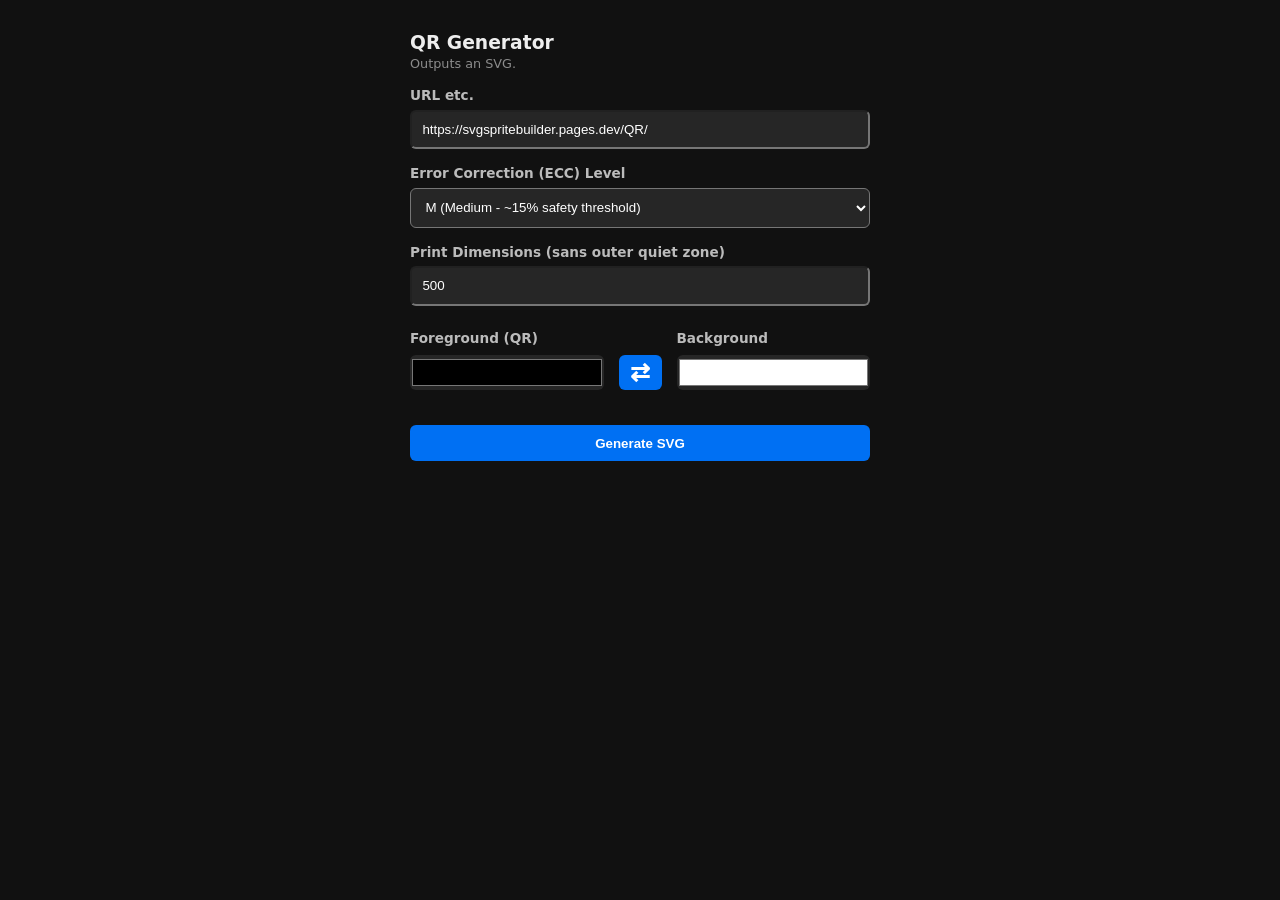
==== QR/index.html @ ee03a536 "Sanitise input" ====
<!DOCTYPE html>
<html lang="en">
<head>
    <meta charset="UTF-8">
    <meta name="viewport" content="width=device-width, initial-scale=1.0">
<link rel="icon"
  href="[data-uri]">
    <title>SVG QR Generator</title>
    <style>
        body { font-family: system-ui, -apple-system, sans-serif; background: #111; color: #eee; max-width: 460px; margin: 2rem auto; padding: 0 1rem; }
        label { display: block; margin-top: 1rem; font-weight: 600; font-size: 0.85rem; color: #bbb; }
        input, select, button { width: 100%; padding: 0.65rem; margin-top: 0.4rem; border-radius: 6px; background: #262626; color: #fff; box-sizing: border-box; }
        button, input[type="submit"] { background: #0070f3; border: none; font-weight: bold; cursor: pointer; margin-top: 1.2rem; }
        button:hover,input[type="submit"]:hover,input[type="submit"]:focus { background: #0051b3; }
        input[type="reset"] {cursor:pointer;position:absolute;top:1.5rem;left:calc(50% + 100px);width:100px;font-weight:bold;color:black;background:orange}  
        input[type="reset"]:hover {background:darkred;color:white}
    </style>
    <script>
if (!window.global) window.global = window;

!function(t,e){"object"==typeof exports&&"undefined"!=typeof module?e(exports):"function"==typeof define&&define.amd?define(["exports"],e):e((t="undefined"!=typeof globalThis?globalThis:t||self).pako={})}(this,(function(t){"use strict";function e(t){let e=t.length;for(;--e>=0;)t[e]=0}const a=256,i=286,n=30,s=15,r=new Uint8Array([0,0,0,0,0,0,0,0,1,1,1,1,2,2,2,2,3,3,3,3,4,4,4,4,5,5,5,5,0]),o=new Uint8Array([0,0,0,0,1,1,2,2,3,3,4,4,5,5,6,6,7,7,8,8,9,9,10,10,11,11,12,12,13,13]),l=new Uint8Array([0,0,0,0,0,0,0,0,0,0,0,0,0,0,0,0,2,3,7]),h=new Uint8Array([16,17,18,0,8,7,9,6,10,5,11,4,12,3,13,2,14,1,15]),d=new Array(576);e(d);const _=new Array(60);e(_);const f=new Array(512);e(f);const c=new Array(256);e(c);const u=new Array(29);e(u);const w=new Array(n);function m(t,e,a,i,n){this.static_tree=t,this.extra_bits=e,this.extra_base=a,this.elems=i,this.max_length=n,this.has_stree=t&&t.length}let b,g,p;function k(t,e){this.dyn_tree=t,this.max_code=0,this.stat_desc=e}e(w);const v=t=>t<256?f[t]:f[256+(t>>>7)],y=(t,e)=>{t.pending_buf[t.pending++]=255&e,t.pending_buf[t.pending++]=e>>>8&255},x=(t,e,a)=>{t.bi_valid>16-a?(t.bi_buf|=e<<t.bi_valid&65535,y(t,t.bi_buf),t.bi_buf=e>>16-t.bi_valid,t.bi_valid+=a-16):(t.bi_buf|=e<<t.bi_valid&65535,t.bi_valid+=a)},z=(t,e,a)=>{x(t,a[2*e],a[2*e+1])},A=(t,e)=>{let a=0;do{a|=1&t,t>>>=1,a<<=1}while(--e>0);return a>>>1},E=(t,e,a)=>{const i=new Array(16);let n,r,o=0;for(n=1;n<=s;n++)o=o+a[n-1]<<1,i[n]=o;for(r=0;r<=e;r++){let e=t[2*r+1];0!==e&&(t[2*r]=A(i[e]++,e))}},R=t=>{let e;for(e=0;e<i;e++)t.dyn_ltree[2*e]=0;for(e=0;e<n;e++)t.dyn_dtree[2*e]=0;for(e=0;e<19;e++)t.bl_tree[2*e]=0;t.dyn_ltree[512]=1,t.opt_len=t.static_len=0,t.sym_next=t.matches=0},Z=t=>{t.bi_valid>8?y(t,t.bi_buf):t.bi_valid>0&&(t.pending_buf[t.pending++]=t.bi_buf),t.bi_buf=0,t.bi_valid=0},U=(t,e,a,i)=>{const n=2*e,s=2*a;return t[n]<t[s]||t[n]===t[s]&&i[e]<=i[a]},S=(t,e,a)=>{const i=t.heap[a];let n=a<<1;for(;n<=t.heap_len&&(n<t.heap_len&&U(e,t.heap[n+1],t.heap[n],t.depth)&&n++,!U(e,i,t.heap[n],t.depth));)t.heap[a]=t.heap[n],a=n,n<<=1;t.heap[a]=i},D=(t,e,i)=>{let n,s,l,h,d=0;if(0!==t.sym_next)do{n=255&t.pending_buf[t.sym_buf+d++],n+=(255&t.pending_buf[t.sym_buf+d++])<<8,s=t.pending_buf[t.sym_buf+d++],0===n?z(t,s,e):(l=c[s],z(t,l+a+1,e),h=r[l],0!==h&&(s-=u[l],x(t,s,h)),n--,l=v(n),z(t,l,i),h=o[l],0!==h&&(n-=w[l],x(t,n,h)))}while(d<t.sym_next);z(t,256,e)},T=(t,e)=>{const a=e.dyn_tree,i=e.stat_desc.static_tree,n=e.stat_desc.has_stree,r=e.stat_desc.elems;let o,l,h,d=-1;for(t.heap_len=0,t.heap_max=573,o=0;o<r;o++)0!==a[2*o]?(t.heap[++t.heap_len]=d=o,t.depth[o]=0):a[2*o+1]=0;for(;t.heap_len<2;)h=t.heap[++t.heap_len]=d<2?++d:0,a[2*h]=1,t.depth[h]=0,t.opt_len--,n&&(t.static_len-=i[2*h+1]);for(e.max_code=d,o=t.heap_len>>1;o>=1;o--)S(t,a,o);h=r;do{o=t.heap[1],t.heap[1]=t.heap[t.heap_len--],S(t,a,1),l=t.heap[1],t.heap[--t.heap_max]=o,t.heap[--t.heap_max]=l,a[2*h]=a[2*o]+a[2*l],t.depth[h]=(t.depth[o]>=t.depth[l]?t.depth[o]:t.depth[l])+1,a[2*o+1]=a[2*l+1]=h,t.heap[1]=h++,S(t,a,1)}while(t.heap_len>=2);t.heap[--t.heap_max]=t.heap[1],((t,e)=>{const a=e.dyn_tree,i=e.max_code,n=e.stat_desc.static_tree,r=e.stat_desc.has_stree,o=e.stat_desc.extra_bits,l=e.stat_desc.extra_base,h=e.stat_desc.max_length;let d,_,f,c,u,w,m=0;for(c=0;c<=s;c++)t.bl_count[c]=0;for(a[2*t.heap[t.heap_max]+1]=0,d=t.heap_max+1;d<573;d++)_=t.heap[d],c=a[2*a[2*_+1]+1]+1,c>h&&(c=h,m++),a[2*_+1]=c,_>i||(t.bl_count[c]++,u=0,_>=l&&(u=o[_-l]),w=a[2*_],t.opt_len+=w*(c+u),r&&(t.static_len+=w*(n[2*_+1]+u)));if(0!==m){do{for(c=h-1;0===t.bl_count[c];)c--;t.bl_count[c]--,t.bl_count[c+1]+=2,t.bl_count[h]--,m-=2}while(m>0);for(c=h;0!==c;c--)for(_=t.bl_count[c];0!==_;)f=t.heap[--d],f>i||(a[2*f+1]!==c&&(t.opt_len+=(c-a[2*f+1])*a[2*f],a[2*f+1]=c),_--)}})(t,e),E(a,d,t.bl_count)},O=(t,e,a)=>{let i,n,s=-1,r=e[1],o=0,l=7,h=4;for(0===r&&(l=138,h=3),e[2*(a+1)+1]=65535,i=0;i<=a;i++)n=r,r=e[2*(i+1)+1],++o<l&&n===r||(o<h?t.bl_tree[2*n]+=o:0!==n?(n!==s&&t.bl_tree[2*n]++,t.bl_tree[32]++):o<=10?t.bl_tree[34]++:t.bl_tree[36]++,o=0,s=n,0===r?(l=138,h=3):n===r?(l=6,h=3):(l=7,h=4))},I=(t,e,a)=>{let i,n,s=-1,r=e[1],o=0,l=7,h=4;for(0===r&&(l=138,h=3),i=0;i<=a;i++)if(n=r,r=e[2*(i+1)+1],!(++o<l&&n===r)){if(o<h)do{z(t,n,t.bl_tree)}while(0!=--o);else 0!==n?(n!==s&&(z(t,n,t.bl_tree),o--),z(t,16,t.bl_tree),x(t,o-3,2)):o<=10?(z(t,17,t.bl_tree),x(t,o-3,3)):(z(t,18,t.bl_tree),x(t,o-11,7));o=0,s=n,0===r?(l=138,h=3):n===r?(l=6,h=3):(l=7,h=4)}};let F=!1;const L=(t,e,a,i)=>{x(t,0+(i?1:0),3),Z(t),y(t,a),y(t,~a),a&&t.pending_buf.set(t.window.subarray(e,e+a),t.pending),t.pending+=a};var N=(t,e,i,n)=>{let s,r,o=0;t.level>0?(2===t.strm.data_type&&(t.strm.data_type=(t=>{let e,i=4093624447;for(e=0;e<=31;e++,i>>>=1)if(1&i&&0!==t.dyn_ltree[2*e])return 0;if(0!==t.dyn_ltree[18]||0!==t.dyn_ltree[20]||0!==t.dyn_ltree[26])return 1;for(e=32;e<a;e++)if(0!==t.dyn_ltree[2*e])return 1;return 0})(t)),T(t,t.l_desc),T(t,t.d_desc),o=(t=>{let e;for(O(t,t.dyn_ltree,t.l_desc.max_code),O(t,t.dyn_dtree,t.d_desc.max_code),T(t,t.bl_desc),e=18;e>=3&&0===t.bl_tree[2*h[e]+1];e--);return t.opt_len+=3*(e+1)+5+5+4,e})(t),s=t.opt_len+3+7>>>3,r=t.static_len+3+7>>>3,r<=s&&(s=r)):s=r=i+5,i+4<=s&&-1!==e?L(t,e,i,n):4===t.strategy||r===s?(x(t,2+(n?1:0),3),D(t,d,_)):(x(t,4+(n?1:0),3),((t,e,a,i)=>{let n;for(x(t,e-257,5),x(t,a-1,5),x(t,i-4,4),n=0;n<i;n++)x(t,t.bl_tree[2*h[n]+1],3);I(t,t.dyn_ltree,e-1),I(t,t.dyn_dtree,a-1)})(t,t.l_desc.max_code+1,t.d_desc.max_code+1,o+1),D(t,t.dyn_ltree,t.dyn_dtree)),R(t),n&&Z(t)},B={_tr_init:t=>{F||((()=>{let t,e,a,h,k;const v=new Array(16);for(a=0,h=0;h<28;h++)for(u[h]=a,t=0;t<1<<r[h];t++)c[a++]=h;for(c[a-1]=h,k=0,h=0;h<16;h++)for(w[h]=k,t=0;t<1<<o[h];t++)f[k++]=h;for(k>>=7;h<n;h++)for(w[h]=k<<7,t=0;t<1<<o[h]-7;t++)f[256+k++]=h;for(e=0;e<=s;e++)v[e]=0;for(t=0;t<=143;)d[2*t+1]=8,t++,v[8]++;for(;t<=255;)d[2*t+1]=9,t++,v[9]++;for(;t<=279;)d[2*t+1]=7,t++,v[7]++;for(;t<=287;)d[2*t+1]=8,t++,v[8]++;for(E(d,287,v),t=0;t<n;t++)_[2*t+1]=5,_[2*t]=A(t,5);b=new m(d,r,257,i,s),g=new m(_,o,0,n,s),p=new m(new Array(0),l,0,19,7)})(),F=!0),t.l_desc=new k(t.dyn_ltree,b),t.d_desc=new k(t.dyn_dtree,g),t.bl_desc=new k(t.bl_tree,p),t.bi_buf=0,t.bi_valid=0,R(t)},_tr_stored_block:L,_tr_flush_block:N,_tr_tally:(t,e,i)=>(t.pending_buf[t.sym_buf+t.sym_next++]=e,t.pending_buf[t.sym_buf+t.sym_next++]=e>>8,t.pending_buf[t.sym_buf+t.sym_next++]=i,0===e?t.dyn_ltree[2*i]++:(t.matches++,e--,t.dyn_ltree[2*(c[i]+a+1)]++,t.dyn_dtree[2*v(e)]++),t.sym_next===t.sym_end),_tr_align:t=>{x(t,2,3),z(t,256,d),(t=>{16===t.bi_valid?(y(t,t.bi_buf),t.bi_buf=0,t.bi_valid=0):t.bi_valid>=8&&(t.pending_buf[t.pending++]=255&t.bi_buf,t.bi_buf>>=8,t.bi_valid-=8)})(t)}};var C=(t,e,a,i)=>{let n=65535&t|0,s=t>>>16&65535|0,r=0;for(;0!==a;){r=a>2e3?2e3:a,a-=r;do{n=n+e[i++]|0,s=s+n|0}while(--r);n%=65521,s%=65521}return n|s<<16|0};const M=new Uint32Array((()=>{let t,e=[];for(var a=0;a<256;a++){t=a;for(var i=0;i<8;i++)t=1&t?3988292384^t>>>1:t>>>1;e[a]=t}return e})());var H=(t,e,a,i)=>{const n=M,s=i+a;t^=-1;for(let a=i;a<s;a++)t=t>>>8^n[255&(t^e[a])];return-1^t},j={2:"need dictionary",1:"stream end",0:"","-1":"file error","-2":"stream error","-3":"data error","-4":"insufficient memory","-5":"buffer error","-6":"incompatible version"},K={Z_NO_FLUSH:0,Z_PARTIAL_FLUSH:1,Z_SYNC_FLUSH:2,Z_FULL_FLUSH:3,Z_FINISH:4,Z_BLOCK:5,Z_TREES:6,Z_OK:0,Z_STREAM_END:1,Z_NEED_DICT:2,Z_ERRNO:-1,Z_STREAM_ERROR:-2,Z_DATA_ERROR:-3,Z_MEM_ERROR:-4,Z_BUF_ERROR:-5,Z_NO_COMPRESSION:0,Z_BEST_SPEED:1,Z_BEST_COMPRESSION:9,Z_DEFAULT_COMPRESSION:-1,Z_FILTERED:1,Z_HUFFMAN_ONLY:2,Z_RLE:3,Z_FIXED:4,Z_DEFAULT_STRATEGY:0,Z_BINARY:0,Z_TEXT:1,Z_UNKNOWN:2,Z_DEFLATED:8};const{_tr_init:P,_tr_stored_block:Y,_tr_flush_block:G,_tr_tally:X,_tr_align:W}=B,{Z_NO_FLUSH:q,Z_PARTIAL_FLUSH:J,Z_FULL_FLUSH:Q,Z_FINISH:V,Z_BLOCK:$,Z_OK:tt,Z_STREAM_END:et,Z_STREAM_ERROR:at,Z_DATA_ERROR:it,Z_BUF_ERROR:nt,Z_DEFAULT_COMPRESSION:st,Z_FILTERED:rt,Z_HUFFMAN_ONLY:ot,Z_RLE:lt,Z_FIXED:ht,Z_DEFAULT_STRATEGY:dt,Z_UNKNOWN:_t,Z_DEFLATED:ft}=K,ct=258,ut=262,wt=42,mt=113,bt=666,gt=(t,e)=>(t.msg=j[e],e),pt=t=>2*t-(t>4?9:0),kt=t=>{let e=t.length;for(;--e>=0;)t[e]=0},vt=t=>{let e,a,i,n=t.w_size;e=t.hash_size,i=e;do{a=t.head[--i],t.head[i]=a>=n?a-n:0}while(--e);e=n,i=e;do{a=t.prev[--i],t.prev[i]=a>=n?a-n:0}while(--e)};let yt=(t,e,a)=>(e<<t.hash_shift^a)&t.hash_mask;const xt=t=>{const e=t.state;let a=e.pending;a>t.avail_out&&(a=t.avail_out),0!==a&&(t.output.set(e.pending_buf.subarray(e.pending_out,e.pending_out+a),t.next_out),t.next_out+=a,e.pending_out+=a,t.total_out+=a,t.avail_out-=a,e.pending-=a,0===e.pending&&(e.pending_out=0))},zt=(t,e)=>{G(t,t.block_start>=0?t.block_start:-1,t.strstart-t.block_start,e),t.block_start=t.strstart,xt(t.strm)},At=(t,e)=>{t.pending_buf[t.pending++]=e},Et=(t,e)=>{t.pending_buf[t.pending++]=e>>>8&255,t.pending_buf[t.pending++]=255&e},Rt=(t,e,a,i)=>{let n=t.avail_in;return n>i&&(n=i),0===n?0:(t.avail_in-=n,e.set(t.input.subarray(t.next_in,t.next_in+n),a),1===t.state.wrap?t.adler=C(t.adler,e,n,a):2===t.state.wrap&&(t.adler=H(t.adler,e,n,a)),t.next_in+=n,t.total_in+=n,n)},Zt=(t,e)=>{let a,i,n=t.max_chain_length,s=t.strstart,r=t.prev_length,o=t.nice_match;const l=t.strstart>t.w_size-ut?t.strstart-(t.w_size-ut):0,h=t.window,d=t.w_mask,_=t.prev,f=t.strstart+ct;let c=h[s+r-1],u=h[s+r];t.prev_length>=t.good_match&&(n>>=2),o>t.lookahead&&(o=t.lookahead);do{if(a=e,h[a+r]===u&&h[a+r-1]===c&&h[a]===h[s]&&h[++a]===h[s+1]){s+=2,a++;do{}while(h[++s]===h[++a]&&h[++s]===h[++a]&&h[++s]===h[++a]&&h[++s]===h[++a]&&h[++s]===h[++a]&&h[++s]===h[++a]&&h[++s]===h[++a]&&h[++s]===h[++a]&&s<f);if(i=ct-(f-s),s=f-ct,i>r){if(t.match_start=e,r=i,i>=o)break;c=h[s+r-1],u=h[s+r]}}}while((e=_[e&d])>l&&0!=--n);return r<=t.lookahead?r:t.lookahead},Ut=t=>{const e=t.w_size;let a,i,n;do{if(i=t.window_size-t.lookahead-t.strstart,t.strstart>=e+(e-ut)&&(t.window.set(t.window.subarray(e,e+e-i),0),t.match_start-=e,t.strstart-=e,t.block_start-=e,t.insert>t.strstart&&(t.insert=t.strstart),vt(t),i+=e),0===t.strm.avail_in)break;if(a=Rt(t.strm,t.window,t.strstart+t.lookahead,i),t.lookahead+=a,t.lookahead+t.insert>=3)for(n=t.strstart-t.insert,t.ins_h=t.window[n],t.ins_h=yt(t,t.ins_h,t.window[n+1]);t.insert&&(t.ins_h=yt(t,t.ins_h,t.window[n+3-1]),t.prev[n&t.w_mask]=t.head[t.ins_h],t.head[t.ins_h]=n,n++,t.insert--,!(t.lookahead+t.insert<3)););}while(t.lookahead<ut&&0!==t.strm.avail_in)},St=(t,e)=>{let a,i,n,s=t.pending_buf_size-5>t.w_size?t.w_size:t.pending_buf_size-5,r=0,o=t.strm.avail_in;do{if(a=65535,n=t.bi_valid+42>>3,t.strm.avail_out<n)break;if(n=t.strm.avail_out-n,i=t.strstart-t.block_start,a>i+t.strm.avail_in&&(a=i+t.strm.avail_in),a>n&&(a=n),a<s&&(0===a&&e!==V||e===q||a!==i+t.strm.avail_in))break;r=e===V&&a===i+t.strm.avail_in?1:0,Y(t,0,0,r),t.pending_buf[t.pending-4]=a,t.pending_buf[t.pending-3]=a>>8,t.pending_buf[t.pending-2]=~a,t.pending_buf[t.pending-1]=~a>>8,xt(t.strm),i&&(i>a&&(i=a),t.strm.output.set(t.window.subarray(t.block_start,t.block_start+i),t.strm.next_out),t.strm.next_out+=i,t.strm.avail_out-=i,t.strm.total_out+=i,t.block_start+=i,a-=i),a&&(Rt(t.strm,t.strm.output,t.strm.next_out,a),t.strm.next_out+=a,t.strm.avail_out-=a,t.strm.total_out+=a)}while(0===r);return o-=t.strm.avail_in,o&&(o>=t.w_size?(t.matches=2,t.window.set(t.strm.input.subarray(t.strm.next_in-t.w_size,t.strm.next_in),0),t.strstart=t.w_size,t.insert=t.strstart):(t.window_size-t.strstart<=o&&(t.strstart-=t.w_size,t.window.set(t.window.subarray(t.w_size,t.w_size+t.strstart),0),t.matches<2&&t.matches++,t.insert>t.strstart&&(t.insert=t.strstart)),t.window.set(t.strm.input.subarray(t.strm.next_in-o,t.strm.next_in),t.strstart),t.strstart+=o,t.insert+=o>t.w_size-t.insert?t.w_size-t.insert:o),t.block_start=t.strstart),t.high_water<t.strstart&&(t.high_water=t.strstart),r?4:e!==q&&e!==V&&0===t.strm.avail_in&&t.strstart===t.block_start?2:(n=t.window_size-t.strstart,t.strm.avail_in>n&&t.block_start>=t.w_size&&(t.block_start-=t.w_size,t.strstart-=t.w_size,t.window.set(t.window.subarray(t.w_size,t.w_size+t.strstart),0),t.matches<2&&t.matches++,n+=t.w_size,t.insert>t.strstart&&(t.insert=t.strstart)),n>t.strm.avail_in&&(n=t.strm.avail_in),n&&(Rt(t.strm,t.window,t.strstart,n),t.strstart+=n,t.insert+=n>t.w_size-t.insert?t.w_size-t.insert:n),t.high_water<t.strstart&&(t.high_water=t.strstart),n=t.bi_valid+42>>3,n=t.pending_buf_size-n>65535?65535:t.pending_buf_size-n,s=n>t.w_size?t.w_size:n,i=t.strstart-t.block_start,(i>=s||(i||e===V)&&e!==q&&0===t.strm.avail_in&&i<=n)&&(a=i>n?n:i,r=e===V&&0===t.strm.avail_in&&a===i?1:0,Y(t,t.block_start,a,r),t.block_start+=a,xt(t.strm)),r?3:1)},Dt=(t,e)=>{let a,i;for(;;){if(t.lookahead<ut){if(Ut(t),t.lookahead<ut&&e===q)return 1;if(0===t.lookahead)break}if(a=0,t.lookahead>=3&&(t.ins_h=yt(t,t.ins_h,t.window[t.strstart+3-1]),a=t.prev[t.strstart&t.w_mask]=t.head[t.ins_h],t.head[t.ins_h]=t.strstart),0!==a&&t.strstart-a<=t.w_size-ut&&(t.match_length=Zt(t,a)),t.match_length>=3)if(i=X(t,t.strstart-t.match_start,t.match_length-3),t.lookahead-=t.match_length,t.match_length<=t.max_lazy_match&&t.lookahead>=3){t.match_length--;do{t.strstart++,t.ins_h=yt(t,t.ins_h,t.window[t.strstart+3-1]),a=t.prev[t.strstart&t.w_mask]=t.head[t.ins_h],t.head[t.ins_h]=t.strstart}while(0!=--t.match_length);t.strstart++}else t.strstart+=t.match_length,t.match_length=0,t.ins_h=t.window[t.strstart],t.ins_h=yt(t,t.ins_h,t.window[t.strstart+1]);else i=X(t,0,t.window[t.strstart]),t.lookahead--,t.strstart++;if(i&&(zt(t,!1),0===t.strm.avail_out))return 1}return t.insert=t.strstart<2?t.strstart:2,e===V?(zt(t,!0),0===t.strm.avail_out?3:4):t.sym_next&&(zt(t,!1),0===t.strm.avail_out)?1:2},Tt=(t,e)=>{let a,i,n;for(;;){if(t.lookahead<ut){if(Ut(t),t.lookahead<ut&&e===q)return 1;if(0===t.lookahead)break}if(a=0,t.lookahead>=3&&(t.ins_h=yt(t,t.ins_h,t.window[t.strstart+3-1]),a=t.prev[t.strstart&t.w_mask]=t.head[t.ins_h],t.head[t.ins_h]=t.strstart),t.prev_length=t.match_length,t.prev_match=t.match_start,t.match_length=2,0!==a&&t.prev_length<t.max_lazy_match&&t.strstart-a<=t.w_size-ut&&(t.match_length=Zt(t,a),t.match_length<=5&&(t.strategy===rt||3===t.match_length&&t.strstart-t.match_start>4096)&&(t.match_length=2)),t.prev_length>=3&&t.match_length<=t.prev_length){n=t.strstart+t.lookahead-3,i=X(t,t.strstart-1-t.prev_match,t.prev_length-3),t.lookahead-=t.prev_length-1,t.prev_length-=2;do{++t.strstart<=n&&(t.ins_h=yt(t,t.ins_h,t.window[t.strstart+3-1]),a=t.prev[t.strstart&t.w_mask]=t.head[t.ins_h],t.head[t.ins_h]=t.strstart)}while(0!=--t.prev_length);if(t.match_available=0,t.match_length=2,t.strstart++,i&&(zt(t,!1),0===t.strm.avail_out))return 1}else if(t.match_available){if(i=X(t,0,t.window[t.strstart-1]),i&&zt(t,!1),t.strstart++,t.lookahead--,0===t.strm.avail_out)return 1}else t.match_available=1,t.strstart++,t.lookahead--}return t.match_available&&(i=X(t,0,t.window[t.strstart-1]),t.match_available=0),t.insert=t.strstart<2?t.strstart:2,e===V?(zt(t,!0),0===t.strm.avail_out?3:4):t.sym_next&&(zt(t,!1),0===t.strm.avail_out)?1:2};function Ot(t,e,a,i,n){this.good_length=t,this.max_lazy=e,this.nice_length=a,this.max_chain=i,this.func=n}const It=[new Ot(0,0,0,0,St),new Ot(4,4,8,4,Dt),new Ot(4,5,16,8,Dt),new Ot(4,6,32,32,Dt),new Ot(4,4,16,16,Tt),new Ot(8,16,32,32,Tt),new Ot(8,16,128,128,Tt),new Ot(8,32,128,256,Tt),new Ot(32,128,258,1024,Tt),new Ot(32,258,258,4096,Tt)];function Ft(){this.strm=null,this.status=0,this.pending_buf=null,this.pending_buf_size=0,this.pending_out=0,this.pending=0,this.wrap=0,this.gzhead=null,this.gzindex=0,this.method=ft,this.last_flush=-1,this.w_size=0,this.w_bits=0,this.w_mask=0,this.window=null,this.window_size=0,this.prev=null,this.head=null,this.ins_h=0,this.hash_size=0,this.hash_bits=0,this.hash_mask=0,this.hash_shift=0,this.block_start=0,this.match_length=0,this.prev_match=0,this.match_available=0,this.strstart=0,this.match_start=0,this.lookahead=0,this.prev_length=0,this.max_chain_length=0,this.max_lazy_match=0,this.level=0,this.strategy=0,this.good_match=0,this.nice_match=0,this.dyn_ltree=new Uint16Array(1146),this.dyn_dtree=new Uint16Array(122),this.bl_tree=new Uint16Array(78),kt(this.dyn_ltree),kt(this.dyn_dtree),kt(this.bl_tree),this.l_desc=null,this.d_desc=null,this.bl_desc=null,this.bl_count=new Uint16Array(16),this.heap=new Uint16Array(573),kt(this.heap),this.heap_len=0,this.heap_max=0,this.depth=new Uint16Array(573),kt(this.depth),this.sym_buf=0,this.lit_bufsize=0,this.sym_next=0,this.sym_end=0,this.opt_len=0,this.static_len=0,this.matches=0,this.insert=0,this.bi_buf=0,this.bi_valid=0}const Lt=t=>{if(!t)return 1;const e=t.state;return!e||e.strm!==t||e.status!==wt&&57!==e.status&&69!==e.status&&73!==e.status&&91!==e.status&&103!==e.status&&e.status!==mt&&e.status!==bt?1:0},Nt=t=>{if(Lt(t))return gt(t,at);t.total_in=t.total_out=0,t.data_type=_t;const e=t.state;return e.pending=0,e.pending_out=0,e.wrap<0&&(e.wrap=-e.wrap),e.status=2===e.wrap?57:e.wrap?wt:mt,t.adler=2===e.wrap?0:1,e.last_flush=-2,P(e),tt},Bt=t=>{const e=Nt(t);var a;return e===tt&&((a=t.state).window_size=2*a.w_size,kt(a.head),a.max_lazy_match=It[a.level].max_lazy,a.good_match=It[a.level].good_length,a.nice_match=It[a.level].nice_length,a.max_chain_length=It[a.level].max_chain,a.strstart=0,a.block_start=0,a.lookahead=0,a.insert=0,a.match_length=a.prev_length=2,a.match_available=0,a.ins_h=0),e},Ct=(t,e,a,i,n,s)=>{if(!t)return at;let r=1;if(e===st&&(e=6),i<0?(r=0,i=-i):i>15&&(r=2,i-=16),n<1||n>9||a!==ft||i<8||i>15||e<0||e>9||s<0||s>ht||8===i&&1!==r)return gt(t,at);8===i&&(i=9);const o=new Ft;return t.state=o,o.strm=t,o.status=wt,o.wrap=r,o.gzhead=null,o.w_bits=i,o.w_size=1<<o.w_bits,o.w_mask=o.w_size-1,o.hash_bits=n+7,o.hash_size=1<<o.hash_bits,o.hash_mask=o.hash_size-1,o.hash_shift=~~((o.hash_bits+3-1)/3),o.window=new Uint8Array(2*o.w_size),o.head=new Uint16Array(o.hash_size),o.prev=new Uint16Array(o.w_size),o.lit_bufsize=1<<n+6,o.pending_buf_size=4*o.lit_bufsize,o.pending_buf=new Uint8Array(o.pending_buf_size),o.sym_buf=o.lit_bufsize,o.sym_end=3*(o.lit_bufsize-1),o.level=e,o.strategy=s,o.method=a,Bt(t)};var Mt={deflateInit:(t,e)=>Ct(t,e,ft,15,8,dt),deflateInit2:Ct,deflateReset:Bt,deflateResetKeep:Nt,deflateSetHeader:(t,e)=>Lt(t)||2!==t.state.wrap?at:(t.state.gzhead=e,tt),deflate:(t,e)=>{if(Lt(t)||e>$||e<0)return t?gt(t,at):at;const a=t.state;if(!t.output||0!==t.avail_in&&!t.input||a.status===bt&&e!==V)return gt(t,0===t.avail_out?nt:at);const i=a.last_flush;if(a.last_flush=e,0!==a.pending){if(xt(t),0===t.avail_out)return a.last_flush=-1,tt}else if(0===t.avail_in&&pt(e)<=pt(i)&&e!==V)return gt(t,nt);if(a.status===bt&&0!==t.avail_in)return gt(t,nt);if(a.status===wt&&0===a.wrap&&(a.status=mt),a.status===wt){let e=ft+(a.w_bits-8<<4)<<8,i=-1;if(i=a.strategy>=ot||a.level<2?0:a.level<6?1:6===a.level?2:3,e|=i<<6,0!==a.strstart&&(e|=32),e+=31-e%31,Et(a,e),0!==a.strstart&&(Et(a,t.adler>>>16),Et(a,65535&t.adler)),t.adler=1,a.status=mt,xt(t),0!==a.pending)return a.last_flush=-1,tt}if(57===a.status)if(t.adler=0,At(a,31),At(a,139),At(a,8),a.gzhead)At(a,(a.gzhead.text?1:0)+(a.gzhead.hcrc?2:0)+(a.gzhead.extra?4:0)+(a.gzhead.name?8:0)+(a.gzhead.comment?16:0)),At(a,255&a.gzhead.time),At(a,a.gzhead.time>>8&255),At(a,a.gzhead.time>>16&255),At(a,a.gzhead.time>>24&255),At(a,9===a.level?2:a.strategy>=ot||a.level<2?4:0),At(a,255&a.gzhead.os),a.gzhead.extra&&a.gzhead.extra.length&&(At(a,255&a.gzhead.extra.length),At(a,a.gzhead.extra.length>>8&255)),a.gzhead.hcrc&&(t.adler=H(t.adler,a.pending_buf,a.pending,0)),a.gzindex=0,a.status=69;else if(At(a,0),At(a,0),At(a,0),At(a,0),At(a,0),At(a,9===a.level?2:a.strategy>=ot||a.level<2?4:0),At(a,3),a.status=mt,xt(t),0!==a.pending)return a.last_flush=-1,tt;if(69===a.status){if(a.gzhead.extra){let e=a.pending,i=(65535&a.gzhead.extra.length)-a.gzindex;for(;a.pending+i>a.pending_buf_size;){let n=a.pending_buf_size-a.pending;if(a.pending_buf.set(a.gzhead.extra.subarray(a.gzindex,a.gzindex+n),a.pending),a.pending=a.pending_buf_size,a.gzhead.hcrc&&a.pending>e&&(t.adler=H(t.adler,a.pending_buf,a.pending-e,e)),a.gzindex+=n,xt(t),0!==a.pending)return a.last_flush=-1,tt;e=0,i-=n}let n=new Uint8Array(a.gzhead.extra);a.pending_buf.set(n.subarray(a.gzindex,a.gzindex+i),a.pending),a.pending+=i,a.gzhead.hcrc&&a.pending>e&&(t.adler=H(t.adler,a.pending_buf,a.pending-e,e)),a.gzindex=0}a.status=73}if(73===a.status){if(a.gzhead.name){let e,i=a.pending;do{if(a.pending===a.pending_buf_size){if(a.gzhead.hcrc&&a.pending>i&&(t.adler=H(t.adler,a.pending_buf,a.pending-i,i)),xt(t),0!==a.pending)return a.last_flush=-1,tt;i=0}e=a.gzindex<a.gzhead.name.length?255&a.gzhead.name.charCodeAt(a.gzindex++):0,At(a,e)}while(0!==e);a.gzhead.hcrc&&a.pending>i&&(t.adler=H(t.adler,a.pending_buf,a.pending-i,i)),a.gzindex=0}a.status=91}if(91===a.status){if(a.gzhead.comment){let e,i=a.pending;do{if(a.pending===a.pending_buf_size){if(a.gzhead.hcrc&&a.pending>i&&(t.adler=H(t.adler,a.pending_buf,a.pending-i,i)),xt(t),0!==a.pending)return a.last_flush=-1,tt;i=0}e=a.gzindex<a.gzhead.comment.length?255&a.gzhead.comment.charCodeAt(a.gzindex++):0,At(a,e)}while(0!==e);a.gzhead.hcrc&&a.pending>i&&(t.adler=H(t.adler,a.pending_buf,a.pending-i,i))}a.status=103}if(103===a.status){if(a.gzhead.hcrc){if(a.pending+2>a.pending_buf_size&&(xt(t),0!==a.pending))return a.last_flush=-1,tt;At(a,255&t.adler),At(a,t.adler>>8&255),t.adler=0}if(a.status=mt,xt(t),0!==a.pending)return a.last_flush=-1,tt}if(0!==t.avail_in||0!==a.lookahead||e!==q&&a.status!==bt){let i=0===a.level?St(a,e):a.strategy===ot?((t,e)=>{let a;for(;;){if(0===t.lookahead&&(Ut(t),0===t.lookahead)){if(e===q)return 1;break}if(t.match_length=0,a=X(t,0,t.window[t.strstart]),t.lookahead--,t.strstart++,a&&(zt(t,!1),0===t.strm.avail_out))return 1}return t.insert=0,e===V?(zt(t,!0),0===t.strm.avail_out?3:4):t.sym_next&&(zt(t,!1),0===t.strm.avail_out)?1:2})(a,e):a.strategy===lt?((t,e)=>{let a,i,n,s;const r=t.window;for(;;){if(t.lookahead<=ct){if(Ut(t),t.lookahead<=ct&&e===q)return 1;if(0===t.lookahead)break}if(t.match_length=0,t.lookahead>=3&&t.strstart>0&&(n=t.strstart-1,i=r[n],i===r[++n]&&i===r[++n]&&i===r[++n])){s=t.strstart+ct;do{}while(i===r[++n]&&i===r[++n]&&i===r[++n]&&i===r[++n]&&i===r[++n]&&i===r[++n]&&i===r[++n]&&i===r[++n]&&n<s);t.match_length=ct-(s-n),t.match_length>t.lookahead&&(t.match_length=t.lookahead)}if(t.match_length>=3?(a=X(t,1,t.match_length-3),t.lookahead-=t.match_length,t.strstart+=t.match_length,t.match_length=0):(a=X(t,0,t.window[t.strstart]),t.lookahead--,t.strstart++),a&&(zt(t,!1),0===t.strm.avail_out))return 1}return t.insert=0,e===V?(zt(t,!0),0===t.strm.avail_out?3:4):t.sym_next&&(zt(t,!1),0===t.strm.avail_out)?1:2})(a,e):It[a.level].func(a,e);if(3!==i&&4!==i||(a.status=bt),1===i||3===i)return 0===t.avail_out&&(a.last_flush=-1),tt;if(2===i&&(e===J?W(a):e!==$&&(Y(a,0,0,!1),e===Q&&(kt(a.head),0===a.lookahead&&(a.strstart=0,a.block_start=0,a.insert=0))),xt(t),0===t.avail_out))return a.last_flush=-1,tt}return e!==V?tt:a.wrap<=0?et:(2===a.wrap?(At(a,255&t.adler),At(a,t.adler>>8&255),At(a,t.adler>>16&255),At(a,t.adler>>24&255),At(a,255&t.total_in),At(a,t.total_in>>8&255),At(a,t.total_in>>16&255),At(a,t.total_in>>24&255)):(Et(a,t.adler>>>16),Et(a,65535&t.adler)),xt(t),a.wrap>0&&(a.wrap=-a.wrap),0!==a.pending?tt:et)},deflateEnd:t=>{if(Lt(t))return at;const e=t.state.status;return t.state=null,e===mt?gt(t,it):tt},deflateSetDictionary:(t,e)=>{let a=e.length;if(Lt(t))return at;const i=t.state,n=i.wrap;if(2===n||1===n&&i.status!==wt||i.lookahead)return at;if(1===n&&(t.adler=C(t.adler,e,a,0)),i.wrap=0,a>=i.w_size){0===n&&(kt(i.head),i.strstart=0,i.block_start=0,i.insert=0);let t=new Uint8Array(i.w_size);t.set(e.subarray(a-i.w_size,a),0),e=t,a=i.w_size}const s=t.avail_in,r=t.next_in,o=t.input;for(t.avail_in=a,t.next_in=0,t.input=e,Ut(i);i.lookahead>=3;){let t=i.strstart,e=i.lookahead-2;do{i.ins_h=yt(i,i.ins_h,i.window[t+3-1]),i.prev[t&i.w_mask]=i.head[i.ins_h],i.head[i.ins_h]=t,t++}while(--e);i.strstart=t,i.lookahead=2,Ut(i)}return i.strstart+=i.lookahead,i.block_start=i.strstart,i.insert=i.lookahead,i.lookahead=0,i.match_length=i.prev_length=2,i.match_available=0,t.next_in=r,t.input=o,t.avail_in=s,i.wrap=n,tt},deflateInfo:"pako deflate (from Nodeca project)"};const Ht=(t,e)=>Object.prototype.hasOwnProperty.call(t,e);var jt=function(t){const e=Array.prototype.slice.call(arguments,1);for(;e.length;){const a=e.shift();if(a){if("object"!=typeof a)throw new TypeError(a+"must be non-object");for(const e in a)Ht(a,e)&&(t[e]=a[e])}}return t},Kt=t=>{let e=0;for(let a=0,i=t.length;a<i;a++)e+=t[a].length;const a=new Uint8Array(e);for(let e=0,i=0,n=t.length;e<n;e++){let n=t[e];a.set(n,i),i+=n.length}return a};let Pt=!0;try{String.fromCharCode.apply(null,new Uint8Array(1))}catch(t){Pt=!1}const Yt=new Uint8Array(256);for(let t=0;t<256;t++)Yt[t]=t>=252?6:t>=248?5:t>=240?4:t>=224?3:t>=192?2:1;Yt[254]=Yt[254]=1;var Gt=t=>{if("function"==typeof TextEncoder&&TextEncoder.prototype.encode)return(new TextEncoder).encode(t);let e,a,i,n,s,r=t.length,o=0;for(n=0;n<r;n++)a=t.charCodeAt(n),55296==(64512&a)&&n+1<r&&(i=t.charCodeAt(n+1),56320==(64512&i)&&(a=65536+(a-55296<<10)+(i-56320),n++)),o+=a<128?1:a<2048?2:a<65536?3:4;for(e=new Uint8Array(o),s=0,n=0;s<o;n++)a=t.charCodeAt(n),55296==(64512&a)&&n+1<r&&(i=t.charCodeAt(n+1),56320==(64512&i)&&(a=65536+(a-55296<<10)+(i-56320),n++)),a<128?e[s++]=a:a<2048?(e[s++]=192|a>>>6,e[s++]=128|63&a):a<65536?(e[s++]=224|a>>>12,e[s++]=128|a>>>6&63,e[s++]=128|63&a):(e[s++]=240|a>>>18,e[s++]=128|a>>>12&63,e[s++]=128|a>>>6&63,e[s++]=128|63&a);return e},Xt=(t,e)=>{const a=e||t.length;if("function"==typeof TextDecoder&&TextDecoder.prototype.decode)return(new TextDecoder).decode(t.subarray(0,e));let i,n;const s=new Array(2*a);for(n=0,i=0;i<a;){let e=t[i++];if(e<128){s[n++]=e;continue}let r=Yt[e];if(r>4)s[n++]=65533,i+=r-1;else{for(e&=2===r?31:3===r?15:7;r>1&&i<a;)e=e<<6|63&t[i++],r--;r>1?s[n++]=65533:e<65536?s[n++]=e:(e-=65536,s[n++]=55296|e>>10&1023,s[n++]=56320|1023&e)}}return((t,e)=>{if(e<65534&&t.subarray&&Pt)return String.fromCharCode.apply(null,t.length===e?t:t.subarray(0,e));let a="";for(let i=0;i<e;i++)a+=String.fromCharCode(t[i]);return a})(s,n)},Wt=(t,e)=>{(e=e||t.length)>t.length&&(e=t.length);let a=e-1;for(;a>=0&&128==(192&t[a]);)a--;return a<0||0===a?e:a+Yt[t[a]]>e?a:e};var qt=function(){this.input=null,this.next_in=0,this.avail_in=0,this.total_in=0,this.output=null,this.next_out=0,this.avail_out=0,this.total_out=0,this.msg="",this.state=null,this.data_type=2,this.adler=0};const Jt=Object.prototype.toString,{Z_NO_FLUSH:Qt,Z_SYNC_FLUSH:Vt,Z_FULL_FLUSH:$t,Z_FINISH:te,Z_OK:ee,Z_STREAM_END:ae,Z_DEFAULT_COMPRESSION:ie,Z_DEFAULT_STRATEGY:ne,Z_DEFLATED:se}=K;function re(t){this.options=jt({level:ie,method:se,chunkSize:16384,windowBits:15,memLevel:8,strategy:ne},t||{});let e=this.options;e.raw&&e.windowBits>0?e.windowBits=-e.windowBits:e.gzip&&e.windowBits>0&&e.windowBits<16&&(e.windowBits+=16),this.err=0,this.msg="",this.ended=!1,this.chunks=[],this.strm=new qt,this.strm.avail_out=0;let a=Mt.deflateInit2(this.strm,e.level,e.method,e.windowBits,e.memLevel,e.strategy);if(a!==ee)throw new Error(j[a]);if(e.header&&Mt.deflateSetHeader(this.strm,e.header),e.dictionary){let t;if(t="string"==typeof e.dictionary?Gt(e.dictionary):"[object ArrayBuffer]"===Jt.call(e.dictionary)?new Uint8Array(e.dictionary):e.dictionary,a=Mt.deflateSetDictionary(this.strm,t),a!==ee)throw new Error(j[a]);this._dict_set=!0}}function oe(t,e){const a=new re(e);if(a.push(t,!0),a.err)throw a.msg||j[a.err];return a.result}re.prototype.push=function(t,e){const a=this.strm,i=this.options.chunkSize;let n,s;if(this.ended)return!1;for(s=e===~~e?e:!0===e?te:Qt,"string"==typeof t?a.input=Gt(t):"[object ArrayBuffer]"===Jt.call(t)?a.input=new Uint8Array(t):a.input=t,a.next_in=0,a.avail_in=a.input.length;;)if(0===a.avail_out&&(a.output=new Uint8Array(i),a.next_out=0,a.avail_out=i),(s===Vt||s===$t)&&a.avail_out<=6)this.onData(a.output.subarray(0,a.next_out)),a.avail_out=0;else{if(n=Mt.deflate(a,s),n===ae)return a.next_out>0&&this.onData(a.output.subarray(0,a.next_out)),n=Mt.deflateEnd(this.strm),this.onEnd(n),this.ended=!0,n===ee;if(0!==a.avail_out){if(s>0&&a.next_out>0)this.onData(a.output.subarray(0,a.next_out)),a.avail_out=0;else if(0===a.avail_in)break}else this.onData(a.output)}return!0},re.prototype.onData=function(t){this.chunks.push(t)},re.prototype.onEnd=function(t){t===ee&&(this.result=Kt(this.chunks)),this.chunks=[],this.err=t,this.msg=this.strm.msg};var le={Deflate:re,deflate:oe,deflateRaw:function(t,e){return(e=e||{}).raw=!0,oe(t,e)},gzip:function(t,e){return(e=e||{}).gzip=!0,oe(t,e)},constants:K};const he=16209;var de=function(t,e){let a,i,n,s,r,o,l,h,d,_,f,c,u,w,m,b,g,p,k,v,y,x,z,A;const E=t.state;a=t.next_in,z=t.input,i=a+(t.avail_in-5),n=t.next_out,A=t.output,s=n-(e-t.avail_out),r=n+(t.avail_out-257),o=E.dmax,l=E.wsize,h=E.whave,d=E.wnext,_=E.window,f=E.hold,c=E.bits,u=E.lencode,w=E.distcode,m=(1<<E.lenbits)-1,b=(1<<E.distbits)-1;t:do{c<15&&(f+=z[a++]<<c,c+=8,f+=z[a++]<<c,c+=8),g=u[f&m];e:for(;;){if(p=g>>>24,f>>>=p,c-=p,p=g>>>16&255,0===p)A[n++]=65535&g;else{if(!(16&p)){if(0==(64&p)){g=u[(65535&g)+(f&(1<<p)-1)];continue e}if(32&p){E.mode=16191;break t}t.msg="invalid literal/length code",E.mode=he;break t}k=65535&g,p&=15,p&&(c<p&&(f+=z[a++]<<c,c+=8),k+=f&(1<<p)-1,f>>>=p,c-=p),c<15&&(f+=z[a++]<<c,c+=8,f+=z[a++]<<c,c+=8),g=w[f&b];a:for(;;){if(p=g>>>24,f>>>=p,c-=p,p=g>>>16&255,!(16&p)){if(0==(64&p)){g=w[(65535&g)+(f&(1<<p)-1)];continue a}t.msg="invalid distance code",E.mode=he;break t}if(v=65535&g,p&=15,c<p&&(f+=z[a++]<<c,c+=8,c<p&&(f+=z[a++]<<c,c+=8)),v+=f&(1<<p)-1,v>o){t.msg="invalid distance too far back",E.mode=he;break t}if(f>>>=p,c-=p,p=n-s,v>p){if(p=v-p,p>h&&E.sane){t.msg="invalid distance too far back",E.mode=he;break t}if(y=0,x=_,0===d){if(y+=l-p,p<k){k-=p;do{A[n++]=_[y++]}while(--p);y=n-v,x=A}}else if(d<p){if(y+=l+d-p,p-=d,p<k){k-=p;do{A[n++]=_[y++]}while(--p);if(y=0,d<k){p=d,k-=p;do{A[n++]=_[y++]}while(--p);y=n-v,x=A}}}else if(y+=d-p,p<k){k-=p;do{A[n++]=_[y++]}while(--p);y=n-v,x=A}for(;k>2;)A[n++]=x[y++],A[n++]=x[y++],A[n++]=x[y++],k-=3;k&&(A[n++]=x[y++],k>1&&(A[n++]=x[y++]))}else{y=n-v;do{A[n++]=A[y++],A[n++]=A[y++],A[n++]=A[y++],k-=3}while(k>2);k&&(A[n++]=A[y++],k>1&&(A[n++]=A[y++]))}break}}break}}while(a<i&&n<r);k=c>>3,a-=k,c-=k<<3,f&=(1<<c)-1,t.next_in=a,t.next_out=n,t.avail_in=a<i?i-a+5:5-(a-i),t.avail_out=n<r?r-n+257:257-(n-r),E.hold=f,E.bits=c};const _e=15,fe=new Uint16Array([3,4,5,6,7,8,9,10,11,13,15,17,19,23,27,31,35,43,51,59,67,83,99,115,131,163,195,227,258,0,0]),ce=new Uint8Array([16,16,16,16,16,16,16,16,17,17,17,17,18,18,18,18,19,19,19,19,20,20,20,20,21,21,21,21,16,72,78]),ue=new Uint16Array([1,2,3,4,5,7,9,13,17,25,33,49,65,97,129,193,257,385,513,769,1025,1537,2049,3073,4097,6145,8193,12289,16385,24577,0,0]),we=new Uint8Array([16,16,16,16,17,17,18,18,19,19,20,20,21,21,22,22,23,23,24,24,25,25,26,26,27,27,28,28,29,29,64,64]);var me=(t,e,a,i,n,s,r,o)=>{const l=o.bits;let h,d,_,f,c,u,w=0,m=0,b=0,g=0,p=0,k=0,v=0,y=0,x=0,z=0,A=null;const E=new Uint16Array(16),R=new Uint16Array(16);let Z,U,S,D=null;for(w=0;w<=_e;w++)E[w]=0;for(m=0;m<i;m++)E[e[a+m]]++;for(p=l,g=_e;g>=1&&0===E[g];g--);if(p>g&&(p=g),0===g)return n[s++]=20971520,n[s++]=20971520,o.bits=1,0;for(b=1;b<g&&0===E[b];b++);for(p<b&&(p=b),y=1,w=1;w<=_e;w++)if(y<<=1,y-=E[w],y<0)return-1;if(y>0&&(0===t||1!==g))return-1;for(R[1]=0,w=1;w<_e;w++)R[w+1]=R[w]+E[w];for(m=0;m<i;m++)0!==e[a+m]&&(r[R[e[a+m]]++]=m);if(0===t?(A=D=r,u=20):1===t?(A=fe,D=ce,u=257):(A=ue,D=we,u=0),z=0,m=0,w=b,c=s,k=p,v=0,_=-1,x=1<<p,f=x-1,1===t&&x>852||2===t&&x>592)return 1;for(;;){Z=w-v,r[m]+1<u?(U=0,S=r[m]):r[m]>=u?(U=D[r[m]-u],S=A[r[m]-u]):(U=96,S=0),h=1<<w-v,d=1<<k,b=d;do{d-=h,n[c+(z>>v)+d]=Z<<24|U<<16|S|0}while(0!==d);for(h=1<<w-1;z&h;)h>>=1;if(0!==h?(z&=h-1,z+=h):z=0,m++,0==--E[w]){if(w===g)break;w=e[a+r[m]]}if(w>p&&(z&f)!==_){for(0===v&&(v=p),c+=b,k=w-v,y=1<<k;k+v<g&&(y-=E[k+v],!(y<=0));)k++,y<<=1;if(x+=1<<k,1===t&&x>852||2===t&&x>592)return 1;_=z&f,n[_]=p<<24|k<<16|c-s|0}}return 0!==z&&(n[c+z]=w-v<<24|64<<16|0),o.bits=p,0};const{Z_FINISH:be,Z_BLOCK:ge,Z_TREES:pe,Z_OK:ke,Z_STREAM_END:ve,Z_NEED_DICT:ye,Z_STREAM_ERROR:xe,Z_DATA_ERROR:ze,Z_MEM_ERROR:Ae,Z_BUF_ERROR:Ee,Z_DEFLATED:Re}=K,Ze=16180,Ue=16190,Se=16191,De=16192,Te=16194,Oe=16199,Ie=16200,Fe=16206,Le=16209,Ne=t=>(t>>>24&255)+(t>>>8&65280)+((65280&t)<<8)+((255&t)<<24);function Be(){this.strm=null,this.mode=0,this.last=!1,this.wrap=0,this.havedict=!1,this.flags=0,this.dmax=0,this.check=0,this.total=0,this.head=null,this.wbits=0,this.wsize=0,this.whave=0,this.wnext=0,this.window=null,this.hold=0,this.bits=0,this.length=0,this.offset=0,this.extra=0,this.lencode=null,this.distcode=null,this.lenbits=0,this.distbits=0,this.ncode=0,this.nlen=0,this.ndist=0,this.have=0,this.next=null,this.lens=new Uint16Array(320),this.work=new Uint16Array(288),this.lendyn=null,this.distdyn=null,this.sane=0,this.back=0,this.was=0}const Ce=t=>{if(!t)return 1;const e=t.state;return!e||e.strm!==t||e.mode<Ze||e.mode>16211?1:0},Me=t=>{if(Ce(t))return xe;const e=t.state;return t.total_in=t.total_out=e.total=0,t.msg="",e.wrap&&(t.adler=1&e.wrap),e.mode=Ze,e.last=0,e.havedict=0,e.flags=-1,e.dmax=32768,e.head=null,e.hold=0,e.bits=0,e.lencode=e.lendyn=new Int32Array(852),e.distcode=e.distdyn=new Int32Array(592),e.sane=1,e.back=-1,ke},He=t=>{if(Ce(t))return xe;const e=t.state;return e.wsize=0,e.whave=0,e.wnext=0,Me(t)},je=(t,e)=>{let a;if(Ce(t))return xe;const i=t.state;return e<0?(a=0,e=-e):(a=5+(e>>4),e<48&&(e&=15)),e&&(e<8||e>15)?xe:(null!==i.window&&i.wbits!==e&&(i.window=null),i.wrap=a,i.wbits=e,He(t))},Ke=(t,e)=>{if(!t)return xe;const a=new Be;t.state=a,a.strm=t,a.window=null,a.mode=Ze;const i=je(t,e);return i!==ke&&(t.state=null),i};let Pe,Ye,Ge=!0;const Xe=t=>{if(Ge){Pe=new Int32Array(512),Ye=new Int32Array(32);let e=0;for(;e<144;)t.lens[e++]=8;for(;e<256;)t.lens[e++]=9;for(;e<280;)t.lens[e++]=7;for(;e<288;)t.lens[e++]=8;for(me(1,t.lens,0,288,Pe,0,t.work,{bits:9}),e=0;e<32;)t.lens[e++]=5;me(2,t.lens,0,32,Ye,0,t.work,{bits:5}),Ge=!1}t.lencode=Pe,t.lenbits=9,t.distcode=Ye,t.distbits=5},We=(t,e,a,i)=>{let n;const s=t.state;return null===s.window&&(s.wsize=1<<s.wbits,s.wnext=0,s.whave=0,s.window=new Uint8Array(s.wsize)),i>=s.wsize?(s.window.set(e.subarray(a-s.wsize,a),0),s.wnext=0,s.whave=s.wsize):(n=s.wsize-s.wnext,n>i&&(n=i),s.window.set(e.subarray(a-i,a-i+n),s.wnext),(i-=n)?(s.window.set(e.subarray(a-i,a),0),s.wnext=i,s.whave=s.wsize):(s.wnext+=n,s.wnext===s.wsize&&(s.wnext=0),s.whave<s.wsize&&(s.whave+=n))),0};var qe={inflateReset:He,inflateReset2:je,inflateResetKeep:Me,inflateInit:t=>Ke(t,15),inflateInit2:Ke,inflate:(t,e)=>{let a,i,n,s,r,o,l,h,d,_,f,c,u,w,m,b,g,p,k,v,y,x,z=0;const A=new Uint8Array(4);let E,R;const Z=new Uint8Array([16,17,18,0,8,7,9,6,10,5,11,4,12,3,13,2,14,1,15]);if(Ce(t)||!t.output||!t.input&&0!==t.avail_in)return xe;a=t.state,a.mode===Se&&(a.mode=De),r=t.next_out,n=t.output,l=t.avail_out,s=t.next_in,i=t.input,o=t.avail_in,h=a.hold,d=a.bits,_=o,f=l,x=ke;t:for(;;)switch(a.mode){case Ze:if(0===a.wrap){a.mode=De;break}for(;d<16;){if(0===o)break t;o--,h+=i[s++]<<d,d+=8}if(2&a.wrap&&35615===h){0===a.wbits&&(a.wbits=15),a.check=0,A[0]=255&h,A[1]=h>>>8&255,a.check=H(a.check,A,2,0),h=0,d=0,a.mode=16181;break}if(a.head&&(a.head.done=!1),!(1&a.wrap)||(((255&h)<<8)+(h>>8))%31){t.msg="incorrect header check",a.mode=Le;break}if((15&h)!==Re){t.msg="unknown compression method",a.mode=Le;break}if(h>>>=4,d-=4,y=8+(15&h),0===a.wbits&&(a.wbits=y),y>15||y>a.wbits){t.msg="invalid window size",a.mode=Le;break}a.dmax=1<<a.wbits,a.flags=0,t.adler=a.check=1,a.mode=512&h?16189:Se,h=0,d=0;break;case 16181:for(;d<16;){if(0===o)break t;o--,h+=i[s++]<<d,d+=8}if(a.flags=h,(255&a.flags)!==Re){t.msg="unknown compression method",a.mode=Le;break}if(57344&a.flags){t.msg="unknown header flags set",a.mode=Le;break}a.head&&(a.head.text=h>>8&1),512&a.flags&&4&a.wrap&&(A[0]=255&h,A[1]=h>>>8&255,a.check=H(a.check,A,2,0)),h=0,d=0,a.mode=16182;case 16182:for(;d<32;){if(0===o)break t;o--,h+=i[s++]<<d,d+=8}a.head&&(a.head.time=h),512&a.flags&&4&a.wrap&&(A[0]=255&h,A[1]=h>>>8&255,A[2]=h>>>16&255,A[3]=h>>>24&255,a.check=H(a.check,A,4,0)),h=0,d=0,a.mode=16183;case 16183:for(;d<16;){if(0===o)break t;o--,h+=i[s++]<<d,d+=8}a.head&&(a.head.xflags=255&h,a.head.os=h>>8),512&a.flags&&4&a.wrap&&(A[0]=255&h,A[1]=h>>>8&255,a.check=H(a.check,A,2,0)),h=0,d=0,a.mode=16184;case 16184:if(1024&a.flags){for(;d<16;){if(0===o)break t;o--,h+=i[s++]<<d,d+=8}a.length=h,a.head&&(a.head.extra_len=h),512&a.flags&&4&a.wrap&&(A[0]=255&h,A[1]=h>>>8&255,a.check=H(a.check,A,2,0)),h=0,d=0}else a.head&&(a.head.extra=null);a.mode=16185;case 16185:if(1024&a.flags&&(c=a.length,c>o&&(c=o),c&&(a.head&&(y=a.head.extra_len-a.length,a.head.extra||(a.head.extra=new Uint8Array(a.head.extra_len)),a.head.extra.set(i.subarray(s,s+c),y)),512&a.flags&&4&a.wrap&&(a.check=H(a.check,i,c,s)),o-=c,s+=c,a.length-=c),a.length))break t;a.length=0,a.mode=16186;case 16186:if(2048&a.flags){if(0===o)break t;c=0;do{y=i[s+c++],a.head&&y&&a.length<65536&&(a.head.name+=String.fromCharCode(y))}while(y&&c<o);if(512&a.flags&&4&a.wrap&&(a.check=H(a.check,i,c,s)),o-=c,s+=c,y)break t}else a.head&&(a.head.name=null);a.length=0,a.mode=16187;case 16187:if(4096&a.flags){if(0===o)break t;c=0;do{y=i[s+c++],a.head&&y&&a.length<65536&&(a.head.comment+=String.fromCharCode(y))}while(y&&c<o);if(512&a.flags&&4&a.wrap&&(a.check=H(a.check,i,c,s)),o-=c,s+=c,y)break t}else a.head&&(a.head.comment=null);a.mode=16188;case 16188:if(512&a.flags){for(;d<16;){if(0===o)break t;o--,h+=i[s++]<<d,d+=8}if(4&a.wrap&&h!==(65535&a.check)){t.msg="header crc mismatch",a.mode=Le;break}h=0,d=0}a.head&&(a.head.hcrc=a.flags>>9&1,a.head.done=!0),t.adler=a.check=0,a.mode=Se;break;case 16189:for(;d<32;){if(0===o)break t;o--,h+=i[s++]<<d,d+=8}t.adler=a.check=Ne(h),h=0,d=0,a.mode=Ue;case Ue:if(0===a.havedict)return t.next_out=r,t.avail_out=l,t.next_in=s,t.avail_in=o,a.hold=h,a.bits=d,ye;t.adler=a.check=1,a.mode=Se;case Se:if(e===ge||e===pe)break t;case De:if(a.last){h>>>=7&d,d-=7&d,a.mode=Fe;break}for(;d<3;){if(0===o)break t;o--,h+=i[s++]<<d,d+=8}switch(a.last=1&h,h>>>=1,d-=1,3&h){case 0:a.mode=16193;break;case 1:if(Xe(a),a.mode=Oe,e===pe){h>>>=2,d-=2;break t}break;case 2:a.mode=16196;break;case 3:t.msg="invalid block type",a.mode=Le}h>>>=2,d-=2;break;case 16193:for(h>>>=7&d,d-=7&d;d<32;){if(0===o)break t;o--,h+=i[s++]<<d,d+=8}if((65535&h)!=(h>>>16^65535)){t.msg="invalid stored block lengths",a.mode=Le;break}if(a.length=65535&h,h=0,d=0,a.mode=Te,e===pe)break t;case Te:a.mode=16195;case 16195:if(c=a.length,c){if(c>o&&(c=o),c>l&&(c=l),0===c)break t;n.set(i.subarray(s,s+c),r),o-=c,s+=c,l-=c,r+=c,a.length-=c;break}a.mode=Se;break;case 16196:for(;d<14;){if(0===o)break t;o--,h+=i[s++]<<d,d+=8}if(a.nlen=257+(31&h),h>>>=5,d-=5,a.ndist=1+(31&h),h>>>=5,d-=5,a.ncode=4+(15&h),h>>>=4,d-=4,a.nlen>286||a.ndist>30){t.msg="too many length or distance symbols",a.mode=Le;break}a.have=0,a.mode=16197;case 16197:for(;a.have<a.ncode;){for(;d<3;){if(0===o)break t;o--,h+=i[s++]<<d,d+=8}a.lens[Z[a.have++]]=7&h,h>>>=3,d-=3}for(;a.have<19;)a.lens[Z[a.have++]]=0;if(a.lencode=a.lendyn,a.lenbits=7,E={bits:a.lenbits},x=me(0,a.lens,0,19,a.lencode,0,a.work,E),a.lenbits=E.bits,x){t.msg="invalid code lengths set",a.mode=Le;break}a.have=0,a.mode=16198;case 16198:for(;a.have<a.nlen+a.ndist;){for(;z=a.lencode[h&(1<<a.lenbits)-1],m=z>>>24,b=z>>>16&255,g=65535&z,!(m<=d);){if(0===o)break t;o--,h+=i[s++]<<d,d+=8}if(g<16)h>>>=m,d-=m,a.lens[a.have++]=g;else{if(16===g){for(R=m+2;d<R;){if(0===o)break t;o--,h+=i[s++]<<d,d+=8}if(h>>>=m,d-=m,0===a.have){t.msg="invalid bit length repeat",a.mode=Le;break}y=a.lens[a.have-1],c=3+(3&h),h>>>=2,d-=2}else if(17===g){for(R=m+3;d<R;){if(0===o)break t;o--,h+=i[s++]<<d,d+=8}h>>>=m,d-=m,y=0,c=3+(7&h),h>>>=3,d-=3}else{for(R=m+7;d<R;){if(0===o)break t;o--,h+=i[s++]<<d,d+=8}h>>>=m,d-=m,y=0,c=11+(127&h),h>>>=7,d-=7}if(a.have+c>a.nlen+a.ndist){t.msg="invalid bit length repeat",a.mode=Le;break}for(;c--;)a.lens[a.have++]=y}}if(a.mode===Le)break;if(0===a.lens[256]){t.msg="invalid code -- missing end-of-block",a.mode=Le;break}if(a.lenbits=9,E={bits:a.lenbits},x=me(1,a.lens,0,a.nlen,a.lencode,0,a.work,E),a.lenbits=E.bits,x){t.msg="invalid literal/lengths set",a.mode=Le;break}if(a.distbits=6,a.distcode=a.distdyn,E={bits:a.distbits},x=me(2,a.lens,a.nlen,a.ndist,a.distcode,0,a.work,E),a.distbits=E.bits,x){t.msg="invalid distances set",a.mode=Le;break}if(a.mode=Oe,e===pe)break t;case Oe:a.mode=Ie;case Ie:if(o>=6&&l>=258){t.next_out=r,t.avail_out=l,t.next_in=s,t.avail_in=o,a.hold=h,a.bits=d,de(t,f),r=t.next_out,n=t.output,l=t.avail_out,s=t.next_in,i=t.input,o=t.avail_in,h=a.hold,d=a.bits,a.mode===Se&&(a.back=-1);break}for(a.back=0;z=a.lencode[h&(1<<a.lenbits)-1],m=z>>>24,b=z>>>16&255,g=65535&z,!(m<=d);){if(0===o)break t;o--,h+=i[s++]<<d,d+=8}if(b&&0==(240&b)){for(p=m,k=b,v=g;z=a.lencode[v+((h&(1<<p+k)-1)>>p)],m=z>>>24,b=z>>>16&255,g=65535&z,!(p+m<=d);){if(0===o)break t;o--,h+=i[s++]<<d,d+=8}h>>>=p,d-=p,a.back+=p}if(h>>>=m,d-=m,a.back+=m,a.length=g,0===b){a.mode=16205;break}if(32&b){a.back=-1,a.mode=Se;break}if(64&b){t.msg="invalid literal/length code",a.mode=Le;break}a.extra=15&b,a.mode=16201;case 16201:if(a.extra){for(R=a.extra;d<R;){if(0===o)break t;o--,h+=i[s++]<<d,d+=8}a.length+=h&(1<<a.extra)-1,h>>>=a.extra,d-=a.extra,a.back+=a.extra}a.was=a.length,a.mode=16202;case 16202:for(;z=a.distcode[h&(1<<a.distbits)-1],m=z>>>24,b=z>>>16&255,g=65535&z,!(m<=d);){if(0===o)break t;o--,h+=i[s++]<<d,d+=8}if(0==(240&b)){for(p=m,k=b,v=g;z=a.distcode[v+((h&(1<<p+k)-1)>>p)],m=z>>>24,b=z>>>16&255,g=65535&z,!(p+m<=d);){if(0===o)break t;o--,h+=i[s++]<<d,d+=8}h>>>=p,d-=p,a.back+=p}if(h>>>=m,d-=m,a.back+=m,64&b){t.msg="invalid distance code",a.mode=Le;break}a.offset=g,a.extra=15&b,a.mode=16203;case 16203:if(a.extra){for(R=a.extra;d<R;){if(0===o)break t;o--,h+=i[s++]<<d,d+=8}a.offset+=h&(1<<a.extra)-1,h>>>=a.extra,d-=a.extra,a.back+=a.extra}if(a.offset>a.dmax){t.msg="invalid distance too far back",a.mode=Le;break}a.mode=16204;case 16204:if(0===l)break t;if(c=f-l,a.offset>c){if(c=a.offset-c,c>a.whave&&a.sane){t.msg="invalid distance too far back",a.mode=Le;break}c>a.wnext?(c-=a.wnext,u=a.wsize-c):u=a.wnext-c,c>a.length&&(c=a.length),w=a.window}else w=n,u=r-a.offset,c=a.length;c>l&&(c=l),l-=c,a.length-=c;do{n[r++]=w[u++]}while(--c);0===a.length&&(a.mode=Ie);break;case 16205:if(0===l)break t;n[r++]=a.length,l--,a.mode=Ie;break;case Fe:if(a.wrap){for(;d<32;){if(0===o)break t;o--,h|=i[s++]<<d,d+=8}if(f-=l,t.total_out+=f,a.total+=f,4&a.wrap&&f&&(t.adler=a.check=a.flags?H(a.check,n,f,r-f):C(a.check,n,f,r-f)),f=l,4&a.wrap&&(a.flags?h:Ne(h))!==a.check){t.msg="incorrect data check",a.mode=Le;break}h=0,d=0}a.mode=16207;case 16207:if(a.wrap&&a.flags){for(;d<32;){if(0===o)break t;o--,h+=i[s++]<<d,d+=8}if(4&a.wrap&&h!==(4294967295&a.total)){t.msg="incorrect length check",a.mode=Le;break}h=0,d=0}a.mode=16208;case 16208:x=ve;break t;case Le:x=ze;break t;case 16210:return Ae;default:return xe}return t.next_out=r,t.avail_out=l,t.next_in=s,t.avail_in=o,a.hold=h,a.bits=d,(a.wsize||f!==t.avail_out&&a.mode<Le&&(a.mode<Fe||e!==be))&&We(t,t.output,t.next_out,f-t.avail_out),_-=t.avail_in,f-=t.avail_out,t.total_in+=_,t.total_out+=f,a.total+=f,4&a.wrap&&f&&(t.adler=a.check=a.flags?H(a.check,n,f,t.next_out-f):C(a.check,n,f,t.next_out-f)),t.data_type=a.bits+(a.last?64:0)+(a.mode===Se?128:0)+(a.mode===Oe||a.mode===Te?256:0),(0===_&&0===f||e===be)&&x===ke&&(x=Ee),x},inflateEnd:t=>{if(Ce(t))return xe;let e=t.state;return e.window&&(e.window=null),t.state=null,ke},inflateGetHeader:(t,e)=>{if(Ce(t))return xe;const a=t.state;return 0==(2&a.wrap)?xe:(a.head=e,e.done=!1,ke)},inflateSetDictionary:(t,e)=>{const a=e.length;let i,n,s;return Ce(t)?xe:(i=t.state,0!==i.wrap&&i.mode!==Ue?xe:i.mode===Ue&&(n=1,n=C(n,e,a,0),n!==i.check)?ze:(s=We(t,e,a,a),s?(i.mode=16210,Ae):(i.havedict=1,ke)))},inflateInfo:"pako inflate (from Nodeca project)"};var Je=function(){this.text=0,this.time=0,this.xflags=0,this.os=0,this.extra=null,this.extra_len=0,this.name="",this.comment="",this.hcrc=0,this.done=!1};const Qe=Object.prototype.toString,{Z_NO_FLUSH:Ve,Z_FINISH:$e,Z_OK:ta,Z_STREAM_END:ea,Z_NEED_DICT:aa,Z_STREAM_ERROR:ia,Z_DATA_ERROR:na,Z_MEM_ERROR:sa}=K;function ra(t){this.options=jt({chunkSize:65536,windowBits:15,to:""},t||{});const e=this.options;e.raw&&e.windowBits>=0&&e.windowBits<16&&(e.windowBits=-e.windowBits,0===e.windowBits&&(e.windowBits=-15)),!(e.windowBits>=0&&e.windowBits<16)||t&&t.windowBits||(e.windowBits+=32),e.windowBits>15&&e.windowBits<48&&0==(15&e.windowBits)&&(e.windowBits|=15),this.err=0,this.msg="",this.ended=!1,this.chunks=[],this.strm=new qt,this.strm.avail_out=0;let a=qe.inflateInit2(this.strm,e.windowBits);if(a!==ta)throw new Error(j[a]);if(this.header=new Je,qe.inflateGetHeader(this.strm,this.header),e.dictionary&&("string"==typeof e.dictionary?e.dictionary=Gt(e.dictionary):"[object ArrayBuffer]"===Qe.call(e.dictionary)&&(e.dictionary=new Uint8Array(e.dictionary)),e.raw&&(a=qe.inflateSetDictionary(this.strm,e.dictionary),a!==ta)))throw new Error(j[a])}function oa(t,e){const a=new ra(e);if(a.push(t),a.err)throw a.msg||j[a.err];return a.result}ra.prototype.push=function(t,e){const a=this.strm,i=this.options.chunkSize,n=this.options.dictionary;let s,r,o;if(this.ended)return!1;for(r=e===~~e?e:!0===e?$e:Ve,"[object ArrayBuffer]"===Qe.call(t)?a.input=new Uint8Array(t):a.input=t,a.next_in=0,a.avail_in=a.input.length;;){for(0===a.avail_out&&(a.output=new Uint8Array(i),a.next_out=0,a.avail_out=i),s=qe.inflate(a,r),s===aa&&n&&(s=qe.inflateSetDictionary(a,n),s===ta?s=qe.inflate(a,r):s===na&&(s=aa));a.avail_in>0&&s===ea&&a.state.wrap>0&&0!==t[a.next_in];)qe.inflateReset(a),s=qe.inflate(a,r);switch(s){case ia:case na:case aa:case sa:return this.onEnd(s),this.ended=!0,!1}if(o=a.avail_out,a.next_out&&(0===a.avail_out||s===ea))if("string"===this.options.to){let t=Wt(a.output,a.next_out),e=a.next_out-t,n=Xt(a.output,t);a.next_out=e,a.avail_out=i-e,e&&a.output.set(a.output.subarray(t,t+e),0),this.onData(n)}else this.onData(a.output.length===a.next_out?a.output:a.output.subarray(0,a.next_out));if(s!==ta||0!==o){if(s===ea)return s=qe.inflateEnd(this.strm),this.onEnd(s),this.ended=!0,!0;if(0===a.avail_in)break}}return!0},ra.prototype.onData=function(t){this.chunks.push(t)},ra.prototype.onEnd=function(t){t===ta&&("string"===this.options.to?this.result=this.chunks.join(""):this.result=Kt(this.chunks)),this.chunks=[],this.err=t,this.msg=this.strm.msg};var la={Inflate:ra,inflate:oa,inflateRaw:function(t,e){return(e=e||{}).raw=!0,oa(t,e)},ungzip:oa,constants:K};const{Deflate:ha,deflate:da,deflateRaw:_a,gzip:fa}=le,{Inflate:ca,inflate:ua,inflateRaw:wa,ungzip:ma}=la;var ba=ha,ga=da,pa=_a,ka=fa,va=ca,ya=ua,xa=wa,za=ma,Aa=K,Ea={Deflate:ba,deflate:ga,deflateRaw:pa,gzip:ka,Inflate:va,inflate:ya,inflateRaw:xa,ungzip:za,constants:Aa};t.Deflate=ba,t.Inflate=va,t.constants=Aa,t.default=Ea,t.deflate=ga,t.deflateRaw=pa,t.gzip=ka,t.inflate=ya,t.inflateRaw=xa,t.ungzip=za,Object.defineProperty(t,"__esModule",{value:!0})}));


if (typeof window.pako === 'undefined' && typeof window.deflate !== 'undefined') {
    window.pako = { deflate: window.deflate };
}

!function(){var e={};"object"==typeof module?module.exports=e:window.UPNG=e,function(e,r){e.toRGBA8=function(r){var t=r.width,n=r.height;if(null==r.tabs.acTL)return[e.toRGBA8.decodeImage(r.data,t,n,r).buffer];var a=[];null==r.frames[0].data&&(r.frames[0].data=r.data);for(var i,f=new Uint8Array(t*n*4),o=0;o<r.frames.length;o++){var s=r.frames[o],l=s.rect.x,c=s.rect.y,u=s.rect.width,d=s.rect.height,h=e.toRGBA8.decodeImage(s.data,u,d,r);if(0==o?i=h:0==s.blend?e._copyTile(h,u,d,i,t,n,l,c,0):1==s.blend&&e._copyTile(h,u,d,i,t,n,l,c,1),a.push(i.buffer),i=i.slice(0),0==s.dispose);else if(1==s.dispose)e._copyTile(f,u,d,i,t,n,l,c,0);else if(2==s.dispose){for(var v=o-1;2==r.frames[v].dispose;)v--;i=new Uint8Array(a[v]).slice(0)}}return a},e.toRGBA8.decodeImage=function(r,t,n,a){var i=t*n,f=e.decode._getBPP(a),o=Math.ceil(t*f/8),s=new Uint8Array(4*i),l=new Uint32Array(s.buffer),c=a.ctype,u=a.depth,d=e._bin.readUshort;if(6==c){var h=i<<2;if(8==u)for(var v=0;v<h;v++)s[v]=r[v];if(16==u)for(v=0;v<h;v++)s[v]=r[v<<1]}else if(2==c){var p=a.tabs.tRNS,b=-1,g=-1,y=-1;if(p&&(b=p[0],g=p[1],y=p[2]),8==u)for(v=0;v<i;v++){var m=3*v;s[M=v<<2]=r[m],s[M+1]=r[m+1],s[M+2]=r[m+2],s[M+3]=255,-1!=b&&r[m]==b&&r[m+1]==g&&r[m+2]==y&&(s[M+3]=0)}if(16==u)for(v=0;v<i;v++){m=6*v;s[M=v<<2]=r[m],s[M+1]=r[m+2],s[M+2]=r[m+4],s[M+3]=255,-1!=b&&d(r,m)==b&&d(r,m+2)==g&&d(r,m+4)==y&&(s[M+3]=0)}}else if(3==c){var w=a.tabs.PLTE,A=a.tabs.tRNS,U=A?A.length:0;if(1==u)for(var _=0;_<n;_++){var I=_*o,q=_*t;for(v=0;v<t;v++){var M=q+v<<2,T=3*(R=r[I+(v>>3)]>>7-((7&v)<<0)&1);s[M]=w[T],s[M+1]=w[T+1],s[M+2]=w[T+2],s[M+3]=R<U?A[R]:255}}if(2==u)for(_=0;_<n;_++)for(I=_*o,q=_*t,v=0;v<t;v++){M=q+v<<2,T=3*(R=r[I+(v>>2)]>>6-((3&v)<<1)&3);s[M]=w[T],s[M+1]=w[T+1],s[M+2]=w[T+2],s[M+3]=R<U?A[R]:255}if(4==u)for(_=0;_<n;_++)for(I=_*o,q=_*t,v=0;v<t;v++){M=q+v<<2,T=3*(R=r[I+(v>>1)]>>4-((1&v)<<2)&15);s[M]=w[T],s[M+1]=w[T+1],s[M+2]=w[T+2],s[M+3]=R<U?A[R]:255}if(8==u)for(v=0;v<i;v++){var R;M=v<<2,T=3*(R=r[v]);s[M]=w[T],s[M+1]=w[T+1],s[M+2]=w[T+2],s[M+3]=R<U?A[R]:255}}else if(4==c){if(8==u)for(v=0;v<i;v++){M=v<<2;var N=r[z=v<<1];s[M]=N,s[M+1]=N,s[M+2]=N,s[M+3]=r[z+1]}if(16==u)for(v=0;v<i;v++){var z;M=v<<2,N=r[z=v<<2];s[M]=N,s[M+1]=N,s[M+2]=N,s[M+3]=r[z+2]}}else if(0==c){b=a.tabs.tRNS?a.tabs.tRNS:-1;if(1==u)for(v=0;v<i;v++){var P=(N=255*(r[v>>3]>>7-(7&v)&1))==255*b?0:255;l[v]=P<<24|N<<16|N<<8|N}if(2==u)for(v=0;v<i;v++){P=(N=85*(r[v>>2]>>6-((3&v)<<1)&3))==85*b?0:255;l[v]=P<<24|N<<16|N<<8|N}if(4==u)for(v=0;v<i;v++){P=(N=17*(r[v>>1]>>4-((1&v)<<2)&15))==17*b?0:255;l[v]=P<<24|N<<16|N<<8|N}if(8==u)for(v=0;v<i;v++){P=(N=r[v])==b?0:255;l[v]=P<<24|N<<16|N<<8|N}if(16==u)for(v=0;v<i;v++){N=r[v<<1],P=d(r,v<<1)==b?0:255;l[v]=P<<24|N<<16|N<<8|N}}return s},e.decode=function(r){for(var t,n=new Uint8Array(r),a=8,i=e._bin,f=i.readUshort,o=i.readUint,s={tabs:{},frames:[]},l=new Uint8Array(n.length),c=0,u=0,d=[137,80,78,71,13,10,26,10],h=0;h<8;h++)if(n[h]!=d[h])throw"The input is not a PNG file!";for(;a<n.length;){var v=i.readUint(n,a);a+=4;var p=i.readASCII(n,a,4);if(a+=4,"IHDR"==p)e.decode._IHDR(n,a,s);else if("IDAT"==p){for(h=0;h<v;h++)l[c+h]=n[a+h];c+=v}else if("acTL"==p)s.tabs[p]={num_frames:o(n,a),num_plays:o(n,a+4)},t=new Uint8Array(n.length);else if("fcTL"==p){if(0!=u){(I=s.frames[s.frames.length-1]).data=e.decode._decompress(s,t.slice(0,u),I.rect.width,I.rect.height),u=0}var b={x:o(n,a+12),y:o(n,a+16),width:o(n,a+4),height:o(n,a+8)},g=f(n,a+22);g=f(n,a+20)/(0==g?100:g);var y={rect:b,delay:Math.round(1e3*g),dispose:n[a+24],blend:n[a+25]};s.frames.push(y)}else if("fdAT"==p){for(h=0;h<v-4;h++)t[u+h]=n[a+h+4];u+=v-4}else if("pHYs"==p)s.tabs[p]=[i.readUint(n,a),i.readUint(n,a+4),n[a+8]];else if("cHRM"==p){s.tabs[p]=[];for(h=0;h<8;h++)s.tabs[p].push(i.readUint(n,a+4*h))}else if("tEXt"==p){null==s.tabs[p]&&(s.tabs[p]={});var m=i.nextZero(n,a),w=i.readASCII(n,a,m-a),A=i.readASCII(n,m+1,a+v-m-1);s.tabs[p][w]=A}else if("iTXt"==p){null==s.tabs[p]&&(s.tabs[p]={});m=0;var U=a;m=i.nextZero(n,U);w=i.readASCII(n,U,m-U),n[U=m+1],n[U+1];U+=2,m=i.nextZero(n,U);i.readASCII(n,U,m-U);U=m+1,m=i.nextZero(n,U);i.readUTF8(n,U,m-U);U=m+1;A=i.readUTF8(n,U,v-(U-a));s.tabs[p][w]=A}else if("PLTE"==p)s.tabs[p]=i.readBytes(n,a,v);else if("hIST"==p){var _=s.tabs.PLTE.length/3;s.tabs[p]=[];for(h=0;h<_;h++)s.tabs[p].push(f(n,a+2*h))}else if("tRNS"==p)3==s.ctype?s.tabs[p]=i.readBytes(n,a,v):0==s.ctype?s.tabs[p]=f(n,a):2==s.ctype&&(s.tabs[p]=[f(n,a),f(n,a+2),f(n,a+4)]);else if("gAMA"==p)s.tabs[p]=i.readUint(n,a)/1e5;else if("sRGB"==p)s.tabs[p]=n[a];else if("bKGD"==p)0==s.ctype||4==s.ctype?s.tabs[p]=[f(n,a)]:2==s.ctype||6==s.ctype?s.tabs[p]=[f(n,a),f(n,a+2),f(n,a+4)]:3==s.ctype&&(s.tabs[p]=n[a]);else if("IEND"==p){if(0!=u){var I;(I=s.frames[s.frames.length-1]).data=e.decode._decompress(s,t.slice(0,u),I.rect.width,I.rect.height),u=0}s.data=e.decode._decompress(s,l,s.width,s.height);break}a+=v;i.readUint(n,a);a+=4}return delete s.compress,delete s.interlace,delete s.filter,s},e.decode._decompress=function(r,t,n,a){return 0==r.compress&&(t=e.decode._inflate(t)),0==r.interlace?t=e.decode._filterZero(t,r,0,n,a):1==r.interlace&&(t=e.decode._readInterlace(t,r)),t},e.decode._inflate=function(e){return r.inflate(e)},e.decode._readInterlace=function(r,t){for(var n=t.width,a=t.height,i=e.decode._getBPP(t),f=i>>3,o=Math.ceil(n*i/8),s=new Uint8Array(a*o),l=0,c=[0,0,4,0,2,0,1],u=[0,4,0,2,0,1,0],d=[8,8,8,4,4,2,2],h=[8,8,4,4,2,2,1],v=0;v<7;){for(var p=d[v],b=h[v],g=0,y=0,m=c[v];m<a;)m+=p,y++;for(var w=u[v];w<n;)w+=b,g++;var A=Math.ceil(g*i/8);e.decode._filterZero(r,t,l,g,y);for(var U=0,_=c[v];_<a;){for(var I=u[v],q=l+U*A<<3;I<n;){if(1==i){M=(M=r[q>>3])>>7-(7&q)&1,s[_*o+(I>>3)]|=M<<7-((3&I)<<0)}if(2==i){M=(M=r[q>>3])>>6-(7&q)&3,s[_*o+(I>>2)]|=M<<6-((3&I)<<1)}if(4==i){var M;M=(M=r[q>>3])>>4-(7&q)&15,s[_*o+(I>>1)]|=M<<4-((1&I)<<2)}if(i>=8)for(var T=_*o+I*f,R=0;R<f;R++)s[T+R]=r[(q>>3)+R];q+=i,I+=b}U++,_+=p}g*y!=0&&(l+=y*(1+A)),v+=1}return s},e.decode._getBPP=function(e){return[1,null,3,1,2,null,4][e.ctype]*e.depth},e.decode._filterZero=function(r,t,n,a,i){var f=e.decode._getBPP(t),o=Math.ceil(a*f/8),s=e.decode._paeth;f=Math.ceil(f/8);for(var l=0;l<i;l++){var c=n+l*o,u=c+l+1,d=r[u-1];if(0==d)for(var h=0;h<o;h++)r[c+h]=r[u+h];else if(1==d){for(h=0;h<f;h++)r[c+h]=r[u+h];for(h=f;h<o;h++)r[c+h]=r[u+h]+r[c+h-f]&255}else if(0==l){for(h=0;h<f;h++)r[c+h]=r[u+h];if(2==d)for(h=f;h<o;h++)r[c+h]=255&r[u+h];if(3==d)for(h=f;h<o;h++)r[c+h]=r[u+h]+(r[c+h-f]>>1)&255;if(4==d)for(h=f;h<o;h++)r[c+h]=r[u+h]+s(r[c+h-f],0,0)&255}else{if(2==d)for(h=0;h<o;h++)r[c+h]=r[u+h]+r[c+h-o]&255;if(3==d){for(h=0;h<f;h++)r[c+h]=r[u+h]+(r[c+h-o]>>1)&255;for(h=f;h<o;h++)r[c+h]=r[u+h]+(r[c+h-o]+r[c+h-f]>>1)&255}if(4==d){for(h=0;h<f;h++)r[c+h]=r[u+h]+s(0,r[c+h-o],0)&255;for(h=f;h<o;h++)r[c+h]=r[u+h]+s(r[c+h-f],r[c+h-o],r[c+h-f-o])&255}}}return r},e.decode._paeth=function(e,r,t){var n=e+r-t,a=Math.abs(n-e),i=Math.abs(n-r),f=Math.abs(n-t);return a<=i&&a<=f?e:i<=f?r:t},e.decode._IHDR=function(r,t,n){var a=e._bin;n.width=a.readUint(r,t),t+=4,n.height=a.readUint(r,t),t+=4,n.depth=r[t],t++,n.ctype=r[t],t++,n.compress=r[t],t++,n.filter=r[t],t++,n.interlace=r[t],t++},e._bin={nextZero:function(e,r){for(;0!=e[r];)r++;return r},readUshort:function(e,r){return e[r]<<8|e[r+1]},writeUshort:function(e,r,t){e[r]=t>>8&255,e[r+1]=255&t},readUint:function(e,r){return 16777216*e[r]+(e[r+1]<<16|e[r+2]<<8|e[r+3])},writeUint:function(e,r,t){e[r]=t>>24&255,e[r+1]=t>>16&255,e[r+2]=t>>8&255,e[r+3]=255&t},readASCII:function(e,r,t){for(var n="",a=0;a<t;a++)n+=String.fromCharCode(e[r+a]);return n},writeASCII:function(e,r,t){for(var n=0;n<t.length;n++)e[r+n]=t.charCodeAt(n)},readBytes:function(e,r,t){for(var n=[],a=0;a<t;a++)n.push(e[r+a]);return n},pad:function(e){return e.length<2?"0"+e:e},readUTF8:function(r,t,n){for(var a,i="",f=0;f<n;f++)i+="%"+e._bin.pad(r[t+f].toString(16));try{a=decodeURIComponent(i)}catch(a){return e._bin.readASCII(r,t,n)}return a}},e._copyTile=function(e,r,t,n,a,i,f,o,s){for(var l=Math.min(r,a),c=Math.min(t,i),u=0,d=0,h=0;h<c;h++)for(var v=0;v<l;v++)if(f>=0&&o>=0?(u=h*r+v<<2,d=(o+h)*a+f+v<<2):(u=(-o+h)*r-f+v<<2,d=h*a+v<<2),0==s)n[d]=e[u],n[d+1]=e[u+1],n[d+2]=e[u+2],n[d+3]=e[u+3];else if(1==s){var p=e[u+3]*(1/255),b=e[u]*p,g=e[u+1]*p,y=e[u+2]*p,m=n[d+3]*(1/255),w=n[d]*m,A=n[d+1]*m,U=n[d+2]*m,_=1-p,I=p+m*_,q=0==I?0:1/I;n[d+3]=255*I,n[d+0]=(b+w*_)*q,n[d+1]=(g+A*_)*q,n[d+2]=(y+U*_)*q}else if(2==s){p=e[u+3],b=e[u],g=e[u+1],y=e[u+2],m=n[d+3],w=n[d],A=n[d+1],U=n[d+2];p==m&&b==w&&g==A&&y==U?(n[d]=0,n[d+1]=0,n[d+2]=0,n[d+3]=0):(n[d]=b,n[d+1]=g,n[d+2]=y,n[d+3]=p)}else if(3==s){p=e[u+3],b=e[u],g=e[u+1],y=e[u+2],m=n[d+3],w=n[d],A=n[d+1],U=n[d+2];if(p==m&&b==w&&g==A&&y==U)continue;if(p<220&&m>20)return!1}return!0},e.encode=function(r,t,n,a,i,f){null==a&&(a=0),null==f&&(f=!1);for(var o=new Uint8Array(r[0].byteLength*r.length+100),s=[137,80,78,71,13,10,26,10],l=0;l<8;l++)o[l]=s[l];var c=8,u=e._bin,d=e.crc.crc,h=u.writeUint,v=u.writeUshort,p=u.writeASCII,b=e.encode.compressPNG(r,t,n,a,f);h(o,c,13),p(o,c+=4,"IHDR"),h(o,c+=4,t),h(o,c+=4,n),o[c+=4]=b.depth,o[++c]=b.ctype,o[++c]=0,o[++c]=0,o[++c]=0,h(o,++c,d(o,c-17,17)),h(o,c+=4,1),p(o,c+=4,"sRGB"),o[c+=4]=1,h(o,++c,d(o,c-5,5)),c+=4;var g=r.length>1;if(g&&(h(o,c,8),p(o,c+=4,"acTL"),h(o,c+=4,r.length),h(o,c+=4,0),h(o,c+=4,d(o,c-12,12)),c+=4),3==b.ctype){h(o,c,3*(M=b.plte.length)),p(o,c+=4,"PLTE"),c+=4;for(l=0;l<M;l++){var y=3*l,m=b.plte[l],w=255&m,A=m>>8&255,U=m>>16&255;o[c+y+0]=w,o[c+y+1]=A,o[c+y+2]=U}if(c+=3*M,h(o,c,d(o,c-3*M-4,3*M+4)),c+=4,b.gotAlpha){h(o,c,M),p(o,c+=4,"tRNS"),c+=4;for(l=0;l<M;l++)o[c+l]=b.plte[l]>>24&255;h(o,c+=M,d(o,c-M-4,M+4)),c+=4}}for(var _=0,I=0;I<b.frames.length;I++){var q=b.frames[I];g&&(h(o,c,26),p(o,c+=4,"fcTL"),h(o,c+=4,_++),h(o,c+=4,q.rect.width),h(o,c+=4,q.rect.height),h(o,c+=4,q.rect.x),h(o,c+=4,q.rect.y),v(o,c+=4,i[I]),v(o,c+=2,1e3),o[c+=2]=q.dispose,o[++c]=q.blend,h(o,++c,d(o,c-30,30)),c+=4);var M,T=q.cimg;h(o,c,(M=T.length)+(0==I?0:4));var R=c+=4;p(o,c,0==I?"IDAT":"fdAT"),c+=4,0!=I&&(h(o,c,_++),c+=4);for(l=0;l<M;l++)o[c+l]=T[l];h(o,c+=M,d(o,R,c-R)),c+=4}return h(o,c,0),c+=4,p(o,c,"IEND"),c+=4,h(o,c,d(o,c-4,4)),c+=4,o.buffer.slice(0,c)},e.encode.compressPNG=function(r,t,n,a,i){for(var f=e.encode.compress(r,t,n,a,!1,i),o=0;o<r.length;o++){var s=f.frames[o],l=(s.rect.width,s.rect.height),c=s.bpl,u=s.bpp,d=new Uint8Array(l*c+l);s.cimg=e.encode._filterZero(s.img,l,u,c,d)}return f},e.encode.compress=function(r,t,n,a,i,f){null==f&&(f=!1);for(var o=6,s=8,l=4,c=255,u=0;u<r.length;u++)for(var d=new Uint8Array(r[u]),h=d.length,v=0;v<h;v+=4)c&=d[v+3];var p=255!=c,b={},g=[];if(0!=r.length&&(b[0]=0,g.push(0),0!=a&&a--),0!=a){var y=e.quantize(r,a,i);r=y.bufs;for(v=0;v<y.plte.length;v++){null==b[w=y.plte[v].est.rgba]&&(b[w]=g.length,g.push(w))}}else for(u=0;u<r.length;u++){var m=new Uint32Array(r[u]);for(h=m.length,v=0;v<h;v++){var w=m[v];if((v<t||w!=m[v-1]&&w!=m[v-t])&&null==b[w]&&(b[w]=g.length,g.push(w),g.length>=300))break}}var A=!!p&&i,U=g.length;U<=256&&0==f&&(s=U<=2?1:U<=4?2:U<=16?4:8,i&&(s=8),p=!0);var _=[];for(u=0;u<r.length;u++){var I=new Uint8Array(r[u]),q=new Uint32Array(I.buffer),M=0,T=0,R=t,N=n,z=0;if(0!=u&&!A){for(var P=i||1==u||2==_[_.length-2].dispose?1:2,S=0,L=1e9,C=0;C<P;C++){for(var D=new Uint8Array(r[u-1-C]),B=new Uint32Array(r[u-1-C]),x=t,G=n,Z=-1,k=-1,E=0;E<n;E++)for(var H=0;H<t;H++){q[v=E*t+H]!=B[v]&&(H<x&&(x=H),H>Z&&(Z=H),E<G&&(G=E),E>k&&(k=E))}var F=-1==Z?1:(Z-x+1)*(k-G+1);F<L&&(L=F,S=C,-1==Z?(M=T=0,R=N=1):(M=x,T=G,R=Z-x+1,N=k-G+1))}D=new Uint8Array(r[u-1-S]);1==S&&(_[_.length-1].dispose=2);var V=new Uint8Array(R*N*4);new Uint32Array(V.buffer);e._copyTile(D,t,n,V,R,N,-M,-T,0),e._copyTile(I,t,n,V,R,N,-M,-T,3)?(e._copyTile(I,t,n,V,R,N,-M,-T,2),z=1):(e._copyTile(I,t,n,V,R,N,-M,-T,0),z=0),I=V,q=new Uint32Array(I.buffer)}var X=4*R;if(U<=256&&0==f){X=Math.ceil(s*R/8);for(V=new Uint8Array(X*N),E=0;E<N;E++){v=E*X;var j=E*R;if(8==s)for(H=0;H<R;H++)V[v+H]=b[q[j+H]];else if(4==s)for(H=0;H<R;H++)V[v+(H>>1)]|=b[q[j+H]]<<4-4*(1&H);else if(2==s)for(H=0;H<R;H++)V[v+(H>>2)]|=b[q[j+H]]<<6-2*(3&H);else if(1==s)for(H=0;H<R;H++)V[v+(H>>3)]|=b[q[j+H]]<<7-1*(7&H)}I=V,o=3,l=1}else if(0==p&&1==r.length){V=new Uint8Array(R*N*3);var K=R*N;for(v=0;v<K;v++){var Y=3*v,J=4*v;V[Y]=I[J],V[Y+1]=I[J+1],V[Y+2]=I[J+2]}I=V,o=2,l=3,X=3*R}_.push({rect:{x:M,y:T,width:R,height:N},img:I,bpl:X,bpp:l,blend:z,dispose:A?1:0})}return{ctype:o,depth:s,plte:g,gotAlpha:p,frames:_}},e.encode._filterZero=function(t,n,a,i,f){for(var o=[],s=0;s<5;s++)if(!(n*i>5e5)||2!=s&&3!=s&&4!=s){for(var l=0;l<n;l++)e.encode._filterLine(f,t,l,i,a,s);if(o.push(r.deflate(f)),1==a)break}for(var c,u=1e9,d=0;d<o.length;d++)o[d].length<u&&(c=d,u=o[d].length);return o[c]},e.encode._filterLine=function(r,t,n,a,i,f){var o=n*a,s=o+n,l=e.decode._paeth;if(r[s]=f,s++,0==f)for(var c=0;c<a;c++)r[s+c]=t[o+c];else if(1==f){for(c=0;c<i;c++)r[s+c]=t[o+c];for(c=i;c<a;c++)r[s+c]=t[o+c]-t[o+c-i]+256&255}else if(0==n){for(c=0;c<i;c++)r[s+c]=t[o+c];if(2==f)for(c=i;c<a;c++)r[s+c]=t[o+c];if(3==f)for(c=i;c<a;c++)r[s+c]=t[o+c]-(t[o+c-i]>>1)+256&255;if(4==f)for(c=i;c<a;c++)r[s+c]=t[o+c]-l(t[o+c-i],0,0)+256&255}else{if(2==f)for(c=0;c<a;c++)r[s+c]=t[o+c]+256-t[o+c-a]&255;if(3==f){for(c=0;c<i;c++)r[s+c]=t[o+c]+256-(t[o+c-a]>>1)&255;for(c=i;c<a;c++)r[s+c]=t[o+c]+256-(t[o+c-a]+t[o+c-i]>>1)&255}if(4==f){for(c=0;c<i;c++)r[s+c]=t[o+c]+256-l(0,t[o+c-a],0)&255;for(c=i;c<a;c++)r[s+c]=t[o+c]+256-l(t[o+c-i],t[o+c-a],t[o+c-i-a])&255}}},e.crc={table:function(){for(var e=new Uint32Array(256),r=0;r<256;r++){for(var t=r,n=0;n<8;n++)1&t?t=3988292384^t>>>1:t>>>=1;e[r]=t}return e}(),update:function(r,t,n,a){for(var i=0;i<a;i++)r=e.crc.table[255&(r^t[n+i])]^r>>>8;return r},crc:function(r,t,n){return 4294967295^e.crc.update(4294967295,r,t,n)}},e.quantize=function(r,t,n){for(var a=[],i=0,f=0;f<r.length;f++)a.push(e.encode.alphaMul(new Uint8Array(r[f]),n)),i+=r[f].byteLength;var o=new Uint8Array(i),s=new Uint32Array(o.buffer),l=0;for(f=0;f<a.length;f++){for(var c=a[f],u=c.length,d=0;d<u;d++)o[l+d]=c[d];l+=u}var h={i0:0,i1:o.length,bst:null,est:null,tdst:0,left:null,right:null};h.bst=e.quantize.stats(o,h.i0,h.i1),h.est=e.quantize.estats(h.bst);for(var v=[h];v.length<t;){var p=0,b=0;for(f=0;f<v.length;f++)v[f].est.L>p&&(p=v[f].est.L,b=f);if(p<.001)break;var g=v[b],y=e.quantize.splitPixels(o,s,g.i0,g.i1,g.est.e,g.est.eMq255),m={i0:g.i0,i1:y,bst:null,est:null,tdst:0,left:null,right:null};m.bst=e.quantize.stats(o,m.i0,m.i1),m.est=e.quantize.estats(m.bst);var w={i0:y,i1:g.i1,bst:null,est:null,tdst:0,left:null,right:null};w.bst={R:[],m:[],N:g.bst.N-m.bst.N};for(f=0;f<16;f++)w.bst.R[f]=g.bst.R[f]-m.bst.R[f];for(f=0;f<4;f++)w.bst.m[f]=g.bst.m[f]-m.bst.m[f];w.est=e.quantize.estats(w.bst),g.left=m,g.right=w,v[b]=m,v.push(w)}v.sort(function(e,r){return r.bst.N-e.bst.N});for(var A=0;A<a.length;A++){var U=e.quantize.planeDst,_=new Uint8Array(a[A].buffer),I=new Uint32Array(a[A].buffer),q=_.length;for(f=0;f<q;f+=4){for(var M=_[f]*(1/255),T=_[f+1]*(1/255),R=_[f+2]*(1/255),N=_[f+3]*(1/255),z=h;z.left;)z=U(z.est,M,T,R,N)<=0?z.left:z.right;I[f>>2]=z.est.rgba}a[A]=I.buffer}return{bufs:a,plte:v}},e.quantize.getNearest=function(r,t,n,a,i){if(null==r.left)return r.tdst=e.quantize.dist(r.est.q,t,n,a,i),r;var f=e.quantize.planeDst(r.est,t,n,a,i),o=r.left,s=r.right;f>0&&(o=r.right,s=r.left);var l=e.quantize.getNearest(o,t,n,a,i);if(l.tdst<=f*f)return l;var c=e.quantize.getNearest(s,t,n,a,i);return c.tdst<l.tdst?c:l},e.quantize.planeDst=function(e,r,t,n,a){var i=e.e;return i[0]*r+i[1]*t+i[2]*n+i[3]*a-e.eMq},e.quantize.dist=function(e,r,t,n,a){var i=r-e[0],f=t-e[1],o=n-e[2],s=a-e[3];return i*i+f*f+o*o+s*s},e.quantize.splitPixels=function(r,t,n,a,i,f){var o=e.quantize.vecDot;a-=4;for(;n<a;){for(;o(r,n,i)<=f;)n+=4;for(;o(r,a,i)>f;)a-=4;if(n>=a)break;var s=t[n>>2];t[n>>2]=t[a>>2],t[a>>2]=s,n+=4,a-=4}for(;o(r,n,i)>f;)n-=4;return n+4},e.quantize.vecDot=function(e,r,t){return e[r]*t[0]+e[r+1]*t[1]+e[r+2]*t[2]+e[r+3]*t[3]},e.quantize.stats=function(e,r,t){for(var n=[0,0,0,0,0,0,0,0,0,0,0,0,0,0,0,0],a=[0,0,0,0],i=t-r>>2,f=r;f<t;f+=4){var o=e[f]*(1/255),s=e[f+1]*(1/255),l=e[f+2]*(1/255),c=e[f+3]*(1/255);a[0]+=o,a[1]+=s,a[2]+=l,a[3]+=c,n[0]+=o*o,n[1]+=o*s,n[2]+=o*l,n[3]+=o*c,n[5]+=s*s,n[6]+=s*l,n[7]+=s*c,n[10]+=l*l,n[11]+=l*c,n[15]+=c*c}return n[4]=n[1],n[8]=n[2],n[12]=n[3],n[9]=n[6],n[13]=n[7],n[14]=n[11],{R:n,m:a,N:i}},e.quantize.estats=function(r){var t=r.R,n=r.m,a=r.N,i=n[0],f=n[1],o=n[2],s=n[3],l=0==a?0:1/a,c=[t[0]-i*i*l,t[1]-i*f*l,t[2]-i*o*l,t[3]-i*s*l,t[4]-f*i*l,t[5]-f*f*l,t[6]-f*o*l,t[7]-f*s*l,t[8]-o*i*l,t[9]-o*f*l,t[10]-o*o*l,t[11]-o*s*l,t[12]-s*i*l,t[13]-s*f*l,t[14]-s*o*l,t[15]-s*s*l],u=c,d=e.M4,h=[.5,.5,.5,.5],v=0,p=0;if(0!=a)for(var b=0;b<10&&(h=d.multVec(u,h),p=Math.sqrt(d.dot(h,h)),h=d.sml(1/p,h),!(Math.abs(p-v)<1e-9));b++)v=p;var g=[i*l,f*l,o*l,s*l],y=d.dot(d.sml(255,g),h),m=g[3]<.001?0:1/g[3];return{Cov:c,q:g,e:h,L:v,eMq255:y,eMq:d.dot(h,g),rgba:(Math.round(255*g[3])<<24|Math.round(255*g[2]*m)<<16|Math.round(255*g[1]*m)<<8|Math.round(255*g[0]*m)<<0)>>>0}},e.M4={multVec:function(e,r){return[e[0]*r[0]+e[1]*r[1]+e[2]*r[2]+e[3]*r[3],e[4]*r[0]+e[5]*r[1]+e[6]*r[2]+e[7]*r[3],e[8]*r[0]+e[9]*r[1]+e[10]*r[2]+e[11]*r[3],e[12]*r[0]+e[13]*r[1]+e[14]*r[2]+e[15]*r[3]]},dot:function(e,r){return e[0]*r[0]+e[1]*r[1]+e[2]*r[2]+e[3]*r[3]},sml:function(e,r){return[e*r[0],e*r[1],e*r[2],e*r[3]]}},e.encode.alphaMul=function(e,r){for(var t=new Uint8Array(e.length),n=e.length>>2,a=0;a<n;a++){var i=a<<2,f=e[i+3];r&&(f=f<128?0:255);var o=f*(1/255);t[i+0]=e[i+0]*o,t[i+1]=e[i+1]*o,t[i+2]=e[i+2]*o,t[i+3]=f}return t}}(e,"function"==typeof require?require("pako"):window.pako)}();

function updateLiveColors() {
    const fgColorHex = document.getElementById('qrFg').value || "#000000";
    const bgColorHex = document.getElementById('qrBg').value || "#ffffff";

    const r = parseInt(fgColorHex.slice(1, 3), 16) / 255;
    const g = parseInt(fgColorHex.slice(3, 5), 16) / 255;
    const b = parseInt(fgColorHex.slice(5, 7), 16) / 255;
    const fgNorm = { r: r.toFixed(3), g: g.toFixed(3), b: b.toFixed(3) };
    const br = parseInt(bgColorHex.slice(1, 3), 16) / 255;
    const bgG = parseInt(bgColorHex.slice(3, 5), 16) / 255;
    const bb = parseInt(bgColorHex.slice(5, 7), 16) / 255;
    const bgNorm = { r: br.toFixed(3), g: bgG.toFixed(3), b: bb.toFixed(3) };
    const svgCont = document.getElementById('svgContainer');
    if (!svgCont.src || svgCont.src === "") return;
    let currentSvgText = "";
    if (svgCont.src.startsWith("data:image/svg+xml;base64,")) {
        currentSvgText = decodeURIComponent(escape(atob(svgCont.src.split(",")[1])));
    } else {
        return; 
    }

    currentSvgText = currentSvgText.replace(/<feFuncR[^>]*tableValues="[^"]*"/i, `<feFuncR type="discrete" tableValues="${fgNorm.r} ${bgNorm.r}"`);
    currentSvgText = currentSvgText.replace(/<feFuncG[^>]*tableValues="[^"]*"/i, `<feFuncG type="discrete" tableValues="${fgNorm.g} ${bgNorm.g}"`);
    currentSvgText = currentSvgText.replace(/<feFuncB[^>]*tableValues="[^"]*"/i, `<feFuncB type="discrete" tableValues="${fgNorm.b} ${bgNorm.b}"`);
    currentSvgText = currentSvgText.replace(/<rect x="0" y="0"[^>]*fill="[^"]*"/i, `<rect x="0" y="0" width="${svgCont.getAttribute("width")}" height="${svgCont.getAttribute("width")}" stroke="none" fill="${bgColorHex}"`);

    const svgBase64 = btoa(unescape(encodeURIComponent(currentSvgText)));
    svgCont.src = `data:image/svg+xml;base64,${svgBase64}`;
    const downloadLink = document.getElementById('downloadLink');
    const oldOnClick = downloadLink.onclick;
    if (oldOnClick) {
        const targetSize = document.getElementById('qrSize').value || 500;
        const eccLevel = document.getElementById('qrEcc').value;
        let textData = document.getElementById('qrText').value.replace(/^https?:\/\//i, '');
        
        downloadLink.onclick = function() {
            const anchor = document.createElement('a');
            const blob = new Blob([ currentSvgText ], { type: 'image/svg+xml;charset=utf-8' });
            anchor.download = `${textData}_${targetSize}px_${eccLevel}.svg`;
            anchor.href = URL.createObjectURL(blob);
            anchor.click();
        };
    }
}
function escapeHTML(str) {
    return str.replace(/[&<>"']/g, function(match) {
        const escapeMap = {
            '&': '&amp;',
            '<': '&lt;',
            '>': '&gt;',
            '"': '&quot;',
            "'": '&#x27;'
        };
        return escapeMap[match];
    });
}
    </script>
</head>
<body>

<div>
    <h3 style="margin-top:0; margin-bottom: 0.2rem;">QR Generator</h3>
    <p style="font-size:0.8rem; color:#8c8c8c; margin:0;">Outputs an SVG.</p>
  <form action="javascript:void(buildTruePixelQR())">
    <label for="qrText">URL etc.</label>
    <input type="text" id="qrText" value="https://svgspritebuilder.pages.dev/QR/">

    <label for="qrEcc">Error Correction (ECC) Level</label>
    <select id="qrEcc">
        <option value="L">L (Low - ~7% safety threshold)</option>
        <option value="M" selected>M (Medium - ~15% safety threshold)</option>
        <option value="Q">Q (Quartile - ~25% safety threshold)</option>
        <option value="H">H (High - ~30% safety threshold)</option>
    </select>

    <label for="qrSize">Print Dimensions (sans outer quiet zone)</label>
    <input type="number" id="qrSize" value="500" min="10" max="4000">

    <div style="display: flex; gap: 15px; margin: 0.5rem 0 1rem 0; align-items: flex-end; width: 100%; box-sizing: border-box;">
        <div style="width: 45%; display: flex; flex-direction: column;">
            <label for="qrFg" style="margin-bottom: 0.2rem; display: block;">Foreground (QR)</label>
            <input type="color" id="qrFg" value="#000000" style="width: 100%; height: 35px; display: block; padding: 0; border: none; cursor: pointer;" oninput="updateLiveColors()">
        </div>
        <div style="width: 10%; display: flex; justify-content: center;">
            <button type="button" style="font-size:x-large;height: 35px; width: 100%; min-width: 35px; padding: 0; cursor: pointer; box-sizing: border-box"
            onclick="[document.getElementById('qrFg').value, document.getElementById('qrBg').value] = [document.getElementById('qrBg').value, document.getElementById('qrFg').value]; if(document.getElementById('outputArea').style.display === 'block')updateLiveColors();">⇄</button>
        </div>
        <div style="width: 45%; display: flex; flex-direction: column;">
            <label for="qrBg" style="margin-bottom: 0.2rem; display: block;">Background</label>
            <input type="color" id="qrBg" value="#ffffff" style="width: 100%; height: 35px; display: block; padding: 0; border: none; cursor: pointer;" oninput="updateLiveColors()">
        </div>
    </div>
    <input type="reset" value="Defaults" tabindex="-1" style="pointer-events:none;visibility:hidden">
    <input type="submit" value="Generate SVG">
  </form>
    <div id="outputArea" style="display:none; margin-top: 1.5rem; text-align: center; padding-top: 1.2rem;">
        <img id="svgContainer" style="display: inline-block;" width="500">
        <button id="downloadLink" style="background:#10b981;">Download SVG File</button>
    </div>
</div>
<script>
!function(t,e){"object"==typeof exports&&"undefined"!=typeof module?module.exports=e():"function"==typeof define&&define.amd?define(e):t.QRious=e()}(this,function(){"use strict";function t(t,e){var n;return"function"==typeof Object.create?n=Object.create(t):(s.prototype=t,n=new s,s.prototype=null),e&&i(!0,n,e),n}function e(e,n,s,r){var o=this;return"string"!=typeof e&&(r=s,s=n,n=e,e=null),"function"!=typeof n&&(r=s,s=n,n=function(){return o.apply(this,arguments)}),i(!1,n,o,r),n.prototype=t(o.prototype,s),n.prototype.constructor=n,n.class_=e||o.class_,n.super_=o,n}function i(t,e,i){for(var n,s,a=0,h=(i=o.call(arguments,2)).length;a<h;a++){s=i[a];for(n in s)t&&!r.call(s,n)||(e[n]=s[n])}}function n(){}var s=function(){},r=Object.prototype.hasOwnProperty,o=Array.prototype.slice,a=e;n.class_="Nevis",n.super_=Object,n.extend=a;var h=n,f=h.extend(function(t,e,i){this.qrious=t,this.element=e,this.element.qrious=t,this.enabled=Boolean(i)},{draw:function(t){},getElement:function(){return this.enabled||(this.enabled=!0,this.render()),this.element},getModuleSize:function(t){var e=this.qrious,i=e.padding||0,n=Math.floor((e.size-2*i)/t.width);return Math.max(1,n)},getOffset:function(t){var e=this.qrious,i=e.padding;if(null!=i)return i;var n=this.getModuleSize(t),s=Math.floor((e.size-n*t.width)/2);return Math.max(0,s)},render:function(t){this.enabled&&(this.resize(),this.reset(),this.draw(t))},reset:function(){},resize:function(){}}),c=f.extend({draw:function(t){var e,i,n=this.qrious,s=this.getModuleSize(t),r=this.getOffset(t),o=this.element.getContext("2d");for(o.fillStyle=n.foreground,o.globalAlpha=n.foregroundAlpha,e=0;e<t.width;e++)for(i=0;i<t.width;i++)t.buffer[i*t.width+e]&&o.fillRect(s*e+r,s*i+r,s,s)},reset:function(){var t=this.qrious,e=this.element.getContext("2d"),i=t.size;e.lineWidth=1,e.clearRect(0,0,i,i),e.fillStyle=t.background,e.globalAlpha=t.backgroundAlpha,e.fillRect(0,0,i,i)},resize:function(){var t=this.element;t.width=t.height=this.qrious.size}}),u=h.extend(null,{BLOCK:[0,11,15,19,23,27,31,16,18,20,22,24,26,28,20,22,24,24,26,28,28,22,24,24,26,26,28,28,24,24,26,26,26,28,28,24,26,26,26,28,28]}),l=h.extend(null,{BLOCKS:[1,0,19,7,1,0,16,10,1,0,13,13,1,0,9,17,1,0,34,10,1,0,28,16,1,0,22,22,1,0,16,28,1,0,55,15,1,0,44,26,2,0,17,18,2,0,13,22,1,0,80,20,2,0,32,18,2,0,24,26,4,0,9,16,1,0,108,26,2,0,43,24,2,2,15,18,2,2,11,22,2,0,68,18,4,0,27,16,4,0,19,24,4,0,15,28,2,0,78,20,4,0,31,18,2,4,14,18,4,1,13,26,2,0,97,24,2,2,38,22,4,2,18,22,4,2,14,26,2,0,116,30,3,2,36,22,4,4,16,20,4,4,12,24,2,2,68,18,4,1,43,26,6,2,19,24,6,2,15,28,4,0,81,20,1,4,50,30,4,4,22,28,3,8,12,24,2,2,92,24,6,2,36,22,4,6,20,26,7,4,14,28,4,0,107,26,8,1,37,22,8,4,20,24,12,4,11,22,3,1,115,30,4,5,40,24,11,5,16,20,11,5,12,24,5,1,87,22,5,5,41,24,5,7,24,30,11,7,12,24,5,1,98,24,7,3,45,28,15,2,19,24,3,13,15,30,1,5,107,28,10,1,46,28,1,15,22,28,2,17,14,28,5,1,120,30,9,4,43,26,17,1,22,28,2,19,14,28,3,4,113,28,3,11,44,26,17,4,21,26,9,16,13,26,3,5,107,28,3,13,41,26,15,5,24,30,15,10,15,28,4,4,116,28,17,0,42,26,17,6,22,28,19,6,16,30,2,7,111,28,17,0,46,28,7,16,24,30,34,0,13,24,4,5,121,30,4,14,47,28,11,14,24,30,16,14,15,30,6,4,117,30,6,14,45,28,11,16,24,30,30,2,16,30,8,4,106,26,8,13,47,28,7,22,24,30,22,13,15,30,10,2,114,28,19,4,46,28,28,6,22,28,33,4,16,30,8,4,122,30,22,3,45,28,8,26,23,30,12,28,15,30,3,10,117,30,3,23,45,28,4,31,24,30,11,31,15,30,7,7,116,30,21,7,45,28,1,37,23,30,19,26,15,30,5,10,115,30,19,10,47,28,15,25,24,30,23,25,15,30,13,3,115,30,2,29,46,28,42,1,24,30,23,28,15,30,17,0,115,30,10,23,46,28,10,35,24,30,19,35,15,30,17,1,115,30,14,21,46,28,29,19,24,30,11,46,15,30,13,6,115,30,14,23,46,28,44,7,24,30,59,1,16,30,12,7,121,30,12,26,47,28,39,14,24,30,22,41,15,30,6,14,121,30,6,34,47,28,46,10,24,30,2,64,15,30,17,4,122,30,29,14,46,28,49,10,24,30,24,46,15,30,4,18,122,30,13,32,46,28,48,14,24,30,42,32,15,30,20,4,117,30,40,7,47,28,43,22,24,30,10,67,15,30,19,6,118,30,18,31,47,28,34,34,24,30,20,61,15,30],FINAL_FORMAT:[30660,29427,32170,30877,26159,25368,27713,26998,21522,20773,24188,23371,17913,16590,20375,19104,13663,12392,16177,14854,9396,8579,11994,11245,5769,5054,7399,6608,1890,597,3340,2107],LEVELS:{L:1,M:2,Q:3,H:4}}),_=h.extend(null,{EXPONENT:[1,2,4,8,16,32,64,128,29,58,116,232,205,135,19,38,76,152,45,90,180,117,234,201,143,3,6,12,24,48,96,192,157,39,78,156,37,74,148,53,106,212,181,119,238,193,159,35,70,140,5,10,20,40,80,160,93,186,105,210,185,111,222,161,95,190,97,194,153,47,94,188,101,202,137,15,30,60,120,240,253,231,211,187,107,214,177,127,254,225,223,163,91,182,113,226,217,175,67,134,17,34,68,136,13,26,52,104,208,189,103,206,129,31,62,124,248,237,199,147,59,118,236,197,151,51,102,204,133,23,46,92,184,109,218,169,79,158,33,66,132,21,42,84,168,77,154,41,82,164,85,170,73,146,57,114,228,213,183,115,230,209,191,99,198,145,63,126,252,229,215,179,123,246,241,255,227,219,171,75,150,49,98,196,149,55,110,220,165,87,174,65,130,25,50,100,200,141,7,14,28,56,112,224,221,167,83,166,81,162,89,178,121,242,249,239,195,155,43,86,172,69,138,9,18,36,72,144,61,122,244,245,247,243,251,235,203,139,11,22,44,88,176,125,250,233,207,131,27,54,108,216,173,71,142,0],LOG:[255,0,1,25,2,50,26,198,3,223,51,238,27,104,199,75,4,100,224,14,52,141,239,129,28,193,105,248,200,8,76,113,5,138,101,47,225,36,15,33,53,147,142,218,240,18,130,69,29,181,194,125,106,39,249,185,201,154,9,120,77,228,114,166,6,191,139,98,102,221,48,253,226,152,37,179,16,145,34,136,54,208,148,206,143,150,219,189,241,210,19,92,131,56,70,64,30,66,182,163,195,72,126,110,107,58,40,84,250,133,186,61,202,94,155,159,10,21,121,43,78,212,229,172,115,243,167,87,7,112,192,247,140,128,99,13,103,74,222,237,49,197,254,24,227,165,153,119,38,184,180,124,17,68,146,217,35,32,137,46,55,63,209,91,149,188,207,205,144,135,151,178,220,252,190,97,242,86,211,171,20,42,93,158,132,60,57,83,71,109,65,162,31,45,67,216,183,123,164,118,196,23,73,236,127,12,111,246,108,161,59,82,41,157,85,170,251,96,134,177,187,204,62,90,203,89,95,176,156,169,160,81,11,245,22,235,122,117,44,215,79,174,213,233,230,231,173,232,116,214,244,234,168,80,88,175]}),d=h.extend(null,{BLOCK:[3220,1468,2713,1235,3062,1890,2119,1549,2344,2936,1117,2583,1330,2470,1667,2249,2028,3780,481,4011,142,3098,831,3445,592,2517,1776,2234,1951,2827,1070,2660,1345,3177]}),v=h.extend(function(t){var e,i,n,s,r,o=t.value.length;for(this._badness=[],this._level=l.LEVELS[t.level],this._polynomial=[],this._value=t.value,this._version=0,this._stringBuffer=[];this._version<40&&(this._version++,n=4*(this._level-1)+16*(this._version-1),s=l.BLOCKS[n++],r=l.BLOCKS[n++],e=l.BLOCKS[n++],i=l.BLOCKS[n],n=e*(s+r)+r-3+(this._version<=9),!(o<=n)););this._dataBlock=e,this._eccBlock=i,this._neccBlock1=s,this._neccBlock2=r;var a=this.width=17+4*this._version;this.buffer=v._createArray(a*a),this._ecc=v._createArray(e+(e+i)*(s+r)+r),this._mask=v._createArray((a*(a+1)+1)/2),this._insertFinders(),this._insertAlignments(),this.buffer[8+a*(a-8)]=1,this._insertTimingGap(),this._reverseMask(),this._insertTimingRowAndColumn(),this._insertVersion(),this._syncMask(),this._convertBitStream(o),this._calculatePolynomial(),this._appendEccToData(),this._interleaveBlocks(),this._pack(),this._finish()},{_addAlignment:function(t,e){var i,n=this.buffer,s=this.width;for(n[t+s*e]=1,i=-2;i<2;i++)n[t+i+s*(e-2)]=1,n[t-2+s*(e+i+1)]=1,n[t+2+s*(e+i)]=1,n[t+i+1+s*(e+2)]=1;for(i=0;i<2;i++)this._setMask(t-1,e+i),this._setMask(t+1,e-i),this._setMask(t-i,e-1),this._setMask(t+i,e+1)},_appendData:function(t,e,i,n){var s,r,o,a=this._polynomial,h=this._stringBuffer;for(r=0;r<n;r++)h[i+r]=0;for(r=0;r<e;r++){if(255!==(s=_.LOG[h[t+r]^h[i]]))for(o=1;o<n;o++)h[i+o-1]=h[i+o]^_.EXPONENT[v._modN(s+a[n-o])];else for(o=i;o<i+n;o++)h[o]=h[o+1];h[i+n-1]=255===s?0:_.EXPONENT[v._modN(s+a[0])]}},_appendEccToData:function(){var t,e=0,i=this._dataBlock,n=this._calculateMaxLength(),s=this._eccBlock;for(t=0;t<this._neccBlock1;t++)this._appendData(e,i,n,s),e+=i,n+=s;for(t=0;t<this._neccBlock2;t++)this._appendData(e,i+1,n,s),e+=i+1,n+=s},_applyMask:function(t){var e,i,n,s,r=this.buffer,o=this.width;switch(t){case 0:for(s=0;s<o;s++)for(n=0;n<o;n++)n+s&1||this._isMasked(n,s)||(r[n+s*o]^=1);break;case 1:for(s=0;s<o;s++)for(n=0;n<o;n++)1&s||this._isMasked(n,s)||(r[n+s*o]^=1);break;case 2:for(s=0;s<o;s++)for(e=0,n=0;n<o;n++,e++)3===e&&(e=0),e||this._isMasked(n,s)||(r[n+s*o]^=1);break;case 3:for(i=0,s=0;s<o;s++,i++)for(3===i&&(i=0),e=i,n=0;n<o;n++,e++)3===e&&(e=0),e||this._isMasked(n,s)||(r[n+s*o]^=1);break;case 4:for(s=0;s<o;s++)for(e=0,i=s>>1&1,n=0;n<o;n++,e++)3===e&&(e=0,i=!i),i||this._isMasked(n,s)||(r[n+s*o]^=1);break;case 5:for(i=0,s=0;s<o;s++,i++)for(3===i&&(i=0),e=0,n=0;n<o;n++,e++)3===e&&(e=0),(n&s&1)+!(!e|!i)||this._isMasked(n,s)||(r[n+s*o]^=1);break;case 6:for(i=0,s=0;s<o;s++,i++)for(3===i&&(i=0),e=0,n=0;n<o;n++,e++)3===e&&(e=0),(n&s&1)+(e&&e===i)&1||this._isMasked(n,s)||(r[n+s*o]^=1);break;case 7:for(i=0,s=0;s<o;s++,i++)for(3===i&&(i=0),e=0,n=0;n<o;n++,e++)3===e&&(e=0),(e&&e===i)+(n+s&1)&1||this._isMasked(n,s)||(r[n+s*o]^=1)}},_calculateMaxLength:function(){return this._dataBlock*(this._neccBlock1+this._neccBlock2)+this._neccBlock2},_calculatePolynomial:function(){var t,e,i=this._eccBlock,n=this._polynomial;for(n[0]=1,t=0;t<i;t++){for(n[t+1]=1,e=t;e>0;e--)n[e]=n[e]?n[e-1]^_.EXPONENT[v._modN(_.LOG[n[e]]+t)]:n[e-1];n[0]=_.EXPONENT[v._modN(_.LOG[n[0]]+t)]}for(t=0;t<=i;t++)n[t]=_.LOG[n[t]]},_checkBadness:function(){var t,e,i,n,s,r=0,o=this._badness,a=this.buffer,h=this.width;for(s=0;s<h-1;s++)for(n=0;n<h-1;n++)(a[n+h*s]&&a[n+1+h*s]&&a[n+h*(s+1)]&&a[n+1+h*(s+1)]||!(a[n+h*s]||a[n+1+h*s]||a[n+h*(s+1)]||a[n+1+h*(s+1)]))&&(r+=v.N2);var f=0;for(s=0;s<h;s++){for(i=0,o[0]=0,t=0,n=0;n<h;n++)t===(e=a[n+h*s])?o[i]++:o[++i]=1,f+=(t=e)?1:-1;r+=this._getBadness(i)}f<0&&(f=-f);var c=0,u=f;for(u+=u<<2,u<<=1;u>h*h;)u-=h*h,c++;for(r+=c*v.N4,n=0;n<h;n++){for(i=0,o[0]=0,t=0,s=0;s<h;s++)t===(e=a[n+h*s])?o[i]++:o[++i]=1,t=e;r+=this._getBadness(i)}return r},_convertBitStream:function(t){var e,i,n=this._ecc,s=this._version;for(i=0;i<t;i++)n[i]=this._value.charCodeAt(i);var r=this._stringBuffer=n.slice(),o=this._calculateMaxLength();t>=o-2&&(t=o-2,s>9&&t--);var a=t;if(s>9){for(r[a+2]=0,r[a+3]=0;a--;)e=r[a],r[a+3]|=255&e<<4,r[a+2]=e>>4;r[2]|=255&t<<4,r[1]=t>>4,r[0]=64|t>>12}else{for(r[a+1]=0,r[a+2]=0;a--;)e=r[a],r[a+2]|=255&e<<4,r[a+1]=e>>4;r[1]|=255&t<<4,r[0]=64|t>>4}for(a=t+3-(s<10);a<o;)r[a++]=236,r[a++]=17},_getBadness:function(t){var e,i=0,n=this._badness;for(e=0;e<=t;e++)n[e]>=5&&(i+=v.N1+n[e]-5);for(e=3;e<t-1;e+=2)n[e-2]===n[e+2]&&n[e+2]===n[e-1]&&n[e-1]===n[e+1]&&3*n[e-1]===n[e]&&(0===n[e-3]||e+3>t||3*n[e-3]>=4*n[e]||3*n[e+3]>=4*n[e])&&(i+=v.N3);return i},_finish:function(){this._stringBuffer=this.buffer.slice();var t,e,i=0,n=3e4;for(e=0;e<8&&(this._applyMask(e),(t=this._checkBadness())<n&&(n=t,i=e),7!==i);e++)this.buffer=this._stringBuffer.slice();i!==e&&this._applyMask(i),n=l.FINAL_FORMAT[i+(this._level-1<<3)];var s=this.buffer,r=this.width;for(e=0;e<8;e++,n>>=1)1&n&&(s[r-1-e+8*r]=1,e<6?s[8+r*e]=1:s[8+r*(e+1)]=1);for(e=0;e<7;e++,n>>=1)1&n&&(s[8+r*(r-7+e)]=1,e?s[6-e+8*r]=1:s[7+8*r]=1)},_interleaveBlocks:function(){var t,e,i=this._dataBlock,n=this._ecc,s=this._eccBlock,r=0,o=this._calculateMaxLength(),a=this._neccBlock1,h=this._neccBlock2,f=this._stringBuffer;for(t=0;t<i;t++){for(e=0;e<a;e++)n[r++]=f[t+e*i];for(e=0;e<h;e++)n[r++]=f[a*i+t+e*(i+1)]}for(e=0;e<h;e++)n[r++]=f[a*i+t+e*(i+1)];for(t=0;t<s;t++)for(e=0;e<a+h;e++)n[r++]=f[o+t+e*s];this._stringBuffer=n},_insertAlignments:function(){var t,e,i,n=this._version,s=this.width;if(n>1)for(t=u.BLOCK[n],i=s-7;;){for(e=s-7;e>t-3&&(this._addAlignment(e,i),!(e<t));)e-=t;if(i<=t+9)break;i-=t,this._addAlignment(6,i),this._addAlignment(i,6)}},_insertFinders:function(){var t,e,i,n,s=this.buffer,r=this.width;for(t=0;t<3;t++){for(e=0,n=0,1===t&&(e=r-7),2===t&&(n=r-7),s[n+3+r*(e+3)]=1,i=0;i<6;i++)s[n+i+r*e]=1,s[n+r*(e+i+1)]=1,s[n+6+r*(e+i)]=1,s[n+i+1+r*(e+6)]=1;for(i=1;i<5;i++)this._setMask(n+i,e+1),this._setMask(n+1,e+i+1),this._setMask(n+5,e+i),this._setMask(n+i+1,e+5);for(i=2;i<4;i++)s[n+i+r*(e+2)]=1,s[n+2+r*(e+i+1)]=1,s[n+4+r*(e+i)]=1,s[n+i+1+r*(e+4)]=1}},_insertTimingGap:function(){var t,e,i=this.width;for(e=0;e<7;e++)this._setMask(7,e),this._setMask(i-8,e),this._setMask(7,e+i-7);for(t=0;t<8;t++)this._setMask(t,7),this._setMask(t+i-8,7),this._setMask(t,i-8)},_insertTimingRowAndColumn:function(){var t,e=this.buffer,i=this.width;for(t=0;t<i-14;t++)1&t?(this._setMask(8+t,6),this._setMask(6,8+t)):(e[8+t+6*i]=1,e[6+i*(8+t)]=1)},_insertVersion:function(){var t,e,i,n,s=this.buffer,r=this._version,o=this.width;if(r>6)for(t=d.BLOCK[r-7],e=17,i=0;i<6;i++)for(n=0;n<3;n++,e--)1&(e>11?r>>e-12:t>>e)?(s[5-i+o*(2-n+o-11)]=1,s[2-n+o-11+o*(5-i)]=1):(this._setMask(5-i,2-n+o-11),this._setMask(2-n+o-11,5-i))},_isMasked:function(t,e){var i=v._getMaskBit(t,e);return 1===this._mask[i]},_pack:function(){var t,e,i,n=1,s=1,r=this.width,o=r-1,a=r-1,h=(this._dataBlock+this._eccBlock)*(this._neccBlock1+this._neccBlock2)+this._neccBlock2;for(e=0;e<h;e++)for(t=this._stringBuffer[e],i=0;i<8;i++,t<<=1){128&t&&(this.buffer[o+r*a]=1);do{s?o--:(o++,n?0!==a?a--:(n=!n,6===(o-=2)&&(o--,a=9)):a!==r-1?a++:(n=!n,6===(o-=2)&&(o--,a-=8))),s=!s}while(this._isMasked(o,a))}},_reverseMask:function(){var t,e,i=this.width;for(t=0;t<9;t++)this._setMask(t,8);for(t=0;t<8;t++)this._setMask(t+i-8,8),this._setMask(8,t);for(e=0;e<7;e++)this._setMask(8,e+i-7)},_setMask:function(t,e){var i=v._getMaskBit(t,e);this._mask[i]=1},_syncMask:function(){var t,e,i=this.width;for(e=0;e<i;e++)for(t=0;t<=e;t++)this.buffer[t+i*e]&&this._setMask(t,e)}},{_createArray:function(t){var e,i=[];for(e=0;e<t;e++)i[e]=0;return i},_getMaskBit:function(t,e){var i;return t>e&&(i=t,t=e,e=i),i=e,i+=e*e,i>>=1,i+=t},_modN:function(t){for(;t>=255;)t=((t-=255)>>8)+(255&t);return t},N1:3,N2:3,N3:40,N4:10}),p=v,m=f.extend({draw:function(){this.element.src=this.qrious.toDataURL()},reset:function(){this.element.src=""},resize:function(){var t=this.element;t.width=t.height=this.qrious.size}}),g=h.extend(function(t,e,i,n){this.name=t,this.modifiable=Boolean(e),this.defaultValue=i,this._valueTransformer=n},{transform:function(t){var e=this._valueTransformer;return"function"==typeof e?e(t,this):t}}),k=h.extend(null,{abs:function(t){return null!=t?Math.abs(t):null},hasOwn:function(t,e){return Object.prototype.hasOwnProperty.call(t,e)},noop:function(){},toUpperCase:function(t){return null!=t?t.toUpperCase():null}}),w=h.extend(function(t){this.options={},t.forEach(function(t){this.options[t.name]=t},this)},{exists:function(t){return null!=this.options[t]},get:function(t,e){return w._get(this.options[t],e)},getAll:function(t){var e,i=this.options,n={};for(e in i)k.hasOwn(i,e)&&(n[e]=w._get(i[e],t));return n},init:function(t,e,i){"function"!=typeof i&&(i=k.noop);var n,s;for(n in this.options)k.hasOwn(this.options,n)&&(s=this.options[n],w._set(s,s.defaultValue,e),w._createAccessor(s,e,i));this._setAll(t,e,!0)},set:function(t,e,i){return this._set(t,e,i)},setAll:function(t,e){return this._setAll(t,e)},_set:function(t,e,i,n){var s=this.options[t];if(!s)throw new Error("Invalid option: "+t);if(!s.modifiable&&!n)throw new Error("Option cannot be modified: "+t);return w._set(s,e,i)},_setAll:function(t,e,i){if(!t)return!1;var n,s=!1;for(n in t)k.hasOwn(t,n)&&this._set(n,t[n],e,i)&&(s=!0);return s}},{_createAccessor:function(t,e,i){var n={get:function(){return w._get(t,e)}};t.modifiable&&(n.set=function(n){w._set(t,n,e)&&i(n,t)}),Object.defineProperty(e,t.name,n)},_get:function(t,e){return e["_"+t.name]},_set:function(t,e,i){var n="_"+t.name,s=i[n],r=t.transform(null!=e?e:t.defaultValue);return i[n]=r,r!==s}}),M=w,b=h.extend(function(){this._services={}},{getService:function(t){var e=this._services[t];if(!e)throw new Error("Service is not being managed with name: "+t);return e},setService:function(t,e){if(this._services[t])throw new Error("Service is already managed with name: "+t);e&&(this._services[t]=e)}}),B=new M([new g("background",!0,"white"),new g("backgroundAlpha",!0,1,k.abs),new g("element"),new g("foreground",!0,"black"),new g("foregroundAlpha",!0,1,k.abs),new g("level",!0,"L",k.toUpperCase),new g("mime",!0,"image/png"),new g("padding",!0,null,k.abs),new g("size",!0,100,k.abs),new g("value",!0,"")]),y=new b,O=h.extend(function(t){B.init(t,this,this.update.bind(this));var e=B.get("element",this),i=y.getService("element"),n=e&&i.isCanvas(e)?e:i.createCanvas(),s=e&&i.isImage(e)?e:i.createImage();this._canvasRenderer=new c(this,n,!0),this._imageRenderer=new m(this,s,s===e),this.update()},{get:function(){return B.getAll(this)},set:function(t){B.setAll(t,this)&&this.update()},toDataURL:function(t){return this.canvas.toDataURL(t||this.mime)},update:function(){var t=new p({level:this.level,value:this.value});this._canvasRenderer.render(t),this._imageRenderer.render(t)}},{use:function(t){y.setService(t.getName(),t)}});Object.defineProperties(O.prototype,{canvas:{get:function(){return this._canvasRenderer.getElement()}},image:{get:function(){return this._imageRenderer.getElement()}}});var A=O,L=h.extend({getName:function(){}}).extend({createCanvas:function(){},createImage:function(){},getName:function(){return"element"},isCanvas:function(t){},isImage:function(t){}}).extend({createCanvas:function(){return document.createElement("canvas")},createImage:function(){return document.createElement("img")},isCanvas:function(t){return t instanceof HTMLCanvasElement},isImage:function(t){return t instanceof HTMLImageElement}});return A.use(new L),A});
function buildTruePixelQR() {
    let textData = document.getElementById('qrText').value;
    const eccLevel = document.getElementById('qrEcc').value;
    const targetSize = parseInt(document.getElementById('qrSize').value, 10) || 500;
    let padding = targetSize / 12.5;
    const totalSize = Math.ceil(targetSize + (padding * 2));
    
    if (!textData) return alert("Please specify input URL text data first.");
    if (typeof QRious === 'undefined') return alert("The core engine is still initializing. Please wait a moment and try again.");

    try {
        const eccMap = { 'L': 0, 'M': 1, 'Q': 2, 'H': 3 };
        let eccIdx = eccMap[ eccLevel ];

        const capacityTable = [
            [ 17, 14, 11, 7 ],      [ 32, 26, 20, 14 ],      [ 53, 42, 32, 24 ],
            [ 78, 62, 46, 34 ],      [ 106, 84, 60, 44 ],     [ 134, 106, 74, 58 ],
            [ 154, 122, 86, 64 ],    [ 192, 152, 108, 84 ],    [ 230, 180, 130, 100 ],
            [ 271, 213, 151, 119 ],   [ 321, 251, 177, 137 ],   [ 367, 287, 203, 155 ],
            [ 425, 331, 241, 177 ],   [ 458, 362, 258, 194 ]
        ];

        let calcVersion = 1;
        let charLength = textData.length;
        for (let i = 0; i < capacityTable.length; i++) {
            if (charLength <= capacityTable[i][eccIdx]) {
                calcVersion = i + 1;
                break;
            }
            if (i === capacityTable.length - 1) calcVersion = 14;
        }

        const moduleCount = calcVersion * 4 + 17;
        const tempCanvas = document.createElement('canvas');
        const scaleFactor = 15;
        const resolution = moduleCount * scaleFactor;
        
        tempCanvas.width = resolution;
        tempCanvas.height = resolution;

        new QRious({
            element: tempCanvas,
            value: textData,
            level: eccLevel,
            size: resolution,
            background: '#ffffff',
            foreground: '#000000'
        });

        const tempCtx = tempCanvas.getContext('2d');
        const outCanvas = document.createElement('canvas');
        outCanvas.width = moduleCount;
        outCanvas.height = moduleCount;
        const outCtx = outCanvas.getContext('2d');

        const outImageBuffer = outCtx.createImageData(moduleCount, moduleCount);
        const outPixelData = outImageBuffer.data;

        let trackingIndex = 0;
        for (let r = 0; r < moduleCount; r++) {
            let sampleY = Math.floor((r + 0.5) * scaleFactor);
            const rowBuffer = tempCtx.getImageData(0, sampleY, resolution, 1).data;
            
            for (let c = 0; c < moduleCount; c++) {
                let sampleX = Math.floor((c + 0.5) * scaleFactor);
                let byteOffset = sampleX * 4;
                let isDark = rowBuffer[ byteOffset ] < 128;
                let color = isDark ? 0 : 255;

                outPixelData[ trackingIndex ]     = color;
                outPixelData[ trackingIndex + 1 ] = color;
                outPixelData[ trackingIndex + 2 ] = color;
                outPixelData[ trackingIndex + 3 ] = isDark ? 254 : 255; 
                trackingIndex += 4;
            }
        }
        
        const rawBuffer = outImageBuffer.data.buffer; 
        const normalizedPixelArray = new Uint8Array(outImageBuffer.data);
        const compressedPngArrayBuffer = UPNG.encode([rawBuffer], moduleCount, moduleCount, 0);
        const binaryString = String.fromCharCode(...new Uint8Array(compressedPngArrayBuffer));
        const pngDataUri = `data:image/png;base64,${btoa(binaryString)}`;
        const fgColorHex = document.getElementById('qrFg').value || "#000000";
        const bgColorHex = document.getElementById('qrBg').value || "#ffffff";
        const hexToNormalized = (hex) => {
            const r = parseInt(hex.slice(1, 3), 16) / 255;
            const g = parseInt(hex.slice(3, 5), 16) / 255;
            const b = parseInt(hex.slice(5, 7), 16) / 255;
            return { r: r.toFixed(3), g: g.toFixed(3), b: b.toFixed(3) };
        };
        const fg = hexToNormalized(fgColorHex);
        const bg = hexToNormalized(bgColorHex);

        const svgTemplate = `<?xml version="1.0" encoding="UTF-8" ?>
<svg width="${totalSize}" height="${totalSize}" viewBox="0 0 ${totalSize} ${totalSize}"
    role="img" aria-labelledby="QR-title" xmlns="http://www.w3.org/2000/svg" xmlns:xlink="http://www.w3.org/1999/xlink">
<title id="QR-title">${escapeHTML(textData)}</title>
<style>
/* <![CDATA[ */
@media screen {
 svg{width:100dvw;height:100dvh}
}
/* ]]> */
</style>
<defs>
  <filter id="deblur" x="0%" y="0%" width="100%" height="100%" color-interpolation-filters="sRGB">
    <feComponentTransfer>
      <feFuncR type="discrete" tableValues="${fg.r} ${bg.r}"/>
      <feFuncG type="discrete" tableValues="${fg.g} ${bg.g}"/>
      <feFuncB type="discrete" tableValues="${fg.b} ${bg.b}"/>
      <feFuncA type="discrete" tableValues="1"/>
    </feComponentTransfer>
  </filter>
  <clipPath id="cleanEdge">
    <rect x="${padding + 0.5}" y="${padding + 0.5}" width="${targetSize - 1}" height="${targetSize - 1}" />
  </clipPath>
</defs>
<rect x="0" y="0" width="${totalSize}" height="${totalSize}" stroke="none" fill="${bgColorHex}" />
<image x="${padding}" y="${padding}" width="${targetSize}" height="${targetSize}" 
       clip-path="url(#cleanEdge)" filter="url(#deblur)" xlink:href="${pngDataUri}"/>
</svg>`;

        const svgBase64 = btoa(unescape(encodeURIComponent(svgTemplate)));
        const svgDataUri = `data:image/svg+xml;base64,${svgBase64}`;
        const svgCont = document.getElementById('svgContainer');
        svgCont.src = svgDataUri;
        svgCont.setAttribute("width", totalSize);

        const downloadLink = document.getElementById('downloadLink');
        downloadLink.onclick = function() {
            const anchor = document.createElement('a');
            const blob = new Blob([ svgTemplate ], { type: 'image/svg+xml;charset=utf-8' });
            textData = textData.replace(/^https?:\/\//i, '');
            anchor.download = `${textData}_${targetSize}px_${eccLevel}.svg`;
            anchor.href = URL.createObjectURL(blob);
            anchor.click();
        };

        document.getElementById('outputArea').style.display = 'block';
        document.querySelector('input[type="reset"]').setAttribute("style","pointer-events:auto;visibility:visible");
        
    } catch (error) {
        alert("The script encountered an evaluation exception during dynamic template construction.");
        console.error(error);
    }
}
</script>
</body>
</html>
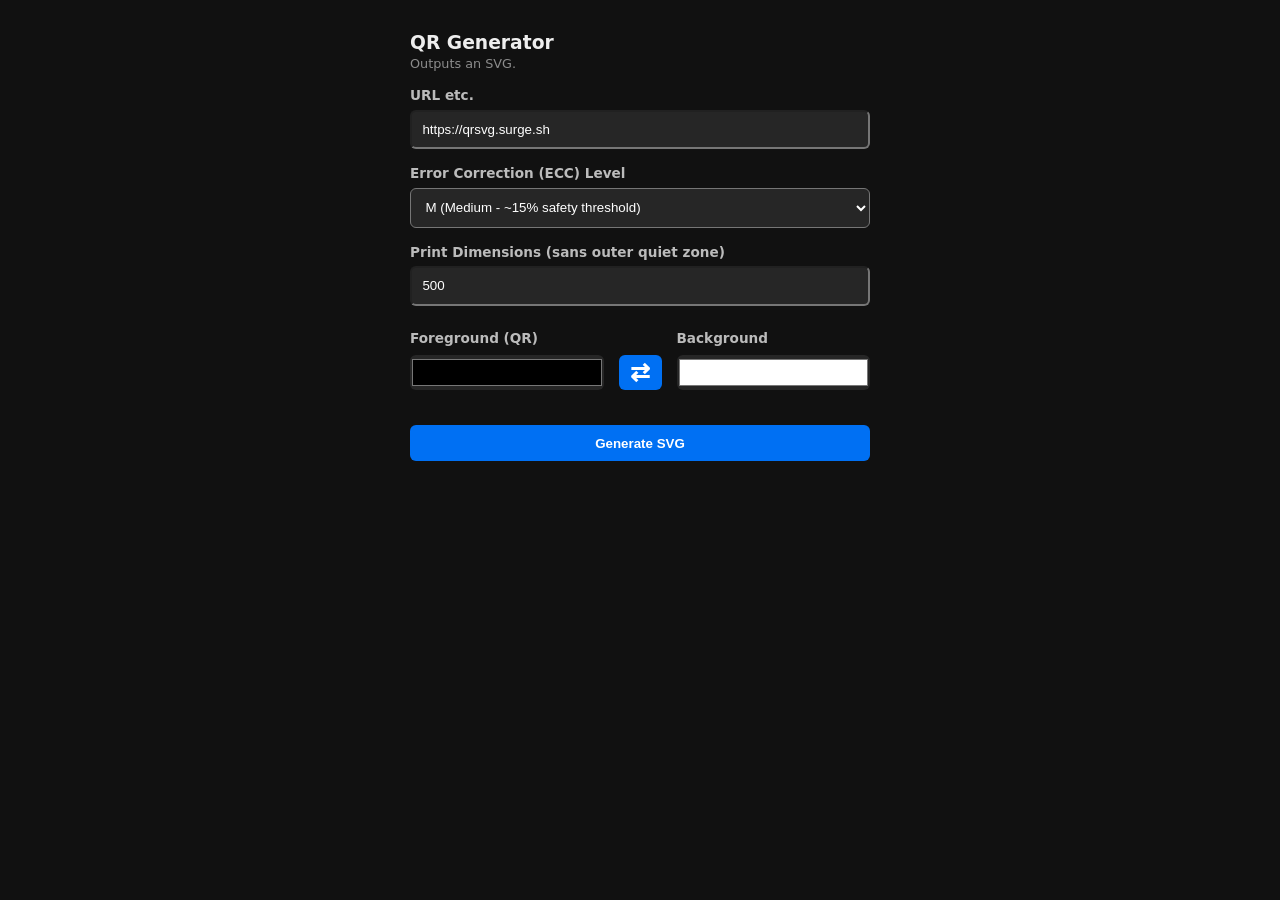
==== commit 725fb386: "Add files via upload" ====
--- a/QR/index.html
+++ b/QR/index.html
@@ -17,16 +17,6 @@
     </style>
     <script>
 if (!window.global) window.global = window;
-
-!function(t,e){"object"==typeof exports&&"undefined"!=typeof module?e(exports):"function"==typeof define&&define.amd?define(["exports"],e):e((t="undefined"!=typeof globalThis?globalThis:t||self).pako={})}(this,(function(t){"use strict";function e(t){let e=t.length;for(;--e>=0;)t[e]=0}const a=256,i=286,n=30,s=15,r=new Uint8Array([0,0,0,0,0,0,0,0,1,1,1,1,2,2,2,2,3,3,3,3,4,4,4,4,5,5,5,5,0]),o=new Uint8Array([0,0,0,0,1,1,2,2,3,3,4,4,5,5,6,6,7,7,8,8,9,9,10,10,11,11,12,12,13,13]),l=new Uint8Array([0,0,0,0,0,0,0,0,0,0,0,0,0,0,0,0,2,3,7]),h=new Uint8Array([16,17,18,0,8,7,9,6,10,5,11,4,12,3,13,2,14,1,15]),d=new Array(576);e(d);const _=new Array(60);e(_);const f=new Array(512);e(f);const c=new Array(256);e(c);const u=new Array(29);e(u);const w=new Array(n);function m(t,e,a,i,n){this.static_tree=t,this.extra_bits=e,this.extra_base=a,this.elems=i,this.max_length=n,this.has_stree=t&&t.length}let b,g,p;function k(t,e){this.dyn_tree=t,this.max_code=0,this.stat_desc=e}e(w);const v=t=>t<256?f[t]:f[256+(t>>>7)],y=(t,e)=>{t.pending_buf[t.pending++]=255&e,t.pending_buf[t.pending++]=e>>>8&255},x=(t,e,a)=>{t.bi_valid>16-a?(t.bi_buf|=e<<t.bi_valid&65535,y(t,t.bi_buf),t.bi_buf=e>>16-t.bi_valid,t.bi_valid+=a-16):(t.bi_buf|=e<<t.bi_valid&65535,t.bi_valid+=a)},z=(t,e,a)=>{x(t,a[2*e],a[2*e+1])},A=(t,e)=>{let a=0;do{a|=1&t,t>>>=1,a<<=1}while(--e>0);return a>>>1},E=(t,e,a)=>{const i=new Array(16);let n,r,o=0;for(n=1;n<=s;n++)o=o+a[n-1]<<1,i[n]=o;for(r=0;r<=e;r++){let e=t[2*r+1];0!==e&&(t[2*r]=A(i[e]++,e))}},R=t=>{let e;for(e=0;e<i;e++)t.dyn_ltree[2*e]=0;for(e=0;e<n;e++)t.dyn_dtree[2*e]=0;for(e=0;e<19;e++)t.bl_tree[2*e]=0;t.dyn_ltree[512]=1,t.opt_len=t.static_len=0,t.sym_next=t.matches=0},Z=t=>{t.bi_valid>8?y(t,t.bi_buf):t.bi_valid>0&&(t.pending_buf[t.pending++]=t.bi_buf),t.bi_buf=0,t.bi_valid=0},U=(t,e,a,i)=>{const n=2*e,s=2*a;return t[n]<t[s]||t[n]===t[s]&&i[e]<=i[a]},S=(t,e,a)=>{const i=t.heap[a];let n=a<<1;for(;n<=t.heap_len&&(n<t.heap_len&&U(e,t.heap[n+1],t.heap[n],t.depth)&&n++,!U(e,i,t.heap[n],t.depth));)t.heap[a]=t.heap[n],a=n,n<<=1;t.heap[a]=i},D=(t,e,i)=>{let n,s,l,h,d=0;if(0!==t.sym_next)do{n=255&t.pending_buf[t.sym_buf+d++],n+=(255&t.pending_buf[t.sym_buf+d++])<<8,s=t.pending_buf[t.sym_buf+d++],0===n?z(t,s,e):(l=c[s],z(t,l+a+1,e),h=r[l],0!==h&&(s-=u[l],x(t,s,h)),n--,l=v(n),z(t,l,i),h=o[l],0!==h&&(n-=w[l],x(t,n,h)))}while(d<t.sym_next);z(t,256,e)},T=(t,e)=>{const a=e.dyn_tree,i=e.stat_desc.static_tree,n=e.stat_desc.has_stree,r=e.stat_desc.elems;let o,l,h,d=-1;for(t.heap_len=0,t.heap_max=573,o=0;o<r;o++)0!==a[2*o]?(t.heap[++t.heap_len]=d=o,t.depth[o]=0):a[2*o+1]=0;for(;t.heap_len<2;)h=t.heap[++t.heap_len]=d<2?++d:0,a[2*h]=1,t.depth[h]=0,t.opt_len--,n&&(t.static_len-=i[2*h+1]);for(e.max_code=d,o=t.heap_len>>1;o>=1;o--)S(t,a,o);h=r;do{o=t.heap[1],t.heap[1]=t.heap[t.heap_len--],S(t,a,1),l=t.heap[1],t.heap[--t.heap_max]=o,t.heap[--t.heap_max]=l,a[2*h]=a[2*o]+a[2*l],t.depth[h]=(t.depth[o]>=t.depth[l]?t.depth[o]:t.depth[l])+1,a[2*o+1]=a[2*l+1]=h,t.heap[1]=h++,S(t,a,1)}while(t.heap_len>=2);t.heap[--t.heap_max]=t.heap[1],((t,e)=>{const a=e.dyn_tree,i=e.max_code,n=e.stat_desc.static_tree,r=e.stat_desc.has_stree,o=e.stat_desc.extra_bits,l=e.stat_desc.extra_base,h=e.stat_desc.max_length;let d,_,f,c,u,w,m=0;for(c=0;c<=s;c++)t.bl_count[c]=0;for(a[2*t.heap[t.heap_max]+1]=0,d=t.heap_max+1;d<573;d++)_=t.heap[d],c=a[2*a[2*_+1]+1]+1,c>h&&(c=h,m++),a[2*_+1]=c,_>i||(t.bl_count[c]++,u=0,_>=l&&(u=o[_-l]),w=a[2*_],t.opt_len+=w*(c+u),r&&(t.static_len+=w*(n[2*_+1]+u)));if(0!==m){do{for(c=h-1;0===t.bl_count[c];)c--;t.bl_count[c]--,t.bl_count[c+1]+=2,t.bl_count[h]--,m-=2}while(m>0);for(c=h;0!==c;c--)for(_=t.bl_count[c];0!==_;)f=t.heap[--d],f>i||(a[2*f+1]!==c&&(t.opt_len+=(c-a[2*f+1])*a[2*f],a[2*f+1]=c),_--)}})(t,e),E(a,d,t.bl_count)},O=(t,e,a)=>{let i,n,s=-1,r=e[1],o=0,l=7,h=4;for(0===r&&(l=138,h=3),e[2*(a+1)+1]=65535,i=0;i<=a;i++)n=r,r=e[2*(i+1)+1],++o<l&&n===r||(o<h?t.bl_tree[2*n]+=o:0!==n?(n!==s&&t.bl_tree[2*n]++,t.bl_tree[32]++):o<=10?t.bl_tree[34]++:t.bl_tree[36]++,o=0,s=n,0===r?(l=138,h=3):n===r?(l=6,h=3):(l=7,h=4))},I=(t,e,a)=>{let i,n,s=-1,r=e[1],o=0,l=7,h=4;for(0===r&&(l=138,h=3),i=0;i<=a;i++)if(n=r,r=e[2*(i+1)+1],!(++o<l&&n===r)){if(o<h)do{z(t,n,t.bl_tree)}while(0!=--o);else 0!==n?(n!==s&&(z(t,n,t.bl_tree),o--),z(t,16,t.bl_tree),x(t,o-3,2)):o<=10?(z(t,17,t.bl_tree),x(t,o-3,3)):(z(t,18,t.bl_tree),x(t,o-11,7));o=0,s=n,0===r?(l=138,h=3):n===r?(l=6,h=3):(l=7,h=4)}};let F=!1;const L=(t,e,a,i)=>{x(t,0+(i?1:0),3),Z(t),y(t,a),y(t,~a),a&&t.pending_buf.set(t.window.subarray(e,e+a),t.pending),t.pending+=a};var N=(t,e,i,n)=>{let s,r,o=0;t.level>0?(2===t.strm.data_type&&(t.strm.data_type=(t=>{let e,i=4093624447;for(e=0;e<=31;e++,i>>>=1)if(1&i&&0!==t.dyn_ltree[2*e])return 0;if(0!==t.dyn_ltree[18]||0!==t.dyn_ltree[20]||0!==t.dyn_ltree[26])return 1;for(e=32;e<a;e++)if(0!==t.dyn_ltree[2*e])return 1;return 0})(t)),T(t,t.l_desc),T(t,t.d_desc),o=(t=>{let e;for(O(t,t.dyn_ltree,t.l_desc.max_code),O(t,t.dyn_dtree,t.d_desc.max_code),T(t,t.bl_desc),e=18;e>=3&&0===t.bl_tree[2*h[e]+1];e--);return t.opt_len+=3*(e+1)+5+5+4,e})(t),s=t.opt_len+3+7>>>3,r=t.static_len+3+7>>>3,r<=s&&(s=r)):s=r=i+5,i+4<=s&&-1!==e?L(t,e,i,n):4===t.strategy||r===s?(x(t,2+(n?1:0),3),D(t,d,_)):(x(t,4+(n?1:0),3),((t,e,a,i)=>{let n;for(x(t,e-257,5),x(t,a-1,5),x(t,i-4,4),n=0;n<i;n++)x(t,t.bl_tree[2*h[n]+1],3);I(t,t.dyn_ltree,e-1),I(t,t.dyn_dtree,a-1)})(t,t.l_desc.max_code+1,t.d_desc.max_code+1,o+1),D(t,t.dyn_ltree,t.dyn_dtree)),R(t),n&&Z(t)},B={_tr_init:t=>{F||((()=>{let t,e,a,h,k;const v=new Array(16);for(a=0,h=0;h<28;h++)for(u[h]=a,t=0;t<1<<r[h];t++)c[a++]=h;for(c[a-1]=h,k=0,h=0;h<16;h++)for(w[h]=k,t=0;t<1<<o[h];t++)f[k++]=h;for(k>>=7;h<n;h++)for(w[h]=k<<7,t=0;t<1<<o[h]-7;t++)f[256+k++]=h;for(e=0;e<=s;e++)v[e]=0;for(t=0;t<=143;)d[2*t+1]=8,t++,v[8]++;for(;t<=255;)d[2*t+1]=9,t++,v[9]++;for(;t<=279;)d[2*t+1]=7,t++,v[7]++;for(;t<=287;)d[2*t+1]=8,t++,v[8]++;for(E(d,287,v),t=0;t<n;t++)_[2*t+1]=5,_[2*t]=A(t,5);b=new m(d,r,257,i,s),g=new m(_,o,0,n,s),p=new m(new Array(0),l,0,19,7)})(),F=!0),t.l_desc=new k(t.dyn_ltree,b),t.d_desc=new k(t.dyn_dtree,g),t.bl_desc=new k(t.bl_tree,p),t.bi_buf=0,t.bi_valid=0,R(t)},_tr_stored_block:L,_tr_flush_block:N,_tr_tally:(t,e,i)=>(t.pending_buf[t.sym_buf+t.sym_next++]=e,t.pending_buf[t.sym_buf+t.sym_next++]=e>>8,t.pending_buf[t.sym_buf+t.sym_next++]=i,0===e?t.dyn_ltree[2*i]++:(t.matches++,e--,t.dyn_ltree[2*(c[i]+a+1)]++,t.dyn_dtree[2*v(e)]++),t.sym_next===t.sym_end),_tr_align:t=>{x(t,2,3),z(t,256,d),(t=>{16===t.bi_valid?(y(t,t.bi_buf),t.bi_buf=0,t.bi_valid=0):t.bi_valid>=8&&(t.pending_buf[t.pending++]=255&t.bi_buf,t.bi_buf>>=8,t.bi_valid-=8)})(t)}};var C=(t,e,a,i)=>{let n=65535&t|0,s=t>>>16&65535|0,r=0;for(;0!==a;){r=a>2e3?2e3:a,a-=r;do{n=n+e[i++]|0,s=s+n|0}while(--r);n%=65521,s%=65521}return n|s<<16|0};const M=new Uint32Array((()=>{let t,e=[];for(var a=0;a<256;a++){t=a;for(var i=0;i<8;i++)t=1&t?3988292384^t>>>1:t>>>1;e[a]=t}return e})());var H=(t,e,a,i)=>{const n=M,s=i+a;t^=-1;for(let a=i;a<s;a++)t=t>>>8^n[255&(t^e[a])];return-1^t},j={2:"need dictionary",1:"stream end",0:"","-1":"file error","-2":"stream error","-3":"data error","-4":"insufficient memory","-5":"buffer error","-6":"incompatible version"},K={Z_NO_FLUSH:0,Z_PARTIAL_FLUSH:1,Z_SYNC_FLUSH:2,Z_FULL_FLUSH:3,Z_FINISH:4,Z_BLOCK:5,Z_TREES:6,Z_OK:0,Z_STREAM_END:1,Z_NEED_DICT:2,Z_ERRNO:-1,Z_STREAM_ERROR:-2,Z_DATA_ERROR:-3,Z_MEM_ERROR:-4,Z_BUF_ERROR:-5,Z_NO_COMPRESSION:0,Z_BEST_SPEED:1,Z_BEST_COMPRESSION:9,Z_DEFAULT_COMPRESSION:-1,Z_FILTERED:1,Z_HUFFMAN_ONLY:2,Z_RLE:3,Z_FIXED:4,Z_DEFAULT_STRATEGY:0,Z_BINARY:0,Z_TEXT:1,Z_UNKNOWN:2,Z_DEFLATED:8};const{_tr_init:P,_tr_stored_block:Y,_tr_flush_block:G,_tr_tally:X,_tr_align:W}=B,{Z_NO_FLUSH:q,Z_PARTIAL_FLUSH:J,Z_FULL_FLUSH:Q,Z_FINISH:V,Z_BLOCK:$,Z_OK:tt,Z_STREAM_END:et,Z_STREAM_ERROR:at,Z_DATA_ERROR:it,Z_BUF_ERROR:nt,Z_DEFAULT_COMPRESSION:st,Z_FILTERED:rt,Z_HUFFMAN_ONLY:ot,Z_RLE:lt,Z_FIXED:ht,Z_DEFAULT_STRATEGY:dt,Z_UNKNOWN:_t,Z_DEFLATED:ft}=K,ct=258,ut=262,wt=42,mt=113,bt=666,gt=(t,e)=>(t.msg=j[e],e),pt=t=>2*t-(t>4?9:0),kt=t=>{let e=t.length;for(;--e>=0;)t[e]=0},vt=t=>{let e,a,i,n=t.w_size;e=t.hash_size,i=e;do{a=t.head[--i],t.head[i]=a>=n?a-n:0}while(--e);e=n,i=e;do{a=t.prev[--i],t.prev[i]=a>=n?a-n:0}while(--e)};let yt=(t,e,a)=>(e<<t.hash_shift^a)&t.hash_mask;const xt=t=>{const e=t.state;let a=e.pending;a>t.avail_out&&(a=t.avail_out),0!==a&&(t.output.set(e.pending_buf.subarray(e.pending_out,e.pending_out+a),t.next_out),t.next_out+=a,e.pending_out+=a,t.total_out+=a,t.avail_out-=a,e.pending-=a,0===e.pending&&(e.pending_out=0))},zt=(t,e)=>{G(t,t.block_start>=0?t.block_start:-1,t.strstart-t.block_start,e),t.block_start=t.strstart,xt(t.strm)},At=(t,e)=>{t.pending_buf[t.pending++]=e},Et=(t,e)=>{t.pending_buf[t.pending++]=e>>>8&255,t.pending_buf[t.pending++]=255&e},Rt=(t,e,a,i)=>{let n=t.avail_in;return n>i&&(n=i),0===n?0:(t.avail_in-=n,e.set(t.input.subarray(t.next_in,t.next_in+n),a),1===t.state.wrap?t.adler=C(t.adler,e,n,a):2===t.state.wrap&&(t.adler=H(t.adler,e,n,a)),t.next_in+=n,t.total_in+=n,n)},Zt=(t,e)=>{let a,i,n=t.max_chain_length,s=t.strstart,r=t.prev_length,o=t.nice_match;const l=t.strstart>t.w_size-ut?t.strstart-(t.w_size-ut):0,h=t.window,d=t.w_mask,_=t.prev,f=t.strstart+ct;let c=h[s+r-1],u=h[s+r];t.prev_length>=t.good_match&&(n>>=2),o>t.lookahead&&(o=t.lookahead);do{if(a=e,h[a+r]===u&&h[a+r-1]===c&&h[a]===h[s]&&h[++a]===h[s+1]){s+=2,a++;do{}while(h[++s]===h[++a]&&h[++s]===h[++a]&&h[++s]===h[++a]&&h[++s]===h[++a]&&h[++s]===h[++a]&&h[++s]===h[++a]&&h[++s]===h[++a]&&h[++s]===h[++a]&&s<f);if(i=ct-(f-s),s=f-ct,i>r){if(t.match_start=e,r=i,i>=o)break;c=h[s+r-1],u=h[s+r]}}}while((e=_[e&d])>l&&0!=--n);return r<=t.lookahead?r:t.lookahead},Ut=t=>{const e=t.w_size;let a,i,n;do{if(i=t.window_size-t.lookahead-t.strstart,t.strstart>=e+(e-ut)&&(t.window.set(t.window.subarray(e,e+e-i),0),t.match_start-=e,t.strstart-=e,t.block_start-=e,t.insert>t.strstart&&(t.insert=t.strstart),vt(t),i+=e),0===t.strm.avail_in)break;if(a=Rt(t.strm,t.window,t.strstart+t.lookahead,i),t.lookahead+=a,t.lookahead+t.insert>=3)for(n=t.strstart-t.insert,t.ins_h=t.window[n],t.ins_h=yt(t,t.ins_h,t.window[n+1]);t.insert&&(t.ins_h=yt(t,t.ins_h,t.window[n+3-1]),t.prev[n&t.w_mask]=t.head[t.ins_h],t.head[t.ins_h]=n,n++,t.insert--,!(t.lookahead+t.insert<3)););}while(t.lookahead<ut&&0!==t.strm.avail_in)},St=(t,e)=>{let a,i,n,s=t.pending_buf_size-5>t.w_size?t.w_size:t.pending_buf_size-5,r=0,o=t.strm.avail_in;do{if(a=65535,n=t.bi_valid+42>>3,t.strm.avail_out<n)break;if(n=t.strm.avail_out-n,i=t.strstart-t.block_start,a>i+t.strm.avail_in&&(a=i+t.strm.avail_in),a>n&&(a=n),a<s&&(0===a&&e!==V||e===q||a!==i+t.strm.avail_in))break;r=e===V&&a===i+t.strm.avail_in?1:0,Y(t,0,0,r),t.pending_buf[t.pending-4]=a,t.pending_buf[t.pending-3]=a>>8,t.pending_buf[t.pending-2]=~a,t.pending_buf[t.pending-1]=~a>>8,xt(t.strm),i&&(i>a&&(i=a),t.strm.output.set(t.window.subarray(t.block_start,t.block_start+i),t.strm.next_out),t.strm.next_out+=i,t.strm.avail_out-=i,t.strm.total_out+=i,t.block_start+=i,a-=i),a&&(Rt(t.strm,t.strm.output,t.strm.next_out,a),t.strm.next_out+=a,t.strm.avail_out-=a,t.strm.total_out+=a)}while(0===r);return o-=t.strm.avail_in,o&&(o>=t.w_size?(t.matches=2,t.window.set(t.strm.input.subarray(t.strm.next_in-t.w_size,t.strm.next_in),0),t.strstart=t.w_size,t.insert=t.strstart):(t.window_size-t.strstart<=o&&(t.strstart-=t.w_size,t.window.set(t.window.subarray(t.w_size,t.w_size+t.strstart),0),t.matches<2&&t.matches++,t.insert>t.strstart&&(t.insert=t.strstart)),t.window.set(t.strm.input.subarray(t.strm.next_in-o,t.strm.next_in),t.strstart),t.strstart+=o,t.insert+=o>t.w_size-t.insert?t.w_size-t.insert:o),t.block_start=t.strstart),t.high_water<t.strstart&&(t.high_water=t.strstart),r?4:e!==q&&e!==V&&0===t.strm.avail_in&&t.strstart===t.block_start?2:(n=t.window_size-t.strstart,t.strm.avail_in>n&&t.block_start>=t.w_size&&(t.block_start-=t.w_size,t.strstart-=t.w_size,t.window.set(t.window.subarray(t.w_size,t.w_size+t.strstart),0),t.matches<2&&t.matches++,n+=t.w_size,t.insert>t.strstart&&(t.insert=t.strstart)),n>t.strm.avail_in&&(n=t.strm.avail_in),n&&(Rt(t.strm,t.window,t.strstart,n),t.strstart+=n,t.insert+=n>t.w_size-t.insert?t.w_size-t.insert:n),t.high_water<t.strstart&&(t.high_water=t.strstart),n=t.bi_valid+42>>3,n=t.pending_buf_size-n>65535?65535:t.pending_buf_size-n,s=n>t.w_size?t.w_size:n,i=t.strstart-t.block_start,(i>=s||(i||e===V)&&e!==q&&0===t.strm.avail_in&&i<=n)&&(a=i>n?n:i,r=e===V&&0===t.strm.avail_in&&a===i?1:0,Y(t,t.block_start,a,r),t.block_start+=a,xt(t.strm)),r?3:1)},Dt=(t,e)=>{let a,i;for(;;){if(t.lookahead<ut){if(Ut(t),t.lookahead<ut&&e===q)return 1;if(0===t.lookahead)break}if(a=0,t.lookahead>=3&&(t.ins_h=yt(t,t.ins_h,t.window[t.strstart+3-1]),a=t.prev[t.strstart&t.w_mask]=t.head[t.ins_h],t.head[t.ins_h]=t.strstart),0!==a&&t.strstart-a<=t.w_size-ut&&(t.match_length=Zt(t,a)),t.match_length>=3)if(i=X(t,t.strstart-t.match_start,t.match_length-3),t.lookahead-=t.match_length,t.match_length<=t.max_lazy_match&&t.lookahead>=3){t.match_length--;do{t.strstart++,t.ins_h=yt(t,t.ins_h,t.window[t.strstart+3-1]),a=t.prev[t.strstart&t.w_mask]=t.head[t.ins_h],t.head[t.ins_h]=t.strstart}while(0!=--t.match_length);t.strstart++}else t.strstart+=t.match_length,t.match_length=0,t.ins_h=t.window[t.strstart],t.ins_h=yt(t,t.ins_h,t.window[t.strstart+1]);else i=X(t,0,t.window[t.strstart]),t.lookahead--,t.strstart++;if(i&&(zt(t,!1),0===t.strm.avail_out))return 1}return t.insert=t.strstart<2?t.strstart:2,e===V?(zt(t,!0),0===t.strm.avail_out?3:4):t.sym_next&&(zt(t,!1),0===t.strm.avail_out)?1:2},Tt=(t,e)=>{let a,i,n;for(;;){if(t.lookahead<ut){if(Ut(t),t.lookahead<ut&&e===q)return 1;if(0===t.lookahead)break}if(a=0,t.lookahead>=3&&(t.ins_h=yt(t,t.ins_h,t.window[t.strstart+3-1]),a=t.prev[t.strstart&t.w_mask]=t.head[t.ins_h],t.head[t.ins_h]=t.strstart),t.prev_length=t.match_length,t.prev_match=t.match_start,t.match_length=2,0!==a&&t.prev_length<t.max_lazy_match&&t.strstart-a<=t.w_size-ut&&(t.match_length=Zt(t,a),t.match_length<=5&&(t.strategy===rt||3===t.match_length&&t.strstart-t.match_start>4096)&&(t.match_length=2)),t.prev_length>=3&&t.match_length<=t.prev_length){n=t.strstart+t.lookahead-3,i=X(t,t.strstart-1-t.prev_match,t.prev_length-3),t.lookahead-=t.prev_length-1,t.prev_length-=2;do{++t.strstart<=n&&(t.ins_h=yt(t,t.ins_h,t.window[t.strstart+3-1]),a=t.prev[t.strstart&t.w_mask]=t.head[t.ins_h],t.head[t.ins_h]=t.strstart)}while(0!=--t.prev_length);if(t.match_available=0,t.match_length=2,t.strstart++,i&&(zt(t,!1),0===t.strm.avail_out))return 1}else if(t.match_available){if(i=X(t,0,t.window[t.strstart-1]),i&&zt(t,!1),t.strstart++,t.lookahead--,0===t.strm.avail_out)return 1}else t.match_available=1,t.strstart++,t.lookahead--}return t.match_available&&(i=X(t,0,t.window[t.strstart-1]),t.match_available=0),t.insert=t.strstart<2?t.strstart:2,e===V?(zt(t,!0),0===t.strm.avail_out?3:4):t.sym_next&&(zt(t,!1),0===t.strm.avail_out)?1:2};function Ot(t,e,a,i,n){this.good_length=t,this.max_lazy=e,this.nice_length=a,this.max_chain=i,this.func=n}const It=[new Ot(0,0,0,0,St),new Ot(4,4,8,4,Dt),new Ot(4,5,16,8,Dt),new Ot(4,6,32,32,Dt),new Ot(4,4,16,16,Tt),new Ot(8,16,32,32,Tt),new Ot(8,16,128,128,Tt),new Ot(8,32,128,256,Tt),new Ot(32,128,258,1024,Tt),new Ot(32,258,258,4096,Tt)];function Ft(){this.strm=null,this.status=0,this.pending_buf=null,this.pending_buf_size=0,this.pending_out=0,this.pending=0,this.wrap=0,this.gzhead=null,this.gzindex=0,this.method=ft,this.last_flush=-1,this.w_size=0,this.w_bits=0,this.w_mask=0,this.window=null,this.window_size=0,this.prev=null,this.head=null,this.ins_h=0,this.hash_size=0,this.hash_bits=0,this.hash_mask=0,this.hash_shift=0,this.block_start=0,this.match_length=0,this.prev_match=0,this.match_available=0,this.strstart=0,this.match_start=0,this.lookahead=0,this.prev_length=0,this.max_chain_length=0,this.max_lazy_match=0,this.level=0,this.strategy=0,this.good_match=0,this.nice_match=0,this.dyn_ltree=new Uint16Array(1146),this.dyn_dtree=new Uint16Array(122),this.bl_tree=new Uint16Array(78),kt(this.dyn_ltree),kt(this.dyn_dtree),kt(this.bl_tree),this.l_desc=null,this.d_desc=null,this.bl_desc=null,this.bl_count=new Uint16Array(16),this.heap=new Uint16Array(573),kt(this.heap),this.heap_len=0,this.heap_max=0,this.depth=new Uint16Array(573),kt(this.depth),this.sym_buf=0,this.lit_bufsize=0,this.sym_next=0,this.sym_end=0,this.opt_len=0,this.static_len=0,this.matches=0,this.insert=0,this.bi_buf=0,this.bi_valid=0}const Lt=t=>{if(!t)return 1;const e=t.state;return!e||e.strm!==t||e.status!==wt&&57!==e.status&&69!==e.status&&73!==e.status&&91!==e.status&&103!==e.status&&e.status!==mt&&e.status!==bt?1:0},Nt=t=>{if(Lt(t))return gt(t,at);t.total_in=t.total_out=0,t.data_type=_t;const e=t.state;return e.pending=0,e.pending_out=0,e.wrap<0&&(e.wrap=-e.wrap),e.status=2===e.wrap?57:e.wrap?wt:mt,t.adler=2===e.wrap?0:1,e.last_flush=-2,P(e),tt},Bt=t=>{const e=Nt(t);var a;return e===tt&&((a=t.state).window_size=2*a.w_size,kt(a.head),a.max_lazy_match=It[a.level].max_lazy,a.good_match=It[a.level].good_length,a.nice_match=It[a.level].nice_length,a.max_chain_length=It[a.level].max_chain,a.strstart=0,a.block_start=0,a.lookahead=0,a.insert=0,a.match_length=a.prev_length=2,a.match_available=0,a.ins_h=0),e},Ct=(t,e,a,i,n,s)=>{if(!t)return at;let r=1;if(e===st&&(e=6),i<0?(r=0,i=-i):i>15&&(r=2,i-=16),n<1||n>9||a!==ft||i<8||i>15||e<0||e>9||s<0||s>ht||8===i&&1!==r)return gt(t,at);8===i&&(i=9);const o=new Ft;return t.state=o,o.strm=t,o.status=wt,o.wrap=r,o.gzhead=null,o.w_bits=i,o.w_size=1<<o.w_bits,o.w_mask=o.w_size-1,o.hash_bits=n+7,o.hash_size=1<<o.hash_bits,o.hash_mask=o.hash_size-1,o.hash_shift=~~((o.hash_bits+3-1)/3),o.window=new Uint8Array(2*o.w_size),o.head=new Uint16Array(o.hash_size),o.prev=new Uint16Array(o.w_size),o.lit_bufsize=1<<n+6,o.pending_buf_size=4*o.lit_bufsize,o.pending_buf=new Uint8Array(o.pending_buf_size),o.sym_buf=o.lit_bufsize,o.sym_end=3*(o.lit_bufsize-1),o.level=e,o.strategy=s,o.method=a,Bt(t)};var Mt={deflateInit:(t,e)=>Ct(t,e,ft,15,8,dt),deflateInit2:Ct,deflateReset:Bt,deflateResetKeep:Nt,deflateSetHeader:(t,e)=>Lt(t)||2!==t.state.wrap?at:(t.state.gzhead=e,tt),deflate:(t,e)=>{if(Lt(t)||e>$||e<0)return t?gt(t,at):at;const a=t.state;if(!t.output||0!==t.avail_in&&!t.input||a.status===bt&&e!==V)return gt(t,0===t.avail_out?nt:at);const i=a.last_flush;if(a.last_flush=e,0!==a.pending){if(xt(t),0===t.avail_out)return a.last_flush=-1,tt}else if(0===t.avail_in&&pt(e)<=pt(i)&&e!==V)return gt(t,nt);if(a.status===bt&&0!==t.avail_in)return gt(t,nt);if(a.status===wt&&0===a.wrap&&(a.status=mt),a.status===wt){let e=ft+(a.w_bits-8<<4)<<8,i=-1;if(i=a.strategy>=ot||a.level<2?0:a.level<6?1:6===a.level?2:3,e|=i<<6,0!==a.strstart&&(e|=32),e+=31-e%31,Et(a,e),0!==a.strstart&&(Et(a,t.adler>>>16),Et(a,65535&t.adler)),t.adler=1,a.status=mt,xt(t),0!==a.pending)return a.last_flush=-1,tt}if(57===a.status)if(t.adler=0,At(a,31),At(a,139),At(a,8),a.gzhead)At(a,(a.gzhead.text?1:0)+(a.gzhead.hcrc?2:0)+(a.gzhead.extra?4:0)+(a.gzhead.name?8:0)+(a.gzhead.comment?16:0)),At(a,255&a.gzhead.time),At(a,a.gzhead.time>>8&255),At(a,a.gzhead.time>>16&255),At(a,a.gzhead.time>>24&255),At(a,9===a.level?2:a.strategy>=ot||a.level<2?4:0),At(a,255&a.gzhead.os),a.gzhead.extra&&a.gzhead.extra.length&&(At(a,255&a.gzhead.extra.length),At(a,a.gzhead.extra.length>>8&255)),a.gzhead.hcrc&&(t.adler=H(t.adler,a.pending_buf,a.pending,0)),a.gzindex=0,a.status=69;else if(At(a,0),At(a,0),At(a,0),At(a,0),At(a,0),At(a,9===a.level?2:a.strategy>=ot||a.level<2?4:0),At(a,3),a.status=mt,xt(t),0!==a.pending)return a.last_flush=-1,tt;if(69===a.status){if(a.gzhead.extra){let e=a.pending,i=(65535&a.gzhead.extra.length)-a.gzindex;for(;a.pending+i>a.pending_buf_size;){let n=a.pending_buf_size-a.pending;if(a.pending_buf.set(a.gzhead.extra.subarray(a.gzindex,a.gzindex+n),a.pending),a.pending=a.pending_buf_size,a.gzhead.hcrc&&a.pending>e&&(t.adler=H(t.adler,a.pending_buf,a.pending-e,e)),a.gzindex+=n,xt(t),0!==a.pending)return a.last_flush=-1,tt;e=0,i-=n}let n=new Uint8Array(a.gzhead.extra);a.pending_buf.set(n.subarray(a.gzindex,a.gzindex+i),a.pending),a.pending+=i,a.gzhead.hcrc&&a.pending>e&&(t.adler=H(t.adler,a.pending_buf,a.pending-e,e)),a.gzindex=0}a.status=73}if(73===a.status){if(a.gzhead.name){let e,i=a.pending;do{if(a.pending===a.pending_buf_size){if(a.gzhead.hcrc&&a.pending>i&&(t.adler=H(t.adler,a.pending_buf,a.pending-i,i)),xt(t),0!==a.pending)return a.last_flush=-1,tt;i=0}e=a.gzindex<a.gzhead.name.length?255&a.gzhead.name.charCodeAt(a.gzindex++):0,At(a,e)}while(0!==e);a.gzhead.hcrc&&a.pending>i&&(t.adler=H(t.adler,a.pending_buf,a.pending-i,i)),a.gzindex=0}a.status=91}if(91===a.status){if(a.gzhead.comment){let e,i=a.pending;do{if(a.pending===a.pending_buf_size){if(a.gzhead.hcrc&&a.pending>i&&(t.adler=H(t.adler,a.pending_buf,a.pending-i,i)),xt(t),0!==a.pending)return a.last_flush=-1,tt;i=0}e=a.gzindex<a.gzhead.comment.length?255&a.gzhead.comment.charCodeAt(a.gzindex++):0,At(a,e)}while(0!==e);a.gzhead.hcrc&&a.pending>i&&(t.adler=H(t.adler,a.pending_buf,a.pending-i,i))}a.status=103}if(103===a.status){if(a.gzhead.hcrc){if(a.pending+2>a.pending_buf_size&&(xt(t),0!==a.pending))return a.last_flush=-1,tt;At(a,255&t.adler),At(a,t.adler>>8&255),t.adler=0}if(a.status=mt,xt(t),0!==a.pending)return a.last_flush=-1,tt}if(0!==t.avail_in||0!==a.lookahead||e!==q&&a.status!==bt){let i=0===a.level?St(a,e):a.strategy===ot?((t,e)=>{let a;for(;;){if(0===t.lookahead&&(Ut(t),0===t.lookahead)){if(e===q)return 1;break}if(t.match_length=0,a=X(t,0,t.window[t.strstart]),t.lookahead--,t.strstart++,a&&(zt(t,!1),0===t.strm.avail_out))return 1}return t.insert=0,e===V?(zt(t,!0),0===t.strm.avail_out?3:4):t.sym_next&&(zt(t,!1),0===t.strm.avail_out)?1:2})(a,e):a.strategy===lt?((t,e)=>{let a,i,n,s;const r=t.window;for(;;){if(t.lookahead<=ct){if(Ut(t),t.lookahead<=ct&&e===q)return 1;if(0===t.lookahead)break}if(t.match_length=0,t.lookahead>=3&&t.strstart>0&&(n=t.strstart-1,i=r[n],i===r[++n]&&i===r[++n]&&i===r[++n])){s=t.strstart+ct;do{}while(i===r[++n]&&i===r[++n]&&i===r[++n]&&i===r[++n]&&i===r[++n]&&i===r[++n]&&i===r[++n]&&i===r[++n]&&n<s);t.match_length=ct-(s-n),t.match_length>t.lookahead&&(t.match_length=t.lookahead)}if(t.match_length>=3?(a=X(t,1,t.match_length-3),t.lookahead-=t.match_length,t.strstart+=t.match_length,t.match_length=0):(a=X(t,0,t.window[t.strstart]),t.lookahead--,t.strstart++),a&&(zt(t,!1),0===t.strm.avail_out))return 1}return t.insert=0,e===V?(zt(t,!0),0===t.strm.avail_out?3:4):t.sym_next&&(zt(t,!1),0===t.strm.avail_out)?1:2})(a,e):It[a.level].func(a,e);if(3!==i&&4!==i||(a.status=bt),1===i||3===i)return 0===t.avail_out&&(a.last_flush=-1),tt;if(2===i&&(e===J?W(a):e!==$&&(Y(a,0,0,!1),e===Q&&(kt(a.head),0===a.lookahead&&(a.strstart=0,a.block_start=0,a.insert=0))),xt(t),0===t.avail_out))return a.last_flush=-1,tt}return e!==V?tt:a.wrap<=0?et:(2===a.wrap?(At(a,255&t.adler),At(a,t.adler>>8&255),At(a,t.adler>>16&255),At(a,t.adler>>24&255),At(a,255&t.total_in),At(a,t.total_in>>8&255),At(a,t.total_in>>16&255),At(a,t.total_in>>24&255)):(Et(a,t.adler>>>16),Et(a,65535&t.adler)),xt(t),a.wrap>0&&(a.wrap=-a.wrap),0!==a.pending?tt:et)},deflateEnd:t=>{if(Lt(t))return at;const e=t.state.status;return t.state=null,e===mt?gt(t,it):tt},deflateSetDictionary:(t,e)=>{let a=e.length;if(Lt(t))return at;const i=t.state,n=i.wrap;if(2===n||1===n&&i.status!==wt||i.lookahead)return at;if(1===n&&(t.adler=C(t.adler,e,a,0)),i.wrap=0,a>=i.w_size){0===n&&(kt(i.head),i.strstart=0,i.block_start=0,i.insert=0);let t=new Uint8Array(i.w_size);t.set(e.subarray(a-i.w_size,a),0),e=t,a=i.w_size}const s=t.avail_in,r=t.next_in,o=t.input;for(t.avail_in=a,t.next_in=0,t.input=e,Ut(i);i.lookahead>=3;){let t=i.strstart,e=i.lookahead-2;do{i.ins_h=yt(i,i.ins_h,i.window[t+3-1]),i.prev[t&i.w_mask]=i.head[i.ins_h],i.head[i.ins_h]=t,t++}while(--e);i.strstart=t,i.lookahead=2,Ut(i)}return i.strstart+=i.lookahead,i.block_start=i.strstart,i.insert=i.lookahead,i.lookahead=0,i.match_length=i.prev_length=2,i.match_available=0,t.next_in=r,t.input=o,t.avail_in=s,i.wrap=n,tt},deflateInfo:"pako deflate (from Nodeca project)"};const Ht=(t,e)=>Object.prototype.hasOwnProperty.call(t,e);var jt=function(t){const e=Array.prototype.slice.call(arguments,1);for(;e.length;){const a=e.shift();if(a){if("object"!=typeof a)throw new TypeError(a+"must be non-object");for(const e in a)Ht(a,e)&&(t[e]=a[e])}}return t},Kt=t=>{let e=0;for(let a=0,i=t.length;a<i;a++)e+=t[a].length;const a=new Uint8Array(e);for(let e=0,i=0,n=t.length;e<n;e++){let n=t[e];a.set(n,i),i+=n.length}return a};let Pt=!0;try{String.fromCharCode.apply(null,new Uint8Array(1))}catch(t){Pt=!1}const Yt=new Uint8Array(256);for(let t=0;t<256;t++)Yt[t]=t>=252?6:t>=248?5:t>=240?4:t>=224?3:t>=192?2:1;Yt[254]=Yt[254]=1;var Gt=t=>{if("function"==typeof TextEncoder&&TextEncoder.prototype.encode)return(new TextEncoder).encode(t);let e,a,i,n,s,r=t.length,o=0;for(n=0;n<r;n++)a=t.charCodeAt(n),55296==(64512&a)&&n+1<r&&(i=t.charCodeAt(n+1),56320==(64512&i)&&(a=65536+(a-55296<<10)+(i-56320),n++)),o+=a<128?1:a<2048?2:a<65536?3:4;for(e=new Uint8Array(o),s=0,n=0;s<o;n++)a=t.charCodeAt(n),55296==(64512&a)&&n+1<r&&(i=t.charCodeAt(n+1),56320==(64512&i)&&(a=65536+(a-55296<<10)+(i-56320),n++)),a<128?e[s++]=a:a<2048?(e[s++]=192|a>>>6,e[s++]=128|63&a):a<65536?(e[s++]=224|a>>>12,e[s++]=128|a>>>6&63,e[s++]=128|63&a):(e[s++]=240|a>>>18,e[s++]=128|a>>>12&63,e[s++]=128|a>>>6&63,e[s++]=128|63&a);return e},Xt=(t,e)=>{const a=e||t.length;if("function"==typeof TextDecoder&&TextDecoder.prototype.decode)return(new TextDecoder).decode(t.subarray(0,e));let i,n;const s=new Array(2*a);for(n=0,i=0;i<a;){let e=t[i++];if(e<128){s[n++]=e;continue}let r=Yt[e];if(r>4)s[n++]=65533,i+=r-1;else{for(e&=2===r?31:3===r?15:7;r>1&&i<a;)e=e<<6|63&t[i++],r--;r>1?s[n++]=65533:e<65536?s[n++]=e:(e-=65536,s[n++]=55296|e>>10&1023,s[n++]=56320|1023&e)}}return((t,e)=>{if(e<65534&&t.subarray&&Pt)return String.fromCharCode.apply(null,t.length===e?t:t.subarray(0,e));let a="";for(let i=0;i<e;i++)a+=String.fromCharCode(t[i]);return a})(s,n)},Wt=(t,e)=>{(e=e||t.length)>t.length&&(e=t.length);let a=e-1;for(;a>=0&&128==(192&t[a]);)a--;return a<0||0===a?e:a+Yt[t[a]]>e?a:e};var qt=function(){this.input=null,this.next_in=0,this.avail_in=0,this.total_in=0,this.output=null,this.next_out=0,this.avail_out=0,this.total_out=0,this.msg="",this.state=null,this.data_type=2,this.adler=0};const Jt=Object.prototype.toString,{Z_NO_FLUSH:Qt,Z_SYNC_FLUSH:Vt,Z_FULL_FLUSH:$t,Z_FINISH:te,Z_OK:ee,Z_STREAM_END:ae,Z_DEFAULT_COMPRESSION:ie,Z_DEFAULT_STRATEGY:ne,Z_DEFLATED:se}=K;function re(t){this.options=jt({level:ie,method:se,chunkSize:16384,windowBits:15,memLevel:8,strategy:ne},t||{});let e=this.options;e.raw&&e.windowBits>0?e.windowBits=-e.windowBits:e.gzip&&e.windowBits>0&&e.windowBits<16&&(e.windowBits+=16),this.err=0,this.msg="",this.ended=!1,this.chunks=[],this.strm=new qt,this.strm.avail_out=0;let a=Mt.deflateInit2(this.strm,e.level,e.method,e.windowBits,e.memLevel,e.strategy);if(a!==ee)throw new Error(j[a]);if(e.header&&Mt.deflateSetHeader(this.strm,e.header),e.dictionary){let t;if(t="string"==typeof e.dictionary?Gt(e.dictionary):"[object ArrayBuffer]"===Jt.call(e.dictionary)?new Uint8Array(e.dictionary):e.dictionary,a=Mt.deflateSetDictionary(this.strm,t),a!==ee)throw new Error(j[a]);this._dict_set=!0}}function oe(t,e){const a=new re(e);if(a.push(t,!0),a.err)throw a.msg||j[a.err];return a.result}re.prototype.push=function(t,e){const a=this.strm,i=this.options.chunkSize;let n,s;if(this.ended)return!1;for(s=e===~~e?e:!0===e?te:Qt,"string"==typeof t?a.input=Gt(t):"[object ArrayBuffer]"===Jt.call(t)?a.input=new Uint8Array(t):a.input=t,a.next_in=0,a.avail_in=a.input.length;;)if(0===a.avail_out&&(a.output=new Uint8Array(i),a.next_out=0,a.avail_out=i),(s===Vt||s===$t)&&a.avail_out<=6)this.onData(a.output.subarray(0,a.next_out)),a.avail_out=0;else{if(n=Mt.deflate(a,s),n===ae)return a.next_out>0&&this.onData(a.output.subarray(0,a.next_out)),n=Mt.deflateEnd(this.strm),this.onEnd(n),this.ended=!0,n===ee;if(0!==a.avail_out){if(s>0&&a.next_out>0)this.onData(a.output.subarray(0,a.next_out)),a.avail_out=0;else if(0===a.avail_in)break}else this.onData(a.output)}return!0},re.prototype.onData=function(t){this.chunks.push(t)},re.prototype.onEnd=function(t){t===ee&&(this.result=Kt(this.chunks)),this.chunks=[],this.err=t,this.msg=this.strm.msg};var le={Deflate:re,deflate:oe,deflateRaw:function(t,e){return(e=e||{}).raw=!0,oe(t,e)},gzip:function(t,e){return(e=e||{}).gzip=!0,oe(t,e)},constants:K};const he=16209;var de=function(t,e){let a,i,n,s,r,o,l,h,d,_,f,c,u,w,m,b,g,p,k,v,y,x,z,A;const E=t.state;a=t.next_in,z=t.input,i=a+(t.avail_in-5),n=t.next_out,A=t.output,s=n-(e-t.avail_out),r=n+(t.avail_out-257),o=E.dmax,l=E.wsize,h=E.whave,d=E.wnext,_=E.window,f=E.hold,c=E.bits,u=E.lencode,w=E.distcode,m=(1<<E.lenbits)-1,b=(1<<E.distbits)-1;t:do{c<15&&(f+=z[a++]<<c,c+=8,f+=z[a++]<<c,c+=8),g=u[f&m];e:for(;;){if(p=g>>>24,f>>>=p,c-=p,p=g>>>16&255,0===p)A[n++]=65535&g;else{if(!(16&p)){if(0==(64&p)){g=u[(65535&g)+(f&(1<<p)-1)];continue e}if(32&p){E.mode=16191;break t}t.msg="invalid literal/length code",E.mode=he;break t}k=65535&g,p&=15,p&&(c<p&&(f+=z[a++]<<c,c+=8),k+=f&(1<<p)-1,f>>>=p,c-=p),c<15&&(f+=z[a++]<<c,c+=8,f+=z[a++]<<c,c+=8),g=w[f&b];a:for(;;){if(p=g>>>24,f>>>=p,c-=p,p=g>>>16&255,!(16&p)){if(0==(64&p)){g=w[(65535&g)+(f&(1<<p)-1)];continue a}t.msg="invalid distance code",E.mode=he;break t}if(v=65535&g,p&=15,c<p&&(f+=z[a++]<<c,c+=8,c<p&&(f+=z[a++]<<c,c+=8)),v+=f&(1<<p)-1,v>o){t.msg="invalid distance too far back",E.mode=he;break t}if(f>>>=p,c-=p,p=n-s,v>p){if(p=v-p,p>h&&E.sane){t.msg="invalid distance too far back",E.mode=he;break t}if(y=0,x=_,0===d){if(y+=l-p,p<k){k-=p;do{A[n++]=_[y++]}while(--p);y=n-v,x=A}}else if(d<p){if(y+=l+d-p,p-=d,p<k){k-=p;do{A[n++]=_[y++]}while(--p);if(y=0,d<k){p=d,k-=p;do{A[n++]=_[y++]}while(--p);y=n-v,x=A}}}else if(y+=d-p,p<k){k-=p;do{A[n++]=_[y++]}while(--p);y=n-v,x=A}for(;k>2;)A[n++]=x[y++],A[n++]=x[y++],A[n++]=x[y++],k-=3;k&&(A[n++]=x[y++],k>1&&(A[n++]=x[y++]))}else{y=n-v;do{A[n++]=A[y++],A[n++]=A[y++],A[n++]=A[y++],k-=3}while(k>2);k&&(A[n++]=A[y++],k>1&&(A[n++]=A[y++]))}break}}break}}while(a<i&&n<r);k=c>>3,a-=k,c-=k<<3,f&=(1<<c)-1,t.next_in=a,t.next_out=n,t.avail_in=a<i?i-a+5:5-(a-i),t.avail_out=n<r?r-n+257:257-(n-r),E.hold=f,E.bits=c};const _e=15,fe=new Uint16Array([3,4,5,6,7,8,9,10,11,13,15,17,19,23,27,31,35,43,51,59,67,83,99,115,131,163,195,227,258,0,0]),ce=new Uint8Array([16,16,16,16,16,16,16,16,17,17,17,17,18,18,18,18,19,19,19,19,20,20,20,20,21,21,21,21,16,72,78]),ue=new Uint16Array([1,2,3,4,5,7,9,13,17,25,33,49,65,97,129,193,257,385,513,769,1025,1537,2049,3073,4097,6145,8193,12289,16385,24577,0,0]),we=new Uint8Array([16,16,16,16,17,17,18,18,19,19,20,20,21,21,22,22,23,23,24,24,25,25,26,26,27,27,28,28,29,29,64,64]);var me=(t,e,a,i,n,s,r,o)=>{const l=o.bits;let h,d,_,f,c,u,w=0,m=0,b=0,g=0,p=0,k=0,v=0,y=0,x=0,z=0,A=null;const E=new Uint16Array(16),R=new Uint16Array(16);let Z,U,S,D=null;for(w=0;w<=_e;w++)E[w]=0;for(m=0;m<i;m++)E[e[a+m]]++;for(p=l,g=_e;g>=1&&0===E[g];g--);if(p>g&&(p=g),0===g)return n[s++]=20971520,n[s++]=20971520,o.bits=1,0;for(b=1;b<g&&0===E[b];b++);for(p<b&&(p=b),y=1,w=1;w<=_e;w++)if(y<<=1,y-=E[w],y<0)return-1;if(y>0&&(0===t||1!==g))return-1;for(R[1]=0,w=1;w<_e;w++)R[w+1]=R[w]+E[w];for(m=0;m<i;m++)0!==e[a+m]&&(r[R[e[a+m]]++]=m);if(0===t?(A=D=r,u=20):1===t?(A=fe,D=ce,u=257):(A=ue,D=we,u=0),z=0,m=0,w=b,c=s,k=p,v=0,_=-1,x=1<<p,f=x-1,1===t&&x>852||2===t&&x>592)return 1;for(;;){Z=w-v,r[m]+1<u?(U=0,S=r[m]):r[m]>=u?(U=D[r[m]-u],S=A[r[m]-u]):(U=96,S=0),h=1<<w-v,d=1<<k,b=d;do{d-=h,n[c+(z>>v)+d]=Z<<24|U<<16|S|0}while(0!==d);for(h=1<<w-1;z&h;)h>>=1;if(0!==h?(z&=h-1,z+=h):z=0,m++,0==--E[w]){if(w===g)break;w=e[a+r[m]]}if(w>p&&(z&f)!==_){for(0===v&&(v=p),c+=b,k=w-v,y=1<<k;k+v<g&&(y-=E[k+v],!(y<=0));)k++,y<<=1;if(x+=1<<k,1===t&&x>852||2===t&&x>592)return 1;_=z&f,n[_]=p<<24|k<<16|c-s|0}}return 0!==z&&(n[c+z]=w-v<<24|64<<16|0),o.bits=p,0};const{Z_FINISH:be,Z_BLOCK:ge,Z_TREES:pe,Z_OK:ke,Z_STREAM_END:ve,Z_NEED_DICT:ye,Z_STREAM_ERROR:xe,Z_DATA_ERROR:ze,Z_MEM_ERROR:Ae,Z_BUF_ERROR:Ee,Z_DEFLATED:Re}=K,Ze=16180,Ue=16190,Se=16191,De=16192,Te=16194,Oe=16199,Ie=16200,Fe=16206,Le=16209,Ne=t=>(t>>>24&255)+(t>>>8&65280)+((65280&t)<<8)+((255&t)<<24);function Be(){this.strm=null,this.mode=0,this.last=!1,this.wrap=0,this.havedict=!1,this.flags=0,this.dmax=0,this.check=0,this.total=0,this.head=null,this.wbits=0,this.wsize=0,this.whave=0,this.wnext=0,this.window=null,this.hold=0,this.bits=0,this.length=0,this.offset=0,this.extra=0,this.lencode=null,this.distcode=null,this.lenbits=0,this.distbits=0,this.ncode=0,this.nlen=0,this.ndist=0,this.have=0,this.next=null,this.lens=new Uint16Array(320),this.work=new Uint16Array(288),this.lendyn=null,this.distdyn=null,this.sane=0,this.back=0,this.was=0}const Ce=t=>{if(!t)return 1;const e=t.state;return!e||e.strm!==t||e.mode<Ze||e.mode>16211?1:0},Me=t=>{if(Ce(t))return xe;const e=t.state;return t.total_in=t.total_out=e.total=0,t.msg="",e.wrap&&(t.adler=1&e.wrap),e.mode=Ze,e.last=0,e.havedict=0,e.flags=-1,e.dmax=32768,e.head=null,e.hold=0,e.bits=0,e.lencode=e.lendyn=new Int32Array(852),e.distcode=e.distdyn=new Int32Array(592),e.sane=1,e.back=-1,ke},He=t=>{if(Ce(t))return xe;const e=t.state;return e.wsize=0,e.whave=0,e.wnext=0,Me(t)},je=(t,e)=>{let a;if(Ce(t))return xe;const i=t.state;return e<0?(a=0,e=-e):(a=5+(e>>4),e<48&&(e&=15)),e&&(e<8||e>15)?xe:(null!==i.window&&i.wbits!==e&&(i.window=null),i.wrap=a,i.wbits=e,He(t))},Ke=(t,e)=>{if(!t)return xe;const a=new Be;t.state=a,a.strm=t,a.window=null,a.mode=Ze;const i=je(t,e);return i!==ke&&(t.state=null),i};let Pe,Ye,Ge=!0;const Xe=t=>{if(Ge){Pe=new Int32Array(512),Ye=new Int32Array(32);let e=0;for(;e<144;)t.lens[e++]=8;for(;e<256;)t.lens[e++]=9;for(;e<280;)t.lens[e++]=7;for(;e<288;)t.lens[e++]=8;for(me(1,t.lens,0,288,Pe,0,t.work,{bits:9}),e=0;e<32;)t.lens[e++]=5;me(2,t.lens,0,32,Ye,0,t.work,{bits:5}),Ge=!1}t.lencode=Pe,t.lenbits=9,t.distcode=Ye,t.distbits=5},We=(t,e,a,i)=>{let n;const s=t.state;return null===s.window&&(s.wsize=1<<s.wbits,s.wnext=0,s.whave=0,s.window=new Uint8Array(s.wsize)),i>=s.wsize?(s.window.set(e.subarray(a-s.wsize,a),0),s.wnext=0,s.whave=s.wsize):(n=s.wsize-s.wnext,n>i&&(n=i),s.window.set(e.subarray(a-i,a-i+n),s.wnext),(i-=n)?(s.window.set(e.subarray(a-i,a),0),s.wnext=i,s.whave=s.wsize):(s.wnext+=n,s.wnext===s.wsize&&(s.wnext=0),s.whave<s.wsize&&(s.whave+=n))),0};var qe={inflateReset:He,inflateReset2:je,inflateResetKeep:Me,inflateInit:t=>Ke(t,15),inflateInit2:Ke,inflate:(t,e)=>{let a,i,n,s,r,o,l,h,d,_,f,c,u,w,m,b,g,p,k,v,y,x,z=0;const A=new Uint8Array(4);let E,R;const Z=new Uint8Array([16,17,18,0,8,7,9,6,10,5,11,4,12,3,13,2,14,1,15]);if(Ce(t)||!t.output||!t.input&&0!==t.avail_in)return xe;a=t.state,a.mode===Se&&(a.mode=De),r=t.next_out,n=t.output,l=t.avail_out,s=t.next_in,i=t.input,o=t.avail_in,h=a.hold,d=a.bits,_=o,f=l,x=ke;t:for(;;)switch(a.mode){case Ze:if(0===a.wrap){a.mode=De;break}for(;d<16;){if(0===o)break t;o--,h+=i[s++]<<d,d+=8}if(2&a.wrap&&35615===h){0===a.wbits&&(a.wbits=15),a.check=0,A[0]=255&h,A[1]=h>>>8&255,a.check=H(a.check,A,2,0),h=0,d=0,a.mode=16181;break}if(a.head&&(a.head.done=!1),!(1&a.wrap)||(((255&h)<<8)+(h>>8))%31){t.msg="incorrect header check",a.mode=Le;break}if((15&h)!==Re){t.msg="unknown compression method",a.mode=Le;break}if(h>>>=4,d-=4,y=8+(15&h),0===a.wbits&&(a.wbits=y),y>15||y>a.wbits){t.msg="invalid window size",a.mode=Le;break}a.dmax=1<<a.wbits,a.flags=0,t.adler=a.check=1,a.mode=512&h?16189:Se,h=0,d=0;break;case 16181:for(;d<16;){if(0===o)break t;o--,h+=i[s++]<<d,d+=8}if(a.flags=h,(255&a.flags)!==Re){t.msg="unknown compression method",a.mode=Le;break}if(57344&a.flags){t.msg="unknown header flags set",a.mode=Le;break}a.head&&(a.head.text=h>>8&1),512&a.flags&&4&a.wrap&&(A[0]=255&h,A[1]=h>>>8&255,a.check=H(a.check,A,2,0)),h=0,d=0,a.mode=16182;case 16182:for(;d<32;){if(0===o)break t;o--,h+=i[s++]<<d,d+=8}a.head&&(a.head.time=h),512&a.flags&&4&a.wrap&&(A[0]=255&h,A[1]=h>>>8&255,A[2]=h>>>16&255,A[3]=h>>>24&255,a.check=H(a.check,A,4,0)),h=0,d=0,a.mode=16183;case 16183:for(;d<16;){if(0===o)break t;o--,h+=i[s++]<<d,d+=8}a.head&&(a.head.xflags=255&h,a.head.os=h>>8),512&a.flags&&4&a.wrap&&(A[0]=255&h,A[1]=h>>>8&255,a.check=H(a.check,A,2,0)),h=0,d=0,a.mode=16184;case 16184:if(1024&a.flags){for(;d<16;){if(0===o)break t;o--,h+=i[s++]<<d,d+=8}a.length=h,a.head&&(a.head.extra_len=h),512&a.flags&&4&a.wrap&&(A[0]=255&h,A[1]=h>>>8&255,a.check=H(a.check,A,2,0)),h=0,d=0}else a.head&&(a.head.extra=null);a.mode=16185;case 16185:if(1024&a.flags&&(c=a.length,c>o&&(c=o),c&&(a.head&&(y=a.head.extra_len-a.length,a.head.extra||(a.head.extra=new Uint8Array(a.head.extra_len)),a.head.extra.set(i.subarray(s,s+c),y)),512&a.flags&&4&a.wrap&&(a.check=H(a.check,i,c,s)),o-=c,s+=c,a.length-=c),a.length))break t;a.length=0,a.mode=16186;case 16186:if(2048&a.flags){if(0===o)break t;c=0;do{y=i[s+c++],a.head&&y&&a.length<65536&&(a.head.name+=String.fromCharCode(y))}while(y&&c<o);if(512&a.flags&&4&a.wrap&&(a.check=H(a.check,i,c,s)),o-=c,s+=c,y)break t}else a.head&&(a.head.name=null);a.length=0,a.mode=16187;case 16187:if(4096&a.flags){if(0===o)break t;c=0;do{y=i[s+c++],a.head&&y&&a.length<65536&&(a.head.comment+=String.fromCharCode(y))}while(y&&c<o);if(512&a.flags&&4&a.wrap&&(a.check=H(a.check,i,c,s)),o-=c,s+=c,y)break t}else a.head&&(a.head.comment=null);a.mode=16188;case 16188:if(512&a.flags){for(;d<16;){if(0===o)break t;o--,h+=i[s++]<<d,d+=8}if(4&a.wrap&&h!==(65535&a.check)){t.msg="header crc mismatch",a.mode=Le;break}h=0,d=0}a.head&&(a.head.hcrc=a.flags>>9&1,a.head.done=!0),t.adler=a.check=0,a.mode=Se;break;case 16189:for(;d<32;){if(0===o)break t;o--,h+=i[s++]<<d,d+=8}t.adler=a.check=Ne(h),h=0,d=0,a.mode=Ue;case Ue:if(0===a.havedict)return t.next_out=r,t.avail_out=l,t.next_in=s,t.avail_in=o,a.hold=h,a.bits=d,ye;t.adler=a.check=1,a.mode=Se;case Se:if(e===ge||e===pe)break t;case De:if(a.last){h>>>=7&d,d-=7&d,a.mode=Fe;break}for(;d<3;){if(0===o)break t;o--,h+=i[s++]<<d,d+=8}switch(a.last=1&h,h>>>=1,d-=1,3&h){case 0:a.mode=16193;break;case 1:if(Xe(a),a.mode=Oe,e===pe){h>>>=2,d-=2;break t}break;case 2:a.mode=16196;break;case 3:t.msg="invalid block type",a.mode=Le}h>>>=2,d-=2;break;case 16193:for(h>>>=7&d,d-=7&d;d<32;){if(0===o)break t;o--,h+=i[s++]<<d,d+=8}if((65535&h)!=(h>>>16^65535)){t.msg="invalid stored block lengths",a.mode=Le;break}if(a.length=65535&h,h=0,d=0,a.mode=Te,e===pe)break t;case Te:a.mode=16195;case 16195:if(c=a.length,c){if(c>o&&(c=o),c>l&&(c=l),0===c)break t;n.set(i.subarray(s,s+c),r),o-=c,s+=c,l-=c,r+=c,a.length-=c;break}a.mode=Se;break;case 16196:for(;d<14;){if(0===o)break t;o--,h+=i[s++]<<d,d+=8}if(a.nlen=257+(31&h),h>>>=5,d-=5,a.ndist=1+(31&h),h>>>=5,d-=5,a.ncode=4+(15&h),h>>>=4,d-=4,a.nlen>286||a.ndist>30){t.msg="too many length or distance symbols",a.mode=Le;break}a.have=0,a.mode=16197;case 16197:for(;a.have<a.ncode;){for(;d<3;){if(0===o)break t;o--,h+=i[s++]<<d,d+=8}a.lens[Z[a.have++]]=7&h,h>>>=3,d-=3}for(;a.have<19;)a.lens[Z[a.have++]]=0;if(a.lencode=a.lendyn,a.lenbits=7,E={bits:a.lenbits},x=me(0,a.lens,0,19,a.lencode,0,a.work,E),a.lenbits=E.bits,x){t.msg="invalid code lengths set",a.mode=Le;break}a.have=0,a.mode=16198;case 16198:for(;a.have<a.nlen+a.ndist;){for(;z=a.lencode[h&(1<<a.lenbits)-1],m=z>>>24,b=z>>>16&255,g=65535&z,!(m<=d);){if(0===o)break t;o--,h+=i[s++]<<d,d+=8}if(g<16)h>>>=m,d-=m,a.lens[a.have++]=g;else{if(16===g){for(R=m+2;d<R;){if(0===o)break t;o--,h+=i[s++]<<d,d+=8}if(h>>>=m,d-=m,0===a.have){t.msg="invalid bit length repeat",a.mode=Le;break}y=a.lens[a.have-1],c=3+(3&h),h>>>=2,d-=2}else if(17===g){for(R=m+3;d<R;){if(0===o)break t;o--,h+=i[s++]<<d,d+=8}h>>>=m,d-=m,y=0,c=3+(7&h),h>>>=3,d-=3}else{for(R=m+7;d<R;){if(0===o)break t;o--,h+=i[s++]<<d,d+=8}h>>>=m,d-=m,y=0,c=11+(127&h),h>>>=7,d-=7}if(a.have+c>a.nlen+a.ndist){t.msg="invalid bit length repeat",a.mode=Le;break}for(;c--;)a.lens[a.have++]=y}}if(a.mode===Le)break;if(0===a.lens[256]){t.msg="invalid code -- missing end-of-block",a.mode=Le;break}if(a.lenbits=9,E={bits:a.lenbits},x=me(1,a.lens,0,a.nlen,a.lencode,0,a.work,E),a.lenbits=E.bits,x){t.msg="invalid literal/lengths set",a.mode=Le;break}if(a.distbits=6,a.distcode=a.distdyn,E={bits:a.distbits},x=me(2,a.lens,a.nlen,a.ndist,a.distcode,0,a.work,E),a.distbits=E.bits,x){t.msg="invalid distances set",a.mode=Le;break}if(a.mode=Oe,e===pe)break t;case Oe:a.mode=Ie;case Ie:if(o>=6&&l>=258){t.next_out=r,t.avail_out=l,t.next_in=s,t.avail_in=o,a.hold=h,a.bits=d,de(t,f),r=t.next_out,n=t.output,l=t.avail_out,s=t.next_in,i=t.input,o=t.avail_in,h=a.hold,d=a.bits,a.mode===Se&&(a.back=-1);break}for(a.back=0;z=a.lencode[h&(1<<a.lenbits)-1],m=z>>>24,b=z>>>16&255,g=65535&z,!(m<=d);){if(0===o)break t;o--,h+=i[s++]<<d,d+=8}if(b&&0==(240&b)){for(p=m,k=b,v=g;z=a.lencode[v+((h&(1<<p+k)-1)>>p)],m=z>>>24,b=z>>>16&255,g=65535&z,!(p+m<=d);){if(0===o)break t;o--,h+=i[s++]<<d,d+=8}h>>>=p,d-=p,a.back+=p}if(h>>>=m,d-=m,a.back+=m,a.length=g,0===b){a.mode=16205;break}if(32&b){a.back=-1,a.mode=Se;break}if(64&b){t.msg="invalid literal/length code",a.mode=Le;break}a.extra=15&b,a.mode=16201;case 16201:if(a.extra){for(R=a.extra;d<R;){if(0===o)break t;o--,h+=i[s++]<<d,d+=8}a.length+=h&(1<<a.extra)-1,h>>>=a.extra,d-=a.extra,a.back+=a.extra}a.was=a.length,a.mode=16202;case 16202:for(;z=a.distcode[h&(1<<a.distbits)-1],m=z>>>24,b=z>>>16&255,g=65535&z,!(m<=d);){if(0===o)break t;o--,h+=i[s++]<<d,d+=8}if(0==(240&b)){for(p=m,k=b,v=g;z=a.distcode[v+((h&(1<<p+k)-1)>>p)],m=z>>>24,b=z>>>16&255,g=65535&z,!(p+m<=d);){if(0===o)break t;o--,h+=i[s++]<<d,d+=8}h>>>=p,d-=p,a.back+=p}if(h>>>=m,d-=m,a.back+=m,64&b){t.msg="invalid distance code",a.mode=Le;break}a.offset=g,a.extra=15&b,a.mode=16203;case 16203:if(a.extra){for(R=a.extra;d<R;){if(0===o)break t;o--,h+=i[s++]<<d,d+=8}a.offset+=h&(1<<a.extra)-1,h>>>=a.extra,d-=a.extra,a.back+=a.extra}if(a.offset>a.dmax){t.msg="invalid distance too far back",a.mode=Le;break}a.mode=16204;case 16204:if(0===l)break t;if(c=f-l,a.offset>c){if(c=a.offset-c,c>a.whave&&a.sane){t.msg="invalid distance too far back",a.mode=Le;break}c>a.wnext?(c-=a.wnext,u=a.wsize-c):u=a.wnext-c,c>a.length&&(c=a.length),w=a.window}else w=n,u=r-a.offset,c=a.length;c>l&&(c=l),l-=c,a.length-=c;do{n[r++]=w[u++]}while(--c);0===a.length&&(a.mode=Ie);break;case 16205:if(0===l)break t;n[r++]=a.length,l--,a.mode=Ie;break;case Fe:if(a.wrap){for(;d<32;){if(0===o)break t;o--,h|=i[s++]<<d,d+=8}if(f-=l,t.total_out+=f,a.total+=f,4&a.wrap&&f&&(t.adler=a.check=a.flags?H(a.check,n,f,r-f):C(a.check,n,f,r-f)),f=l,4&a.wrap&&(a.flags?h:Ne(h))!==a.check){t.msg="incorrect data check",a.mode=Le;break}h=0,d=0}a.mode=16207;case 16207:if(a.wrap&&a.flags){for(;d<32;){if(0===o)break t;o--,h+=i[s++]<<d,d+=8}if(4&a.wrap&&h!==(4294967295&a.total)){t.msg="incorrect length check",a.mode=Le;break}h=0,d=0}a.mode=16208;case 16208:x=ve;break t;case Le:x=ze;break t;case 16210:return Ae;default:return xe}return t.next_out=r,t.avail_out=l,t.next_in=s,t.avail_in=o,a.hold=h,a.bits=d,(a.wsize||f!==t.avail_out&&a.mode<Le&&(a.mode<Fe||e!==be))&&We(t,t.output,t.next_out,f-t.avail_out),_-=t.avail_in,f-=t.avail_out,t.total_in+=_,t.total_out+=f,a.total+=f,4&a.wrap&&f&&(t.adler=a.check=a.flags?H(a.check,n,f,t.next_out-f):C(a.check,n,f,t.next_out-f)),t.data_type=a.bits+(a.last?64:0)+(a.mode===Se?128:0)+(a.mode===Oe||a.mode===Te?256:0),(0===_&&0===f||e===be)&&x===ke&&(x=Ee),x},inflateEnd:t=>{if(Ce(t))return xe;let e=t.state;return e.window&&(e.window=null),t.state=null,ke},inflateGetHeader:(t,e)=>{if(Ce(t))return xe;const a=t.state;return 0==(2&a.wrap)?xe:(a.head=e,e.done=!1,ke)},inflateSetDictionary:(t,e)=>{const a=e.length;let i,n,s;return Ce(t)?xe:(i=t.state,0!==i.wrap&&i.mode!==Ue?xe:i.mode===Ue&&(n=1,n=C(n,e,a,0),n!==i.check)?ze:(s=We(t,e,a,a),s?(i.mode=16210,Ae):(i.havedict=1,ke)))},inflateInfo:"pako inflate (from Nodeca project)"};var Je=function(){this.text=0,this.time=0,this.xflags=0,this.os=0,this.extra=null,this.extra_len=0,this.name="",this.comment="",this.hcrc=0,this.done=!1};const Qe=Object.prototype.toString,{Z_NO_FLUSH:Ve,Z_FINISH:$e,Z_OK:ta,Z_STREAM_END:ea,Z_NEED_DICT:aa,Z_STREAM_ERROR:ia,Z_DATA_ERROR:na,Z_MEM_ERROR:sa}=K;function ra(t){this.options=jt({chunkSize:65536,windowBits:15,to:""},t||{});const e=this.options;e.raw&&e.windowBits>=0&&e.windowBits<16&&(e.windowBits=-e.windowBits,0===e.windowBits&&(e.windowBits=-15)),!(e.windowBits>=0&&e.windowBits<16)||t&&t.windowBits||(e.windowBits+=32),e.windowBits>15&&e.windowBits<48&&0==(15&e.windowBits)&&(e.windowBits|=15),this.err=0,this.msg="",this.ended=!1,this.chunks=[],this.strm=new qt,this.strm.avail_out=0;let a=qe.inflateInit2(this.strm,e.windowBits);if(a!==ta)throw new Error(j[a]);if(this.header=new Je,qe.inflateGetHeader(this.strm,this.header),e.dictionary&&("string"==typeof e.dictionary?e.dictionary=Gt(e.dictionary):"[object ArrayBuffer]"===Qe.call(e.dictionary)&&(e.dictionary=new Uint8Array(e.dictionary)),e.raw&&(a=qe.inflateSetDictionary(this.strm,e.dictionary),a!==ta)))throw new Error(j[a])}function oa(t,e){const a=new ra(e);if(a.push(t),a.err)throw a.msg||j[a.err];return a.result}ra.prototype.push=function(t,e){const a=this.strm,i=this.options.chunkSize,n=this.options.dictionary;let s,r,o;if(this.ended)return!1;for(r=e===~~e?e:!0===e?$e:Ve,"[object ArrayBuffer]"===Qe.call(t)?a.input=new Uint8Array(t):a.input=t,a.next_in=0,a.avail_in=a.input.length;;){for(0===a.avail_out&&(a.output=new Uint8Array(i),a.next_out=0,a.avail_out=i),s=qe.inflate(a,r),s===aa&&n&&(s=qe.inflateSetDictionary(a,n),s===ta?s=qe.inflate(a,r):s===na&&(s=aa));a.avail_in>0&&s===ea&&a.state.wrap>0&&0!==t[a.next_in];)qe.inflateReset(a),s=qe.inflate(a,r);switch(s){case ia:case na:case aa:case sa:return this.onEnd(s),this.ended=!0,!1}if(o=a.avail_out,a.next_out&&(0===a.avail_out||s===ea))if("string"===this.options.to){let t=Wt(a.output,a.next_out),e=a.next_out-t,n=Xt(a.output,t);a.next_out=e,a.avail_out=i-e,e&&a.output.set(a.output.subarray(t,t+e),0),this.onData(n)}else this.onData(a.output.length===a.next_out?a.output:a.output.subarray(0,a.next_out));if(s!==ta||0!==o){if(s===ea)return s=qe.inflateEnd(this.strm),this.onEnd(s),this.ended=!0,!0;if(0===a.avail_in)break}}return!0},ra.prototype.onData=function(t){this.chunks.push(t)},ra.prototype.onEnd=function(t){t===ta&&("string"===this.options.to?this.result=this.chunks.join(""):this.result=Kt(this.chunks)),this.chunks=[],this.err=t,this.msg=this.strm.msg};var la={Inflate:ra,inflate:oa,inflateRaw:function(t,e){return(e=e||{}).raw=!0,oa(t,e)},ungzip:oa,constants:K};const{Deflate:ha,deflate:da,deflateRaw:_a,gzip:fa}=le,{Inflate:ca,inflate:ua,inflateRaw:wa,ungzip:ma}=la;var ba=ha,ga=da,pa=_a,ka=fa,va=ca,ya=ua,xa=wa,za=ma,Aa=K,Ea={Deflate:ba,deflate:ga,deflateRaw:pa,gzip:ka,Inflate:va,inflate:ya,inflateRaw:xa,ungzip:za,constants:Aa};t.Deflate=ba,t.Inflate=va,t.constants=Aa,t.default=Ea,t.deflate=ga,t.deflateRaw=pa,t.gzip=ka,t.inflate=ya,t.inflateRaw=xa,t.ungzip=za,Object.defineProperty(t,"__esModule",{value:!0})}));
-
-
-if (typeof window.pako === 'undefined' && typeof window.deflate !== 'undefined') {
-    window.pako = { deflate: window.deflate };
-}
-
-!function(){var e={};"object"==typeof module?module.exports=e:window.UPNG=e,function(e,r){e.toRGBA8=function(r){var t=r.width,n=r.height;if(null==r.tabs.acTL)return[e.toRGBA8.decodeImage(r.data,t,n,r).buffer];var a=[];null==r.frames[0].data&&(r.frames[0].data=r.data);for(var i,f=new Uint8Array(t*n*4),o=0;o<r.frames.length;o++){var s=r.frames[o],l=s.rect.x,c=s.rect.y,u=s.rect.width,d=s.rect.height,h=e.toRGBA8.decodeImage(s.data,u,d,r);if(0==o?i=h:0==s.blend?e._copyTile(h,u,d,i,t,n,l,c,0):1==s.blend&&e._copyTile(h,u,d,i,t,n,l,c,1),a.push(i.buffer),i=i.slice(0),0==s.dispose);else if(1==s.dispose)e._copyTile(f,u,d,i,t,n,l,c,0);else if(2==s.dispose){for(var v=o-1;2==r.frames[v].dispose;)v--;i=new Uint8Array(a[v]).slice(0)}}return a},e.toRGBA8.decodeImage=function(r,t,n,a){var i=t*n,f=e.decode._getBPP(a),o=Math.ceil(t*f/8),s=new Uint8Array(4*i),l=new Uint32Array(s.buffer),c=a.ctype,u=a.depth,d=e._bin.readUshort;if(6==c){var h=i<<2;if(8==u)for(var v=0;v<h;v++)s[v]=r[v];if(16==u)for(v=0;v<h;v++)s[v]=r[v<<1]}else if(2==c){var p=a.tabs.tRNS,b=-1,g=-1,y=-1;if(p&&(b=p[0],g=p[1],y=p[2]),8==u)for(v=0;v<i;v++){var m=3*v;s[M=v<<2]=r[m],s[M+1]=r[m+1],s[M+2]=r[m+2],s[M+3]=255,-1!=b&&r[m]==b&&r[m+1]==g&&r[m+2]==y&&(s[M+3]=0)}if(16==u)for(v=0;v<i;v++){m=6*v;s[M=v<<2]=r[m],s[M+1]=r[m+2],s[M+2]=r[m+4],s[M+3]=255,-1!=b&&d(r,m)==b&&d(r,m+2)==g&&d(r,m+4)==y&&(s[M+3]=0)}}else if(3==c){var w=a.tabs.PLTE,A=a.tabs.tRNS,U=A?A.length:0;if(1==u)for(var _=0;_<n;_++){var I=_*o,q=_*t;for(v=0;v<t;v++){var M=q+v<<2,T=3*(R=r[I+(v>>3)]>>7-((7&v)<<0)&1);s[M]=w[T],s[M+1]=w[T+1],s[M+2]=w[T+2],s[M+3]=R<U?A[R]:255}}if(2==u)for(_=0;_<n;_++)for(I=_*o,q=_*t,v=0;v<t;v++){M=q+v<<2,T=3*(R=r[I+(v>>2)]>>6-((3&v)<<1)&3);s[M]=w[T],s[M+1]=w[T+1],s[M+2]=w[T+2],s[M+3]=R<U?A[R]:255}if(4==u)for(_=0;_<n;_++)for(I=_*o,q=_*t,v=0;v<t;v++){M=q+v<<2,T=3*(R=r[I+(v>>1)]>>4-((1&v)<<2)&15);s[M]=w[T],s[M+1]=w[T+1],s[M+2]=w[T+2],s[M+3]=R<U?A[R]:255}if(8==u)for(v=0;v<i;v++){var R;M=v<<2,T=3*(R=r[v]);s[M]=w[T],s[M+1]=w[T+1],s[M+2]=w[T+2],s[M+3]=R<U?A[R]:255}}else if(4==c){if(8==u)for(v=0;v<i;v++){M=v<<2;var N=r[z=v<<1];s[M]=N,s[M+1]=N,s[M+2]=N,s[M+3]=r[z+1]}if(16==u)for(v=0;v<i;v++){var z;M=v<<2,N=r[z=v<<2];s[M]=N,s[M+1]=N,s[M+2]=N,s[M+3]=r[z+2]}}else if(0==c){b=a.tabs.tRNS?a.tabs.tRNS:-1;if(1==u)for(v=0;v<i;v++){var P=(N=255*(r[v>>3]>>7-(7&v)&1))==255*b?0:255;l[v]=P<<24|N<<16|N<<8|N}if(2==u)for(v=0;v<i;v++){P=(N=85*(r[v>>2]>>6-((3&v)<<1)&3))==85*b?0:255;l[v]=P<<24|N<<16|N<<8|N}if(4==u)for(v=0;v<i;v++){P=(N=17*(r[v>>1]>>4-((1&v)<<2)&15))==17*b?0:255;l[v]=P<<24|N<<16|N<<8|N}if(8==u)for(v=0;v<i;v++){P=(N=r[v])==b?0:255;l[v]=P<<24|N<<16|N<<8|N}if(16==u)for(v=0;v<i;v++){N=r[v<<1],P=d(r,v<<1)==b?0:255;l[v]=P<<24|N<<16|N<<8|N}}return s},e.decode=function(r){for(var t,n=new Uint8Array(r),a=8,i=e._bin,f=i.readUshort,o=i.readUint,s={tabs:{},frames:[]},l=new Uint8Array(n.length),c=0,u=0,d=[137,80,78,71,13,10,26,10],h=0;h<8;h++)if(n[h]!=d[h])throw"The input is not a PNG file!";for(;a<n.length;){var v=i.readUint(n,a);a+=4;var p=i.readASCII(n,a,4);if(a+=4,"IHDR"==p)e.decode._IHDR(n,a,s);else if("IDAT"==p){for(h=0;h<v;h++)l[c+h]=n[a+h];c+=v}else if("acTL"==p)s.tabs[p]={num_frames:o(n,a),num_plays:o(n,a+4)},t=new Uint8Array(n.length);else if("fcTL"==p){if(0!=u){(I=s.frames[s.frames.length-1]).data=e.decode._decompress(s,t.slice(0,u),I.rect.width,I.rect.height),u=0}var b={x:o(n,a+12),y:o(n,a+16),width:o(n,a+4),height:o(n,a+8)},g=f(n,a+22);g=f(n,a+20)/(0==g?100:g);var y={rect:b,delay:Math.round(1e3*g),dispose:n[a+24],blend:n[a+25]};s.frames.push(y)}else if("fdAT"==p){for(h=0;h<v-4;h++)t[u+h]=n[a+h+4];u+=v-4}else if("pHYs"==p)s.tabs[p]=[i.readUint(n,a),i.readUint(n,a+4),n[a+8]];else if("cHRM"==p){s.tabs[p]=[];for(h=0;h<8;h++)s.tabs[p].push(i.readUint(n,a+4*h))}else if("tEXt"==p){null==s.tabs[p]&&(s.tabs[p]={});var m=i.nextZero(n,a),w=i.readASCII(n,a,m-a),A=i.readASCII(n,m+1,a+v-m-1);s.tabs[p][w]=A}else if("iTXt"==p){null==s.tabs[p]&&(s.tabs[p]={});m=0;var U=a;m=i.nextZero(n,U);w=i.readASCII(n,U,m-U),n[U=m+1],n[U+1];U+=2,m=i.nextZero(n,U);i.readASCII(n,U,m-U);U=m+1,m=i.nextZero(n,U);i.readUTF8(n,U,m-U);U=m+1;A=i.readUTF8(n,U,v-(U-a));s.tabs[p][w]=A}else if("PLTE"==p)s.tabs[p]=i.readBytes(n,a,v);else if("hIST"==p){var _=s.tabs.PLTE.length/3;s.tabs[p]=[];for(h=0;h<_;h++)s.tabs[p].push(f(n,a+2*h))}else if("tRNS"==p)3==s.ctype?s.tabs[p]=i.readBytes(n,a,v):0==s.ctype?s.tabs[p]=f(n,a):2==s.ctype&&(s.tabs[p]=[f(n,a),f(n,a+2),f(n,a+4)]);else if("gAMA"==p)s.tabs[p]=i.readUint(n,a)/1e5;else if("sRGB"==p)s.tabs[p]=n[a];else if("bKGD"==p)0==s.ctype||4==s.ctype?s.tabs[p]=[f(n,a)]:2==s.ctype||6==s.ctype?s.tabs[p]=[f(n,a),f(n,a+2),f(n,a+4)]:3==s.ctype&&(s.tabs[p]=n[a]);else if("IEND"==p){if(0!=u){var I;(I=s.frames[s.frames.length-1]).data=e.decode._decompress(s,t.slice(0,u),I.rect.width,I.rect.height),u=0}s.data=e.decode._decompress(s,l,s.width,s.height);break}a+=v;i.readUint(n,a);a+=4}return delete s.compress,delete s.interlace,delete s.filter,s},e.decode._decompress=function(r,t,n,a){return 0==r.compress&&(t=e.decode._inflate(t)),0==r.interlace?t=e.decode._filterZero(t,r,0,n,a):1==r.interlace&&(t=e.decode._readInterlace(t,r)),t},e.decode._inflate=function(e){return r.inflate(e)},e.decode._readInterlace=function(r,t){for(var n=t.width,a=t.height,i=e.decode._getBPP(t),f=i>>3,o=Math.ceil(n*i/8),s=new Uint8Array(a*o),l=0,c=[0,0,4,0,2,0,1],u=[0,4,0,2,0,1,0],d=[8,8,8,4,4,2,2],h=[8,8,4,4,2,2,1],v=0;v<7;){for(var p=d[v],b=h[v],g=0,y=0,m=c[v];m<a;)m+=p,y++;for(var w=u[v];w<n;)w+=b,g++;var A=Math.ceil(g*i/8);e.decode._filterZero(r,t,l,g,y);for(var U=0,_=c[v];_<a;){for(var I=u[v],q=l+U*A<<3;I<n;){if(1==i){M=(M=r[q>>3])>>7-(7&q)&1,s[_*o+(I>>3)]|=M<<7-((3&I)<<0)}if(2==i){M=(M=r[q>>3])>>6-(7&q)&3,s[_*o+(I>>2)]|=M<<6-((3&I)<<1)}if(4==i){var M;M=(M=r[q>>3])>>4-(7&q)&15,s[_*o+(I>>1)]|=M<<4-((1&I)<<2)}if(i>=8)for(var T=_*o+I*f,R=0;R<f;R++)s[T+R]=r[(q>>3)+R];q+=i,I+=b}U++,_+=p}g*y!=0&&(l+=y*(1+A)),v+=1}return s},e.decode._getBPP=function(e){return[1,null,3,1,2,null,4][e.ctype]*e.depth},e.decode._filterZero=function(r,t,n,a,i){var f=e.decode._getBPP(t),o=Math.ceil(a*f/8),s=e.decode._paeth;f=Math.ceil(f/8);for(var l=0;l<i;l++){var c=n+l*o,u=c+l+1,d=r[u-1];if(0==d)for(var h=0;h<o;h++)r[c+h]=r[u+h];else if(1==d){for(h=0;h<f;h++)r[c+h]=r[u+h];for(h=f;h<o;h++)r[c+h]=r[u+h]+r[c+h-f]&255}else if(0==l){for(h=0;h<f;h++)r[c+h]=r[u+h];if(2==d)for(h=f;h<o;h++)r[c+h]=255&r[u+h];if(3==d)for(h=f;h<o;h++)r[c+h]=r[u+h]+(r[c+h-f]>>1)&255;if(4==d)for(h=f;h<o;h++)r[c+h]=r[u+h]+s(r[c+h-f],0,0)&255}else{if(2==d)for(h=0;h<o;h++)r[c+h]=r[u+h]+r[c+h-o]&255;if(3==d){for(h=0;h<f;h++)r[c+h]=r[u+h]+(r[c+h-o]>>1)&255;for(h=f;h<o;h++)r[c+h]=r[u+h]+(r[c+h-o]+r[c+h-f]>>1)&255}if(4==d){for(h=0;h<f;h++)r[c+h]=r[u+h]+s(0,r[c+h-o],0)&255;for(h=f;h<o;h++)r[c+h]=r[u+h]+s(r[c+h-f],r[c+h-o],r[c+h-f-o])&255}}}return r},e.decode._paeth=function(e,r,t){var n=e+r-t,a=Math.abs(n-e),i=Math.abs(n-r),f=Math.abs(n-t);return a<=i&&a<=f?e:i<=f?r:t},e.decode._IHDR=function(r,t,n){var a=e._bin;n.width=a.readUint(r,t),t+=4,n.height=a.readUint(r,t),t+=4,n.depth=r[t],t++,n.ctype=r[t],t++,n.compress=r[t],t++,n.filter=r[t],t++,n.interlace=r[t],t++},e._bin={nextZero:function(e,r){for(;0!=e[r];)r++;return r},readUshort:function(e,r){return e[r]<<8|e[r+1]},writeUshort:function(e,r,t){e[r]=t>>8&255,e[r+1]=255&t},readUint:function(e,r){return 16777216*e[r]+(e[r+1]<<16|e[r+2]<<8|e[r+3])},writeUint:function(e,r,t){e[r]=t>>24&255,e[r+1]=t>>16&255,e[r+2]=t>>8&255,e[r+3]=255&t},readASCII:function(e,r,t){for(var n="",a=0;a<t;a++)n+=String.fromCharCode(e[r+a]);return n},writeASCII:function(e,r,t){for(var n=0;n<t.length;n++)e[r+n]=t.charCodeAt(n)},readBytes:function(e,r,t){for(var n=[],a=0;a<t;a++)n.push(e[r+a]);return n},pad:function(e){return e.length<2?"0"+e:e},readUTF8:function(r,t,n){for(var a,i="",f=0;f<n;f++)i+="%"+e._bin.pad(r[t+f].toString(16));try{a=decodeURIComponent(i)}catch(a){return e._bin.readASCII(r,t,n)}return a}},e._copyTile=function(e,r,t,n,a,i,f,o,s){for(var l=Math.min(r,a),c=Math.min(t,i),u=0,d=0,h=0;h<c;h++)for(var v=0;v<l;v++)if(f>=0&&o>=0?(u=h*r+v<<2,d=(o+h)*a+f+v<<2):(u=(-o+h)*r-f+v<<2,d=h*a+v<<2),0==s)n[d]=e[u],n[d+1]=e[u+1],n[d+2]=e[u+2],n[d+3]=e[u+3];else if(1==s){var p=e[u+3]*(1/255),b=e[u]*p,g=e[u+1]*p,y=e[u+2]*p,m=n[d+3]*(1/255),w=n[d]*m,A=n[d+1]*m,U=n[d+2]*m,_=1-p,I=p+m*_,q=0==I?0:1/I;n[d+3]=255*I,n[d+0]=(b+w*_)*q,n[d+1]=(g+A*_)*q,n[d+2]=(y+U*_)*q}else if(2==s){p=e[u+3],b=e[u],g=e[u+1],y=e[u+2],m=n[d+3],w=n[d],A=n[d+1],U=n[d+2];p==m&&b==w&&g==A&&y==U?(n[d]=0,n[d+1]=0,n[d+2]=0,n[d+3]=0):(n[d]=b,n[d+1]=g,n[d+2]=y,n[d+3]=p)}else if(3==s){p=e[u+3],b=e[u],g=e[u+1],y=e[u+2],m=n[d+3],w=n[d],A=n[d+1],U=n[d+2];if(p==m&&b==w&&g==A&&y==U)continue;if(p<220&&m>20)return!1}return!0},e.encode=function(r,t,n,a,i,f){null==a&&(a=0),null==f&&(f=!1);for(var o=new Uint8Array(r[0].byteLength*r.length+100),s=[137,80,78,71,13,10,26,10],l=0;l<8;l++)o[l]=s[l];var c=8,u=e._bin,d=e.crc.crc,h=u.writeUint,v=u.writeUshort,p=u.writeASCII,b=e.encode.compressPNG(r,t,n,a,f);h(o,c,13),p(o,c+=4,"IHDR"),h(o,c+=4,t),h(o,c+=4,n),o[c+=4]=b.depth,o[++c]=b.ctype,o[++c]=0,o[++c]=0,o[++c]=0,h(o,++c,d(o,c-17,17)),h(o,c+=4,1),p(o,c+=4,"sRGB"),o[c+=4]=1,h(o,++c,d(o,c-5,5)),c+=4;var g=r.length>1;if(g&&(h(o,c,8),p(o,c+=4,"acTL"),h(o,c+=4,r.length),h(o,c+=4,0),h(o,c+=4,d(o,c-12,12)),c+=4),3==b.ctype){h(o,c,3*(M=b.plte.length)),p(o,c+=4,"PLTE"),c+=4;for(l=0;l<M;l++){var y=3*l,m=b.plte[l],w=255&m,A=m>>8&255,U=m>>16&255;o[c+y+0]=w,o[c+y+1]=A,o[c+y+2]=U}if(c+=3*M,h(o,c,d(o,c-3*M-4,3*M+4)),c+=4,b.gotAlpha){h(o,c,M),p(o,c+=4,"tRNS"),c+=4;for(l=0;l<M;l++)o[c+l]=b.plte[l]>>24&255;h(o,c+=M,d(o,c-M-4,M+4)),c+=4}}for(var _=0,I=0;I<b.frames.length;I++){var q=b.frames[I];g&&(h(o,c,26),p(o,c+=4,"fcTL"),h(o,c+=4,_++),h(o,c+=4,q.rect.width),h(o,c+=4,q.rect.height),h(o,c+=4,q.rect.x),h(o,c+=4,q.rect.y),v(o,c+=4,i[I]),v(o,c+=2,1e3),o[c+=2]=q.dispose,o[++c]=q.blend,h(o,++c,d(o,c-30,30)),c+=4);var M,T=q.cimg;h(o,c,(M=T.length)+(0==I?0:4));var R=c+=4;p(o,c,0==I?"IDAT":"fdAT"),c+=4,0!=I&&(h(o,c,_++),c+=4);for(l=0;l<M;l++)o[c+l]=T[l];h(o,c+=M,d(o,R,c-R)),c+=4}return h(o,c,0),c+=4,p(o,c,"IEND"),c+=4,h(o,c,d(o,c-4,4)),c+=4,o.buffer.slice(0,c)},e.encode.compressPNG=function(r,t,n,a,i){for(var f=e.encode.compress(r,t,n,a,!1,i),o=0;o<r.length;o++){var s=f.frames[o],l=(s.rect.width,s.rect.height),c=s.bpl,u=s.bpp,d=new Uint8Array(l*c+l);s.cimg=e.encode._filterZero(s.img,l,u,c,d)}return f},e.encode.compress=function(r,t,n,a,i,f){null==f&&(f=!1);for(var o=6,s=8,l=4,c=255,u=0;u<r.length;u++)for(var d=new Uint8Array(r[u]),h=d.length,v=0;v<h;v+=4)c&=d[v+3];var p=255!=c,b={},g=[];if(0!=r.length&&(b[0]=0,g.push(0),0!=a&&a--),0!=a){var y=e.quantize(r,a,i);r=y.bufs;for(v=0;v<y.plte.length;v++){null==b[w=y.plte[v].est.rgba]&&(b[w]=g.length,g.push(w))}}else for(u=0;u<r.length;u++){var m=new Uint32Array(r[u]);for(h=m.length,v=0;v<h;v++){var w=m[v];if((v<t||w!=m[v-1]&&w!=m[v-t])&&null==b[w]&&(b[w]=g.length,g.push(w),g.length>=300))break}}var A=!!p&&i,U=g.length;U<=256&&0==f&&(s=U<=2?1:U<=4?2:U<=16?4:8,i&&(s=8),p=!0);var _=[];for(u=0;u<r.length;u++){var I=new Uint8Array(r[u]),q=new Uint32Array(I.buffer),M=0,T=0,R=t,N=n,z=0;if(0!=u&&!A){for(var P=i||1==u||2==_[_.length-2].dispose?1:2,S=0,L=1e9,C=0;C<P;C++){for(var D=new Uint8Array(r[u-1-C]),B=new Uint32Array(r[u-1-C]),x=t,G=n,Z=-1,k=-1,E=0;E<n;E++)for(var H=0;H<t;H++){q[v=E*t+H]!=B[v]&&(H<x&&(x=H),H>Z&&(Z=H),E<G&&(G=E),E>k&&(k=E))}var F=-1==Z?1:(Z-x+1)*(k-G+1);F<L&&(L=F,S=C,-1==Z?(M=T=0,R=N=1):(M=x,T=G,R=Z-x+1,N=k-G+1))}D=new Uint8Array(r[u-1-S]);1==S&&(_[_.length-1].dispose=2);var V=new Uint8Array(R*N*4);new Uint32Array(V.buffer);e._copyTile(D,t,n,V,R,N,-M,-T,0),e._copyTile(I,t,n,V,R,N,-M,-T,3)?(e._copyTile(I,t,n,V,R,N,-M,-T,2),z=1):(e._copyTile(I,t,n,V,R,N,-M,-T,0),z=0),I=V,q=new Uint32Array(I.buffer)}var X=4*R;if(U<=256&&0==f){X=Math.ceil(s*R/8);for(V=new Uint8Array(X*N),E=0;E<N;E++){v=E*X;var j=E*R;if(8==s)for(H=0;H<R;H++)V[v+H]=b[q[j+H]];else if(4==s)for(H=0;H<R;H++)V[v+(H>>1)]|=b[q[j+H]]<<4-4*(1&H);else if(2==s)for(H=0;H<R;H++)V[v+(H>>2)]|=b[q[j+H]]<<6-2*(3&H);else if(1==s)for(H=0;H<R;H++)V[v+(H>>3)]|=b[q[j+H]]<<7-1*(7&H)}I=V,o=3,l=1}else if(0==p&&1==r.length){V=new Uint8Array(R*N*3);var K=R*N;for(v=0;v<K;v++){var Y=3*v,J=4*v;V[Y]=I[J],V[Y+1]=I[J+1],V[Y+2]=I[J+2]}I=V,o=2,l=3,X=3*R}_.push({rect:{x:M,y:T,width:R,height:N},img:I,bpl:X,bpp:l,blend:z,dispose:A?1:0})}return{ctype:o,depth:s,plte:g,gotAlpha:p,frames:_}},e.encode._filterZero=function(t,n,a,i,f){for(var o=[],s=0;s<5;s++)if(!(n*i>5e5)||2!=s&&3!=s&&4!=s){for(var l=0;l<n;l++)e.encode._filterLine(f,t,l,i,a,s);if(o.push(r.deflate(f)),1==a)break}for(var c,u=1e9,d=0;d<o.length;d++)o[d].length<u&&(c=d,u=o[d].length);return o[c]},e.encode._filterLine=function(r,t,n,a,i,f){var o=n*a,s=o+n,l=e.decode._paeth;if(r[s]=f,s++,0==f)for(var c=0;c<a;c++)r[s+c]=t[o+c];else if(1==f){for(c=0;c<i;c++)r[s+c]=t[o+c];for(c=i;c<a;c++)r[s+c]=t[o+c]-t[o+c-i]+256&255}else if(0==n){for(c=0;c<i;c++)r[s+c]=t[o+c];if(2==f)for(c=i;c<a;c++)r[s+c]=t[o+c];if(3==f)for(c=i;c<a;c++)r[s+c]=t[o+c]-(t[o+c-i]>>1)+256&255;if(4==f)for(c=i;c<a;c++)r[s+c]=t[o+c]-l(t[o+c-i],0,0)+256&255}else{if(2==f)for(c=0;c<a;c++)r[s+c]=t[o+c]+256-t[o+c-a]&255;if(3==f){for(c=0;c<i;c++)r[s+c]=t[o+c]+256-(t[o+c-a]>>1)&255;for(c=i;c<a;c++)r[s+c]=t[o+c]+256-(t[o+c-a]+t[o+c-i]>>1)&255}if(4==f){for(c=0;c<i;c++)r[s+c]=t[o+c]+256-l(0,t[o+c-a],0)&255;for(c=i;c<a;c++)r[s+c]=t[o+c]+256-l(t[o+c-i],t[o+c-a],t[o+c-i-a])&255}}},e.crc={table:function(){for(var e=new Uint32Array(256),r=0;r<256;r++){for(var t=r,n=0;n<8;n++)1&t?t=3988292384^t>>>1:t>>>=1;e[r]=t}return e}(),update:function(r,t,n,a){for(var i=0;i<a;i++)r=e.crc.table[255&(r^t[n+i])]^r>>>8;return r},crc:function(r,t,n){return 4294967295^e.crc.update(4294967295,r,t,n)}},e.quantize=function(r,t,n){for(var a=[],i=0,f=0;f<r.length;f++)a.push(e.encode.alphaMul(new Uint8Array(r[f]),n)),i+=r[f].byteLength;var o=new Uint8Array(i),s=new Uint32Array(o.buffer),l=0;for(f=0;f<a.length;f++){for(var c=a[f],u=c.length,d=0;d<u;d++)o[l+d]=c[d];l+=u}var h={i0:0,i1:o.length,bst:null,est:null,tdst:0,left:null,right:null};h.bst=e.quantize.stats(o,h.i0,h.i1),h.est=e.quantize.estats(h.bst);for(var v=[h];v.length<t;){var p=0,b=0;for(f=0;f<v.length;f++)v[f].est.L>p&&(p=v[f].est.L,b=f);if(p<.001)break;var g=v[b],y=e.quantize.splitPixels(o,s,g.i0,g.i1,g.est.e,g.est.eMq255),m={i0:g.i0,i1:y,bst:null,est:null,tdst:0,left:null,right:null};m.bst=e.quantize.stats(o,m.i0,m.i1),m.est=e.quantize.estats(m.bst);var w={i0:y,i1:g.i1,bst:null,est:null,tdst:0,left:null,right:null};w.bst={R:[],m:[],N:g.bst.N-m.bst.N};for(f=0;f<16;f++)w.bst.R[f]=g.bst.R[f]-m.bst.R[f];for(f=0;f<4;f++)w.bst.m[f]=g.bst.m[f]-m.bst.m[f];w.est=e.quantize.estats(w.bst),g.left=m,g.right=w,v[b]=m,v.push(w)}v.sort(function(e,r){return r.bst.N-e.bst.N});for(var A=0;A<a.length;A++){var U=e.quantize.planeDst,_=new Uint8Array(a[A].buffer),I=new Uint32Array(a[A].buffer),q=_.length;for(f=0;f<q;f+=4){for(var M=_[f]*(1/255),T=_[f+1]*(1/255),R=_[f+2]*(1/255),N=_[f+3]*(1/255),z=h;z.left;)z=U(z.est,M,T,R,N)<=0?z.left:z.right;I[f>>2]=z.est.rgba}a[A]=I.buffer}return{bufs:a,plte:v}},e.quantize.getNearest=function(r,t,n,a,i){if(null==r.left)return r.tdst=e.quantize.dist(r.est.q,t,n,a,i),r;var f=e.quantize.planeDst(r.est,t,n,a,i),o=r.left,s=r.right;f>0&&(o=r.right,s=r.left);var l=e.quantize.getNearest(o,t,n,a,i);if(l.tdst<=f*f)return l;var c=e.quantize.getNearest(s,t,n,a,i);return c.tdst<l.tdst?c:l},e.quantize.planeDst=function(e,r,t,n,a){var i=e.e;return i[0]*r+i[1]*t+i[2]*n+i[3]*a-e.eMq},e.quantize.dist=function(e,r,t,n,a){var i=r-e[0],f=t-e[1],o=n-e[2],s=a-e[3];return i*i+f*f+o*o+s*s},e.quantize.splitPixels=function(r,t,n,a,i,f){var o=e.quantize.vecDot;a-=4;for(;n<a;){for(;o(r,n,i)<=f;)n+=4;for(;o(r,a,i)>f;)a-=4;if(n>=a)break;var s=t[n>>2];t[n>>2]=t[a>>2],t[a>>2]=s,n+=4,a-=4}for(;o(r,n,i)>f;)n-=4;return n+4},e.quantize.vecDot=function(e,r,t){return e[r]*t[0]+e[r+1]*t[1]+e[r+2]*t[2]+e[r+3]*t[3]},e.quantize.stats=function(e,r,t){for(var n=[0,0,0,0,0,0,0,0,0,0,0,0,0,0,0,0],a=[0,0,0,0],i=t-r>>2,f=r;f<t;f+=4){var o=e[f]*(1/255),s=e[f+1]*(1/255),l=e[f+2]*(1/255),c=e[f+3]*(1/255);a[0]+=o,a[1]+=s,a[2]+=l,a[3]+=c,n[0]+=o*o,n[1]+=o*s,n[2]+=o*l,n[3]+=o*c,n[5]+=s*s,n[6]+=s*l,n[7]+=s*c,n[10]+=l*l,n[11]+=l*c,n[15]+=c*c}return n[4]=n[1],n[8]=n[2],n[12]=n[3],n[9]=n[6],n[13]=n[7],n[14]=n[11],{R:n,m:a,N:i}},e.quantize.estats=function(r){var t=r.R,n=r.m,a=r.N,i=n[0],f=n[1],o=n[2],s=n[3],l=0==a?0:1/a,c=[t[0]-i*i*l,t[1]-i*f*l,t[2]-i*o*l,t[3]-i*s*l,t[4]-f*i*l,t[5]-f*f*l,t[6]-f*o*l,t[7]-f*s*l,t[8]-o*i*l,t[9]-o*f*l,t[10]-o*o*l,t[11]-o*s*l,t[12]-s*i*l,t[13]-s*f*l,t[14]-s*o*l,t[15]-s*s*l],u=c,d=e.M4,h=[.5,.5,.5,.5],v=0,p=0;if(0!=a)for(var b=0;b<10&&(h=d.multVec(u,h),p=Math.sqrt(d.dot(h,h)),h=d.sml(1/p,h),!(Math.abs(p-v)<1e-9));b++)v=p;var g=[i*l,f*l,o*l,s*l],y=d.dot(d.sml(255,g),h),m=g[3]<.001?0:1/g[3];return{Cov:c,q:g,e:h,L:v,eMq255:y,eMq:d.dot(h,g),rgba:(Math.round(255*g[3])<<24|Math.round(255*g[2]*m)<<16|Math.round(255*g[1]*m)<<8|Math.round(255*g[0]*m)<<0)>>>0}},e.M4={multVec:function(e,r){return[e[0]*r[0]+e[1]*r[1]+e[2]*r[2]+e[3]*r[3],e[4]*r[0]+e[5]*r[1]+e[6]*r[2]+e[7]*r[3],e[8]*r[0]+e[9]*r[1]+e[10]*r[2]+e[11]*r[3],e[12]*r[0]+e[13]*r[1]+e[14]*r[2]+e[15]*r[3]]},dot:function(e,r){return e[0]*r[0]+e[1]*r[1]+e[2]*r[2]+e[3]*r[3]},sml:function(e,r){return[e*r[0],e*r[1],e*r[2],e*r[3]]}},e.encode.alphaMul=function(e,r){for(var t=new Uint8Array(e.length),n=e.length>>2,a=0;a<n;a++){var i=a<<2,f=e[i+3];r&&(f=f<128?0:255);var o=f*(1/255);t[i+0]=e[i+0]*o,t[i+1]=e[i+1]*o,t[i+2]=e[i+2]*o,t[i+3]=f}return t}}(e,"function"==typeof require?require("pako"):window.pako)}();
-
 function updateLiveColors() {
     const fgColorHex = document.getElementById('qrFg').value || "#000000";
     const bgColorHex = document.getElementById('qrBg').value || "#ffffff";
@@ -70,6 +60,7 @@
             anchor.click();
         };
     }
+    createBookmark();
 }
 function escapeHTML(str) {
     return str.replace(/[&<>"']/g, function(match) {
@@ -83,6 +74,72 @@
         return escapeMap[match];
     });
 }
+function createBookmark() {
+    const currentParams = new URLSearchParams();
+    const standardKeys = ['qrFg', 'qrBg', 'qrSize', 'qrEcc'];
+    standardKeys.forEach(key => {
+      const element = document.getElementById(key);
+      if (element && element.value) {
+        currentParams.set(key, element.value);
+      }
+    });
+    const textElement = document.getElementById('qrText');
+    const textValue = textElement ? textElement.value : '';
+    let queryString = currentParams.toString();
+    if (textValue) {
+      queryString += `${queryString ? '&' : ''}qrText=${encodeURIComponent(textValue)}`;
+    }
+    const bookmarkUrl = `${window.location.origin}${window.location.pathname}?${queryString}`;
+    let shareLink = document.getElementById('qrShareLink');
+    if (!shareLink) {
+      shareLink = document.createElement('a');
+      shareLink.id = 'qrShareLink';
+      shareLink.target = '_blank';
+      shareLink.style.cssText = 'display: block; margin-top: 1rem; color: #3b82f6; text-decoration: underline; word-break: break-all;';
+      document.getElementById('outputArea').appendChild(shareLink);
+    }
+    shareLink.href = bookmarkUrl;
+    shareLink.textContent = 'Bookmark or share this QR configuration';
+}
+window.addEventListener('DOMContentLoaded', async () => {
+  if (navigator.clipboard) {
+    try {
+        const httpPattern = /^https?:\/\//i;
+        const clipboardText = await navigator.clipboard.readText();
+        const trimmedText = clipboardText.trim();
+        if (httpPattern.test(trimmedText)) {
+            const clipboardUrl = new URL(trimmedText);
+            if (clipboardUrl.hostname !== location.hostname) {
+                document.getElementById('qrText').value = trimmedText;
+                buildTruePixelQR();
+                return;
+            }
+        }
+    } catch {}
+  }
+  if (!location.search) return;
+  const params = new URLSearchParams(location.search);
+  const config = {
+    qrText: (val) => decodeURIComponent(val),
+    qrFg: (val) => decodeURIComponent(val),
+    qrBg: (val) => decodeURIComponent(val),
+    qrSize: (val) => isNaN(Number(val)) ? null : val,
+    qrEcc: (val) => ['L', 'M', 'Q', 'H'].includes(val) ? val : null
+  };
+  Object.keys(config).forEach(key => {
+    if (params.has(key)) {
+      const rawValue = params.get(key);
+      const validatedValue = config[key](rawValue);
+      if (validatedValue !== null) {
+        const element = document.getElementById(key);
+        if (element) {
+          element.value = validatedValue;
+        }
+      }
+    }
+  });
+  buildTruePixelQR();
+});
     </script>
 </head>
 <body>
@@ -92,7 +149,7 @@
     <p style="font-size:0.8rem; color:#8c8c8c; margin:0;">Outputs an SVG.</p>
   <form action="javascript:void(buildTruePixelQR())">
     <label for="qrText">URL etc.</label>
-    <input type="text" id="qrText" value="https://svgspritebuilder.pages.dev/QR/">
+    <input type="text" id="qrText" value="https://qrsvg.surge.sh">
 
     <label for="qrEcc">Error Correction (ECC) Level</label>
     <select id="qrEcc">
@@ -124,93 +181,43 @@
   </form>
     <div id="outputArea" style="display:none; margin-top: 1.5rem; text-align: center; padding-top: 1.2rem;">
         <img id="svgContainer" style="display: inline-block;" width="500">
-        <button id="downloadLink" style="background:#10b981;">Download SVG File</button>
+        <button id="downloadLink" style="background:#10b981;">Save SVG File</button>
     </div>
 </div>
 <script>
-!function(t,e){"object"==typeof exports&&"undefined"!=typeof module?module.exports=e():"function"==typeof define&&define.amd?define(e):t.QRious=e()}(this,function(){"use strict";function t(t,e){var n;return"function"==typeof Object.create?n=Object.create(t):(s.prototype=t,n=new s,s.prototype=null),e&&i(!0,n,e),n}function e(e,n,s,r){var o=this;return"string"!=typeof e&&(r=s,s=n,n=e,e=null),"function"!=typeof n&&(r=s,s=n,n=function(){return o.apply(this,arguments)}),i(!1,n,o,r),n.prototype=t(o.prototype,s),n.prototype.constructor=n,n.class_=e||o.class_,n.super_=o,n}function i(t,e,i){for(var n,s,a=0,h=(i=o.call(arguments,2)).length;a<h;a++){s=i[a];for(n in s)t&&!r.call(s,n)||(e[n]=s[n])}}function n(){}var s=function(){},r=Object.prototype.hasOwnProperty,o=Array.prototype.slice,a=e;n.class_="Nevis",n.super_=Object,n.extend=a;var h=n,f=h.extend(function(t,e,i){this.qrious=t,this.element=e,this.element.qrious=t,this.enabled=Boolean(i)},{draw:function(t){},getElement:function(){return this.enabled||(this.enabled=!0,this.render()),this.element},getModuleSize:function(t){var e=this.qrious,i=e.padding||0,n=Math.floor((e.size-2*i)/t.width);return Math.max(1,n)},getOffset:function(t){var e=this.qrious,i=e.padding;if(null!=i)return i;var n=this.getModuleSize(t),s=Math.floor((e.size-n*t.width)/2);return Math.max(0,s)},render:function(t){this.enabled&&(this.resize(),this.reset(),this.draw(t))},reset:function(){},resize:function(){}}),c=f.extend({draw:function(t){var e,i,n=this.qrious,s=this.getModuleSize(t),r=this.getOffset(t),o=this.element.getContext("2d");for(o.fillStyle=n.foreground,o.globalAlpha=n.foregroundAlpha,e=0;e<t.width;e++)for(i=0;i<t.width;i++)t.buffer[i*t.width+e]&&o.fillRect(s*e+r,s*i+r,s,s)},reset:function(){var t=this.qrious,e=this.element.getContext("2d"),i=t.size;e.lineWidth=1,e.clearRect(0,0,i,i),e.fillStyle=t.background,e.globalAlpha=t.backgroundAlpha,e.fillRect(0,0,i,i)},resize:function(){var t=this.element;t.width=t.height=this.qrious.size}}),u=h.extend(null,{BLOCK:[0,11,15,19,23,27,31,16,18,20,22,24,26,28,20,22,24,24,26,28,28,22,24,24,26,26,28,28,24,24,26,26,26,28,28,24,26,26,26,28,28]}),l=h.extend(null,{BLOCKS:[1,0,19,7,1,0,16,10,1,0,13,13,1,0,9,17,1,0,34,10,1,0,28,16,1,0,22,22,1,0,16,28,1,0,55,15,1,0,44,26,2,0,17,18,2,0,13,22,1,0,80,20,2,0,32,18,2,0,24,26,4,0,9,16,1,0,108,26,2,0,43,24,2,2,15,18,2,2,11,22,2,0,68,18,4,0,27,16,4,0,19,24,4,0,15,28,2,0,78,20,4,0,31,18,2,4,14,18,4,1,13,26,2,0,97,24,2,2,38,22,4,2,18,22,4,2,14,26,2,0,116,30,3,2,36,22,4,4,16,20,4,4,12,24,2,2,68,18,4,1,43,26,6,2,19,24,6,2,15,28,4,0,81,20,1,4,50,30,4,4,22,28,3,8,12,24,2,2,92,24,6,2,36,22,4,6,20,26,7,4,14,28,4,0,107,26,8,1,37,22,8,4,20,24,12,4,11,22,3,1,115,30,4,5,40,24,11,5,16,20,11,5,12,24,5,1,87,22,5,5,41,24,5,7,24,30,11,7,12,24,5,1,98,24,7,3,45,28,15,2,19,24,3,13,15,30,1,5,107,28,10,1,46,28,1,15,22,28,2,17,14,28,5,1,120,30,9,4,43,26,17,1,22,28,2,19,14,28,3,4,113,28,3,11,44,26,17,4,21,26,9,16,13,26,3,5,107,28,3,13,41,26,15,5,24,30,15,10,15,28,4,4,116,28,17,0,42,26,17,6,22,28,19,6,16,30,2,7,111,28,17,0,46,28,7,16,24,30,34,0,13,24,4,5,121,30,4,14,47,28,11,14,24,30,16,14,15,30,6,4,117,30,6,14,45,28,11,16,24,30,30,2,16,30,8,4,106,26,8,13,47,28,7,22,24,30,22,13,15,30,10,2,114,28,19,4,46,28,28,6,22,28,33,4,16,30,8,4,122,30,22,3,45,28,8,26,23,30,12,28,15,30,3,10,117,30,3,23,45,28,4,31,24,30,11,31,15,30,7,7,116,30,21,7,45,28,1,37,23,30,19,26,15,30,5,10,115,30,19,10,47,28,15,25,24,30,23,25,15,30,13,3,115,30,2,29,46,28,42,1,24,30,23,28,15,30,17,0,115,30,10,23,46,28,10,35,24,30,19,35,15,30,17,1,115,30,14,21,46,28,29,19,24,30,11,46,15,30,13,6,115,30,14,23,46,28,44,7,24,30,59,1,16,30,12,7,121,30,12,26,47,28,39,14,24,30,22,41,15,30,6,14,121,30,6,34,47,28,46,10,24,30,2,64,15,30,17,4,122,30,29,14,46,28,49,10,24,30,24,46,15,30,4,18,122,30,13,32,46,28,48,14,24,30,42,32,15,30,20,4,117,30,40,7,47,28,43,22,24,30,10,67,15,30,19,6,118,30,18,31,47,28,34,34,24,30,20,61,15,30],FINAL_FORMAT:[30660,29427,32170,30877,26159,25368,27713,26998,21522,20773,24188,23371,17913,16590,20375,19104,13663,12392,16177,14854,9396,8579,11994,11245,5769,5054,7399,6608,1890,597,3340,2107],LEVELS:{L:1,M:2,Q:3,H:4}}),_=h.extend(null,{EXPONENT:[1,2,4,8,16,32,64,128,29,58,116,232,205,135,19,38,76,152,45,90,180,117,234,201,143,3,6,12,24,48,96,192,157,39,78,156,37,74,148,53,106,212,181,119,238,193,159,35,70,140,5,10,20,40,80,160,93,186,105,210,185,111,222,161,95,190,97,194,153,47,94,188,101,202,137,15,30,60,120,240,253,231,211,187,107,214,177,127,254,225,223,163,91,182,113,226,217,175,67,134,17,34,68,136,13,26,52,104,208,189,103,206,129,31,62,124,248,237,199,147,59,118,236,197,151,51,102,204,133,23,46,92,184,109,218,169,79,158,33,66,132,21,42,84,168,77,154,41,82,164,85,170,73,146,57,114,228,213,183,115,230,209,191,99,198,145,63,126,252,229,215,179,123,246,241,255,227,219,171,75,150,49,98,196,149,55,110,220,165,87,174,65,130,25,50,100,200,141,7,14,28,56,112,224,221,167,83,166,81,162,89,178,121,242,249,239,195,155,43,86,172,69,138,9,18,36,72,144,61,122,244,245,247,243,251,235,203,139,11,22,44,88,176,125,250,233,207,131,27,54,108,216,173,71,142,0],LOG:[255,0,1,25,2,50,26,198,3,223,51,238,27,104,199,75,4,100,224,14,52,141,239,129,28,193,105,248,200,8,76,113,5,138,101,47,225,36,15,33,53,147,142,218,240,18,130,69,29,181,194,125,106,39,249,185,201,154,9,120,77,228,114,166,6,191,139,98,102,221,48,253,226,152,37,179,16,145,34,136,54,208,148,206,143,150,219,189,241,210,19,92,131,56,70,64,30,66,182,163,195,72,126,110,107,58,40,84,250,133,186,61,202,94,155,159,10,21,121,43,78,212,229,172,115,243,167,87,7,112,192,247,140,128,99,13,103,74,222,237,49,197,254,24,227,165,153,119,38,184,180,124,17,68,146,217,35,32,137,46,55,63,209,91,149,188,207,205,144,135,151,178,220,252,190,97,242,86,211,171,20,42,93,158,132,60,57,83,71,109,65,162,31,45,67,216,183,123,164,118,196,23,73,236,127,12,111,246,108,161,59,82,41,157,85,170,251,96,134,177,187,204,62,90,203,89,95,176,156,169,160,81,11,245,22,235,122,117,44,215,79,174,213,233,230,231,173,232,116,214,244,234,168,80,88,175]}),d=h.extend(null,{BLOCK:[3220,1468,2713,1235,3062,1890,2119,1549,2344,2936,1117,2583,1330,2470,1667,2249,2028,3780,481,4011,142,3098,831,3445,592,2517,1776,2234,1951,2827,1070,2660,1345,3177]}),v=h.extend(function(t){var e,i,n,s,r,o=t.value.length;for(this._badness=[],this._level=l.LEVELS[t.level],this._polynomial=[],this._value=t.value,this._version=0,this._stringBuffer=[];this._version<40&&(this._version++,n=4*(this._level-1)+16*(this._version-1),s=l.BLOCKS[n++],r=l.BLOCKS[n++],e=l.BLOCKS[n++],i=l.BLOCKS[n],n=e*(s+r)+r-3+(this._version<=9),!(o<=n)););this._dataBlock=e,this._eccBlock=i,this._neccBlock1=s,this._neccBlock2=r;var a=this.width=17+4*this._version;this.buffer=v._createArray(a*a),this._ecc=v._createArray(e+(e+i)*(s+r)+r),this._mask=v._createArray((a*(a+1)+1)/2),this._insertFinders(),this._insertAlignments(),this.buffer[8+a*(a-8)]=1,this._insertTimingGap(),this._reverseMask(),this._insertTimingRowAndColumn(),this._insertVersion(),this._syncMask(),this._convertBitStream(o),this._calculatePolynomial(),this._appendEccToData(),this._interleaveBlocks(),this._pack(),this._finish()},{_addAlignment:function(t,e){var i,n=this.buffer,s=this.width;for(n[t+s*e]=1,i=-2;i<2;i++)n[t+i+s*(e-2)]=1,n[t-2+s*(e+i+1)]=1,n[t+2+s*(e+i)]=1,n[t+i+1+s*(e+2)]=1;for(i=0;i<2;i++)this._setMask(t-1,e+i),this._setMask(t+1,e-i),this._setMask(t-i,e-1),this._setMask(t+i,e+1)},_appendData:function(t,e,i,n){var s,r,o,a=this._polynomial,h=this._stringBuffer;for(r=0;r<n;r++)h[i+r]=0;for(r=0;r<e;r++){if(255!==(s=_.LOG[h[t+r]^h[i]]))for(o=1;o<n;o++)h[i+o-1]=h[i+o]^_.EXPONENT[v._modN(s+a[n-o])];else for(o=i;o<i+n;o++)h[o]=h[o+1];h[i+n-1]=255===s?0:_.EXPONENT[v._modN(s+a[0])]}},_appendEccToData:function(){var t,e=0,i=this._dataBlock,n=this._calculateMaxLength(),s=this._eccBlock;for(t=0;t<this._neccBlock1;t++)this._appendData(e,i,n,s),e+=i,n+=s;for(t=0;t<this._neccBlock2;t++)this._appendData(e,i+1,n,s),e+=i+1,n+=s},_applyMask:function(t){var e,i,n,s,r=this.buffer,o=this.width;switch(t){case 0:for(s=0;s<o;s++)for(n=0;n<o;n++)n+s&1||this._isMasked(n,s)||(r[n+s*o]^=1);break;case 1:for(s=0;s<o;s++)for(n=0;n<o;n++)1&s||this._isMasked(n,s)||(r[n+s*o]^=1);break;case 2:for(s=0;s<o;s++)for(e=0,n=0;n<o;n++,e++)3===e&&(e=0),e||this._isMasked(n,s)||(r[n+s*o]^=1);break;case 3:for(i=0,s=0;s<o;s++,i++)for(3===i&&(i=0),e=i,n=0;n<o;n++,e++)3===e&&(e=0),e||this._isMasked(n,s)||(r[n+s*o]^=1);break;case 4:for(s=0;s<o;s++)for(e=0,i=s>>1&1,n=0;n<o;n++,e++)3===e&&(e=0,i=!i),i||this._isMasked(n,s)||(r[n+s*o]^=1);break;case 5:for(i=0,s=0;s<o;s++,i++)for(3===i&&(i=0),e=0,n=0;n<o;n++,e++)3===e&&(e=0),(n&s&1)+!(!e|!i)||this._isMasked(n,s)||(r[n+s*o]^=1);break;case 6:for(i=0,s=0;s<o;s++,i++)for(3===i&&(i=0),e=0,n=0;n<o;n++,e++)3===e&&(e=0),(n&s&1)+(e&&e===i)&1||this._isMasked(n,s)||(r[n+s*o]^=1);break;case 7:for(i=0,s=0;s<o;s++,i++)for(3===i&&(i=0),e=0,n=0;n<o;n++,e++)3===e&&(e=0),(e&&e===i)+(n+s&1)&1||this._isMasked(n,s)||(r[n+s*o]^=1)}},_calculateMaxLength:function(){return this._dataBlock*(this._neccBlock1+this._neccBlock2)+this._neccBlock2},_calculatePolynomial:function(){var t,e,i=this._eccBlock,n=this._polynomial;for(n[0]=1,t=0;t<i;t++){for(n[t+1]=1,e=t;e>0;e--)n[e]=n[e]?n[e-1]^_.EXPONENT[v._modN(_.LOG[n[e]]+t)]:n[e-1];n[0]=_.EXPONENT[v._modN(_.LOG[n[0]]+t)]}for(t=0;t<=i;t++)n[t]=_.LOG[n[t]]},_checkBadness:function(){var t,e,i,n,s,r=0,o=this._badness,a=this.buffer,h=this.width;for(s=0;s<h-1;s++)for(n=0;n<h-1;n++)(a[n+h*s]&&a[n+1+h*s]&&a[n+h*(s+1)]&&a[n+1+h*(s+1)]||!(a[n+h*s]||a[n+1+h*s]||a[n+h*(s+1)]||a[n+1+h*(s+1)]))&&(r+=v.N2);var f=0;for(s=0;s<h;s++){for(i=0,o[0]=0,t=0,n=0;n<h;n++)t===(e=a[n+h*s])?o[i]++:o[++i]=1,f+=(t=e)?1:-1;r+=this._getBadness(i)}f<0&&(f=-f);var c=0,u=f;for(u+=u<<2,u<<=1;u>h*h;)u-=h*h,c++;for(r+=c*v.N4,n=0;n<h;n++){for(i=0,o[0]=0,t=0,s=0;s<h;s++)t===(e=a[n+h*s])?o[i]++:o[++i]=1,t=e;r+=this._getBadness(i)}return r},_convertBitStream:function(t){var e,i,n=this._ecc,s=this._version;for(i=0;i<t;i++)n[i]=this._value.charCodeAt(i);var r=this._stringBuffer=n.slice(),o=this._calculateMaxLength();t>=o-2&&(t=o-2,s>9&&t--);var a=t;if(s>9){for(r[a+2]=0,r[a+3]=0;a--;)e=r[a],r[a+3]|=255&e<<4,r[a+2]=e>>4;r[2]|=255&t<<4,r[1]=t>>4,r[0]=64|t>>12}else{for(r[a+1]=0,r[a+2]=0;a--;)e=r[a],r[a+2]|=255&e<<4,r[a+1]=e>>4;r[1]|=255&t<<4,r[0]=64|t>>4}for(a=t+3-(s<10);a<o;)r[a++]=236,r[a++]=17},_getBadness:function(t){var e,i=0,n=this._badness;for(e=0;e<=t;e++)n[e]>=5&&(i+=v.N1+n[e]-5);for(e=3;e<t-1;e+=2)n[e-2]===n[e+2]&&n[e+2]===n[e-1]&&n[e-1]===n[e+1]&&3*n[e-1]===n[e]&&(0===n[e-3]||e+3>t||3*n[e-3]>=4*n[e]||3*n[e+3]>=4*n[e])&&(i+=v.N3);return i},_finish:function(){this._stringBuffer=this.buffer.slice();var t,e,i=0,n=3e4;for(e=0;e<8&&(this._applyMask(e),(t=this._checkBadness())<n&&(n=t,i=e),7!==i);e++)this.buffer=this._stringBuffer.slice();i!==e&&this._applyMask(i),n=l.FINAL_FORMAT[i+(this._level-1<<3)];var s=this.buffer,r=this.width;for(e=0;e<8;e++,n>>=1)1&n&&(s[r-1-e+8*r]=1,e<6?s[8+r*e]=1:s[8+r*(e+1)]=1);for(e=0;e<7;e++,n>>=1)1&n&&(s[8+r*(r-7+e)]=1,e?s[6-e+8*r]=1:s[7+8*r]=1)},_interleaveBlocks:function(){var t,e,i=this._dataBlock,n=this._ecc,s=this._eccBlock,r=0,o=this._calculateMaxLength(),a=this._neccBlock1,h=this._neccBlock2,f=this._stringBuffer;for(t=0;t<i;t++){for(e=0;e<a;e++)n[r++]=f[t+e*i];for(e=0;e<h;e++)n[r++]=f[a*i+t+e*(i+1)]}for(e=0;e<h;e++)n[r++]=f[a*i+t+e*(i+1)];for(t=0;t<s;t++)for(e=0;e<a+h;e++)n[r++]=f[o+t+e*s];this._stringBuffer=n},_insertAlignments:function(){var t,e,i,n=this._version,s=this.width;if(n>1)for(t=u.BLOCK[n],i=s-7;;){for(e=s-7;e>t-3&&(this._addAlignment(e,i),!(e<t));)e-=t;if(i<=t+9)break;i-=t,this._addAlignment(6,i),this._addAlignment(i,6)}},_insertFinders:function(){var t,e,i,n,s=this.buffer,r=this.width;for(t=0;t<3;t++){for(e=0,n=0,1===t&&(e=r-7),2===t&&(n=r-7),s[n+3+r*(e+3)]=1,i=0;i<6;i++)s[n+i+r*e]=1,s[n+r*(e+i+1)]=1,s[n+6+r*(e+i)]=1,s[n+i+1+r*(e+6)]=1;for(i=1;i<5;i++)this._setMask(n+i,e+1),this._setMask(n+1,e+i+1),this._setMask(n+5,e+i),this._setMask(n+i+1,e+5);for(i=2;i<4;i++)s[n+i+r*(e+2)]=1,s[n+2+r*(e+i+1)]=1,s[n+4+r*(e+i)]=1,s[n+i+1+r*(e+4)]=1}},_insertTimingGap:function(){var t,e,i=this.width;for(e=0;e<7;e++)this._setMask(7,e),this._setMask(i-8,e),this._setMask(7,e+i-7);for(t=0;t<8;t++)this._setMask(t,7),this._setMask(t+i-8,7),this._setMask(t,i-8)},_insertTimingRowAndColumn:function(){var t,e=this.buffer,i=this.width;for(t=0;t<i-14;t++)1&t?(this._setMask(8+t,6),this._setMask(6,8+t)):(e[8+t+6*i]=1,e[6+i*(8+t)]=1)},_insertVersion:function(){var t,e,i,n,s=this.buffer,r=this._version,o=this.width;if(r>6)for(t=d.BLOCK[r-7],e=17,i=0;i<6;i++)for(n=0;n<3;n++,e--)1&(e>11?r>>e-12:t>>e)?(s[5-i+o*(2-n+o-11)]=1,s[2-n+o-11+o*(5-i)]=1):(this._setMask(5-i,2-n+o-11),this._setMask(2-n+o-11,5-i))},_isMasked:function(t,e){var i=v._getMaskBit(t,e);return 1===this._mask[i]},_pack:function(){var t,e,i,n=1,s=1,r=this.width,o=r-1,a=r-1,h=(this._dataBlock+this._eccBlock)*(this._neccBlock1+this._neccBlock2)+this._neccBlock2;for(e=0;e<h;e++)for(t=this._stringBuffer[e],i=0;i<8;i++,t<<=1){128&t&&(this.buffer[o+r*a]=1);do{s?o--:(o++,n?0!==a?a--:(n=!n,6===(o-=2)&&(o--,a=9)):a!==r-1?a++:(n=!n,6===(o-=2)&&(o--,a-=8))),s=!s}while(this._isMasked(o,a))}},_reverseMask:function(){var t,e,i=this.width;for(t=0;t<9;t++)this._setMask(t,8);for(t=0;t<8;t++)this._setMask(t+i-8,8),this._setMask(8,t);for(e=0;e<7;e++)this._setMask(8,e+i-7)},_setMask:function(t,e){var i=v._getMaskBit(t,e);this._mask[i]=1},_syncMask:function(){var t,e,i=this.width;for(e=0;e<i;e++)for(t=0;t<=e;t++)this.buffer[t+i*e]&&this._setMask(t,e)}},{_createArray:function(t){var e,i=[];for(e=0;e<t;e++)i[e]=0;return i},_getMaskBit:function(t,e){var i;return t>e&&(i=t,t=e,e=i),i=e,i+=e*e,i>>=1,i+=t},_modN:function(t){for(;t>=255;)t=((t-=255)>>8)+(255&t);return t},N1:3,N2:3,N3:40,N4:10}),p=v,m=f.extend({draw:function(){this.element.src=this.qrious.toDataURL()},reset:function(){this.element.src=""},resize:function(){var t=this.element;t.width=t.height=this.qrious.size}}),g=h.extend(function(t,e,i,n){this.name=t,this.modifiable=Boolean(e),this.defaultValue=i,this._valueTransformer=n},{transform:function(t){var e=this._valueTransformer;return"function"==typeof e?e(t,this):t}}),k=h.extend(null,{abs:function(t){return null!=t?Math.abs(t):null},hasOwn:function(t,e){return Object.prototype.hasOwnProperty.call(t,e)},noop:function(){},toUpperCase:function(t){return null!=t?t.toUpperCase():null}}),w=h.extend(function(t){this.options={},t.forEach(function(t){this.options[t.name]=t},this)},{exists:function(t){return null!=this.options[t]},get:function(t,e){return w._get(this.options[t],e)},getAll:function(t){var e,i=this.options,n={};for(e in i)k.hasOwn(i,e)&&(n[e]=w._get(i[e],t));return n},init:function(t,e,i){"function"!=typeof i&&(i=k.noop);var n,s;for(n in this.options)k.hasOwn(this.options,n)&&(s=this.options[n],w._set(s,s.defaultValue,e),w._createAccessor(s,e,i));this._setAll(t,e,!0)},set:function(t,e,i){return this._set(t,e,i)},setAll:function(t,e){return this._setAll(t,e)},_set:function(t,e,i,n){var s=this.options[t];if(!s)throw new Error("Invalid option: "+t);if(!s.modifiable&&!n)throw new Error("Option cannot be modified: "+t);return w._set(s,e,i)},_setAll:function(t,e,i){if(!t)return!1;var n,s=!1;for(n in t)k.hasOwn(t,n)&&this._set(n,t[n],e,i)&&(s=!0);return s}},{_createAccessor:function(t,e,i){var n={get:function(){return w._get(t,e)}};t.modifiable&&(n.set=function(n){w._set(t,n,e)&&i(n,t)}),Object.defineProperty(e,t.name,n)},_get:function(t,e){return e["_"+t.name]},_set:function(t,e,i){var n="_"+t.name,s=i[n],r=t.transform(null!=e?e:t.defaultValue);return i[n]=r,r!==s}}),M=w,b=h.extend(function(){this._services={}},{getService:function(t){var e=this._services[t];if(!e)throw new Error("Service is not being managed with name: "+t);return e},setService:function(t,e){if(this._services[t])throw new Error("Service is already managed with name: "+t);e&&(this._services[t]=e)}}),B=new M([new g("background",!0,"white"),new g("backgroundAlpha",!0,1,k.abs),new g("element"),new g("foreground",!0,"black"),new g("foregroundAlpha",!0,1,k.abs),new g("level",!0,"L",k.toUpperCase),new g("mime",!0,"image/png"),new g("padding",!0,null,k.abs),new g("size",!0,100,k.abs),new g("value",!0,"")]),y=new b,O=h.extend(function(t){B.init(t,this,this.update.bind(this));var e=B.get("element",this),i=y.getService("element"),n=e&&i.isCanvas(e)?e:i.createCanvas(),s=e&&i.isImage(e)?e:i.createImage();this._canvasRenderer=new c(this,n,!0),this._imageRenderer=new m(this,s,s===e),this.update()},{get:function(){return B.getAll(this)},set:function(t){B.setAll(t,this)&&this.update()},toDataURL:function(t){return this.canvas.toDataURL(t||this.mime)},update:function(){var t=new p({level:this.level,value:this.value});this._canvasRenderer.render(t),this._imageRenderer.render(t)}},{use:function(t){y.setService(t.getName(),t)}});Object.defineProperties(O.prototype,{canvas:{get:function(){return this._canvasRenderer.getElement()}},image:{get:function(){return this._imageRenderer.getElement()}}});var A=O,L=h.extend({getName:function(){}}).extend({createCanvas:function(){},createImage:function(){},getName:function(){return"element"},isCanvas:function(t){},isImage:function(t){}}).extend({createCanvas:function(){return document.createElement("canvas")},createImage:function(){return document.createElement("img")},isCanvas:function(t){return t instanceof HTMLCanvasElement},isImage:function(t){return t instanceof HTMLImageElement}});return A.use(new L),A});
+function pikkolaToTinyPNG(textData, eccLevel) {
+    const { size, modules } = PikkolaQR.encode(textData, eccLevel);
+    const canvas = document.createElement('canvas');
+    canvas.width = size;
+    canvas.height = size;
+    const ctx = canvas.getContext('2d');
+    const imgData = ctx.createImageData(size, size);
+    const data = imgData.data;
+    let idx = 0;
+    for (let r = 0; r < size; r++) {
+        for (let c = 0; c < size; c++) {
+            const isDark = modules[r][c] === 1;
+            const color = isDark ? 0 : 255;
+            data[idx]     = color;
+            data[idx + 1] = color;
+            data[idx + 2] = color;
+            data[idx + 3] = isDark ? 254 : 255;
+            idx += 4;
+        }
+    }
+    ctx.putImageData(imgData, 0, 0);
+    return canvas.toDataURL('image/png');
+}
 function buildTruePixelQR() {
     let textData = document.getElementById('qrText').value;
     const eccLevel = document.getElementById('qrEcc').value;
     const targetSize = parseInt(document.getElementById('qrSize').value, 10) || 500;
     let padding = targetSize / 12.5;
     const totalSize = Math.ceil(targetSize + (padding * 2));
-    
     if (!textData) return alert("Please specify input URL text data first.");
-    if (typeof QRious === 'undefined') return alert("The core engine is still initializing. Please wait a moment and try again.");
-
+    if (typeof PikkolaQR === 'undefined') return alert("The core engine is still initializing. Please wait a moment and try again.");
     try {
-        const eccMap = { 'L': 0, 'M': 1, 'Q': 2, 'H': 3 };
-        let eccIdx = eccMap[ eccLevel ];
-
-        const capacityTable = [
-            [ 17, 14, 11, 7 ],      [ 32, 26, 20, 14 ],      [ 53, 42, 32, 24 ],
-            [ 78, 62, 46, 34 ],      [ 106, 84, 60, 44 ],     [ 134, 106, 74, 58 ],
-            [ 154, 122, 86, 64 ],    [ 192, 152, 108, 84 ],    [ 230, 180, 130, 100 ],
-            [ 271, 213, 151, 119 ],   [ 321, 251, 177, 137 ],   [ 367, 287, 203, 155 ],
-            [ 425, 331, 241, 177 ],   [ 458, 362, 258, 194 ]
-        ];
-
-        let calcVersion = 1;
-        let charLength = textData.length;
-        for (let i = 0; i < capacityTable.length; i++) {
-            if (charLength <= capacityTable[i][eccIdx]) {
-                calcVersion = i + 1;
-                break;
-            }
-            if (i === capacityTable.length - 1) calcVersion = 14;
-        }
-
-        const moduleCount = calcVersion * 4 + 17;
-        const tempCanvas = document.createElement('canvas');
-        const scaleFactor = 15;
-        const resolution = moduleCount * scaleFactor;
-        
-        tempCanvas.width = resolution;
-        tempCanvas.height = resolution;
-
-        new QRious({
-            element: tempCanvas,
-            value: textData,
-            level: eccLevel,
-            size: resolution,
-            background: '#ffffff',
-            foreground: '#000000'
-        });
-
-        const tempCtx = tempCanvas.getContext('2d');
-        const outCanvas = document.createElement('canvas');
-        outCanvas.width = moduleCount;
-        outCanvas.height = moduleCount;
-        const outCtx = outCanvas.getContext('2d');
-
-        const outImageBuffer = outCtx.createImageData(moduleCount, moduleCount);
-        const outPixelData = outImageBuffer.data;
-
-        let trackingIndex = 0;
-        for (let r = 0; r < moduleCount; r++) {
-            let sampleY = Math.floor((r + 0.5) * scaleFactor);
-            const rowBuffer = tempCtx.getImageData(0, sampleY, resolution, 1).data;
-            
-            for (let c = 0; c < moduleCount; c++) {
-                let sampleX = Math.floor((c + 0.5) * scaleFactor);
-                let byteOffset = sampleX * 4;
-                let isDark = rowBuffer[ byteOffset ] < 128;
-                let color = isDark ? 0 : 255;
-
-                outPixelData[ trackingIndex ]     = color;
-                outPixelData[ trackingIndex + 1 ] = color;
-                outPixelData[ trackingIndex + 2 ] = color;
-                outPixelData[ trackingIndex + 3 ] = isDark ? 254 : 255; 
-                trackingIndex += 4;
-            }
-        }
-        
-        const rawBuffer = outImageBuffer.data.buffer; 
-        const normalizedPixelArray = new Uint8Array(outImageBuffer.data);
-        const compressedPngArrayBuffer = UPNG.encode([rawBuffer], moduleCount, moduleCount, 0);
-        const binaryString = String.fromCharCode(...new Uint8Array(compressedPngArrayBuffer));
-        const pngDataUri = `data:image/png;base64,${btoa(binaryString)}`;
+        const pngDataUri = pikkolaToTinyPNG(textData, eccLevel);
         const fgColorHex = document.getElementById('qrFg').value || "#000000";
         const bgColorHex = document.getElementById('qrBg').value || "#ffffff";
         const hexToNormalized = (hex) => {
@@ -261,20 +268,409 @@
         downloadLink.onclick = function() {
             const anchor = document.createElement('a');
             const blob = new Blob([ svgTemplate ], { type: 'image/svg+xml;charset=utf-8' });
-            textData = textData.replace(/^https?:\/\//i, '');
-            anchor.download = `${textData}_${targetSize}px_${eccLevel}.svg`;
+            const cleanName = textData.replace(/^https?:\/\//i, '');
+            anchor.download = `${cleanName}_${targetSize}px_${eccLevel}.svg`;
             anchor.href = URL.createObjectURL(blob);
             anchor.click();
         };
 
         document.getElementById('outputArea').style.display = 'block';
+        createBookmark();
         document.querySelector('input[type="reset"]').setAttribute("style","pointer-events:auto;visibility:visible");
         
     } catch (error) {
-        alert("The script encountered an evaluation exception during dynamic template construction.");
+        if (error && error.code === "TOO_LONG") {
+            alert(`Input text (${error.bytes} bytes) exceeds the maximum QR capacity for ECC level ${eccLevel}.`);
+        } else {
+            alert("The script encountered an evaluation exception during dynamic template construction.");
+        }
         console.error(error);
     }
 }
+(function (root) {
+  "use strict";
+  var MIN_VERSION = 1;
+  var MAX_VERSION = 40;
+  var PENALTY_N1 = 3;
+  var PENALTY_N2 = 3;
+  var PENALTY_N3 = 40;
+  var PENALTY_N4 = 10;
+  var ECC_CODEWORDS_PER_BLOCK = [
+    [-1, 7, 10, 15, 20, 26, 18, 20, 24, 30, 18, 20, 24, 26, 30, 22, 24, 28, 30, 28, 28, 28, 28, 30, 30, 26, 28, 30, 30, 30, 30, 30, 30, 30, 30, 30, 30, 30, 30, 30, 30],
+    [-1, 10, 16, 26, 18, 24, 16, 18, 22, 22, 26, 30, 22, 22, 24, 24, 28, 28, 26, 26, 26, 26, 28, 28, 28, 28, 28, 28, 28, 28, 28, 28, 28, 28, 28, 28, 28, 28, 28, 28, 28],
+    [-1, 13, 22, 18, 26, 18, 24, 18, 22, 20, 24, 28, 26, 24, 20, 30, 24, 28, 28, 26, 30, 28, 30, 30, 30, 30, 28, 30, 30, 30, 30, 30, 30, 30, 30, 30, 30, 30, 30, 30, 30],
+    [-1, 17, 28, 22, 16, 22, 28, 26, 26, 24, 28, 24, 28, 22, 24, 24, 30, 28, 28, 26, 28, 30, 24, 30, 30, 30, 30, 30, 30, 30, 30, 30, 30, 30, 30, 30, 30, 30, 30, 30, 30]
+  ];
+  var NUM_EC_BLOCKS = [
+    [-1, 1, 1, 1, 1, 1, 2, 2, 2, 2, 4, 4, 4, 4, 4, 6, 6, 6, 6, 7, 8, 8, 9, 9, 10, 12, 12, 12, 13, 14, 15, 16, 17, 18, 19, 19, 20, 21, 22, 24, 25],
+    [-1, 1, 1, 1, 2, 2, 4, 4, 4, 5, 5, 5, 8, 9, 9, 10, 10, 11, 13, 14, 16, 17, 17, 18, 20, 21, 23, 25, 26, 28, 29, 31, 33, 35, 37, 38, 40, 43, 45, 47, 49],
+    [-1, 1, 1, 2, 2, 4, 4, 6, 6, 8, 8, 8, 10, 12, 16, 12, 17, 16, 18, 21, 20, 23, 23, 25, 27, 29, 34, 34, 35, 38, 40, 43, 45, 48, 51, 53, 56, 59, 62, 65, 68],
+    [-1, 1, 1, 2, 4, 4, 4, 5, 6, 8, 8, 11, 11, 16, 16, 18, 16, 19, 21, 25, 25, 25, 34, 30, 32, 35, 37, 40, 42, 45, 48, 51, 54, 57, 60, 63, 66, 70, 74, 77, 81]
+  ];
+  var FORMAT_BITS = [1, 0, 3, 2];
+  var LEVELS = { L: 0, M: 1, Q: 2, H: 3 };
+
+  function levelIndex(level) {
+    var i = LEVELS[level];
+    if (i === undefined) throw new Error("unknown level: " + level);
+    return i;
+  }
+  function numRawDataModules(version) {
+    var result = (16 * version + 128) * version + 64;
+    if (version >= 2) {
+      var align = Math.floor(version / 7) + 2;
+      result -= (25 * align - 10) * align - 55;
+      if (version >= 7) result -= 36;
+    }
+    return result;
+  }
+
+  function numDataCodewords(version, li) {
+    return Math.floor(numRawDataModules(version) / 8) -
+      ECC_CODEWORDS_PER_BLOCK[li][version] * NUM_EC_BLOCKS[li][version];
+  }
+
+  function utf8(text) {
+    var out = [];
+    for (var i = 0; i < text.length; i++) {
+      var cp = text.charCodeAt(i);
+      if (cp >= 0xD800 && cp <= 0xDBFF && i + 1 < text.length) {
+        var low = text.charCodeAt(i + 1);
+        if (low >= 0xDC00 && low <= 0xDFFF) {
+          cp = 0x10000 + ((cp - 0xD800) << 10) + (low - 0xDC00);
+          i++;
+        }
+      }
+      if (cp < 0x80) {
+        out.push(cp);
+      } else if (cp < 0x800) {
+        out.push(0xC0 | (cp >> 6), 0x80 | (cp & 63));
+      } else if (cp < 0x10000) {
+        out.push(0xE0 | (cp >> 12), 0x80 | ((cp >> 6) & 63), 0x80 | (cp & 63));
+      } else {
+        out.push(0xF0 | (cp >> 18), 0x80 | ((cp >> 12) & 63), 0x80 | ((cp >> 6) & 63), 0x80 | (cp & 63));
+      }
+    }
+    return out;
+  }
+  function appendBits(value, len, out) {
+    for (var i = len - 1; i >= 0; i--) out.push((value >>> i) & 1);
+  }
+  function gfMultiply(x, y) {
+    var z = 0;
+    for (var i = 7; i >= 0; i--) {
+      z = (z << 1) ^ ((z >>> 7) * 0x11D);
+      z ^= ((y >>> i) & 1) * x;
+    }
+    return z & 0xFF;
+  }
+  function rsDivisor(degree) {
+    var result = [];
+    for (var i = 0; i < degree; i++) result.push(0);
+    result[degree - 1] = 1;
+    var root = 1;
+    for (var j = 0; j < degree; j++) {
+      for (var k = 0; k < result.length; k++) {
+        result[k] = gfMultiply(result[k], root);
+        if (k + 1 < result.length) result[k] ^= result[k + 1];
+      }
+      root = gfMultiply(root, 0x02);
+    }
+    return result;
+  }
+  function rsRemainder(data, divisor) {
+    var result = [];
+    for (var i = 0; i < divisor.length; i++) result.push(0);
+    for (var d = 0; d < data.length; d++) {
+      var factor = data[d] ^ result.shift();
+      result.push(0);
+      for (var j = 0; j < result.length; j++) result[j] ^= gfMultiply(divisor[j], factor);
+    }
+    return result;
+  }
+  function addEccAndInterleave(version, li, data) {
+    var numBlocks = NUM_EC_BLOCKS[li][version];
+    var eccLen = ECC_CODEWORDS_PER_BLOCK[li][version];
+    var rawCodewords = Math.floor(numRawDataModules(version) / 8);
+    var numShortBlocks = numBlocks - rawCodewords % numBlocks;
+    var shortBlockLen = Math.floor(rawCodewords / numBlocks);
+    var divisor = rsDivisor(eccLen);
+    var blocks = [];
+    for (var i = 0, k = 0; i < numBlocks; i++) {
+      var dat = data.slice(k, k + shortBlockLen - eccLen + (i < numShortBlocks ? 0 : 1));
+      k += dat.length;
+      var ecc = rsRemainder(dat, divisor);
+      if (i < numShortBlocks) dat.push(0);
+      blocks.push(dat.concat(ecc));
+    }
+    var out = [];
+    for (var idx = 0; idx < blocks[0].length; idx++) {
+      for (var b = 0; b < blocks.length; b++) {
+        if (idx !== shortBlockLen - eccLen || b >= numShortBlocks) out.push(blocks[b][idx]);
+      }
+    }
+    return out;
+  }
+  function alignmentPositions(version) {
+    if (version === 1) return [];
+    var numAlign = Math.floor(version / 7) + 2;
+    var step = Math.floor((version * 8 + numAlign * 3 + 5) / (numAlign * 4 - 4)) * 2;
+    var size = version * 4 + 17;
+    var result = [6];
+    for (var pos = size - 7; result.length < numAlign; pos -= step) result.splice(1, 0, pos);
+    return result;
+  }
+  function buildSymbol(version, li, dataCodewords, forcedMask) {
+    var size = version * 4 + 17;
+    var modules = [];
+    var isFunction = [];
+    for (var r = 0; r < size; r++) {
+      var row = [];
+      var frow = [];
+      for (var c = 0; c < size; c++) { row.push(0); frow.push(0); }
+      modules.push(row);
+      isFunction.push(frow);
+    }
+    function setFunc(x, y, dark) {
+      modules[y][x] = dark ? 1 : 0;
+      isFunction[y][x] = 1;
+    }
+    function setModule(x, y, dark) { modules[y][x] = dark ? 1 : 0; }
+    function drawFinder(cx, cy) {
+      for (var dy = -4; dy <= 4; dy++) {
+        for (var dx = -4; dx <= 4; dx++) {
+          var dist = Math.max(Math.abs(dx), Math.abs(dy));
+          var x = cx + dx, y = cy + dy;
+          if (x >= 0 && x < size && y >= 0 && y < size) setFunc(x, y, dist !== 2 && dist !== 4);
+        }
+      }
+    }
+    function drawAlign(cx, cy) {
+      for (var dy = -2; dy <= 2; dy++) {
+        for (var dx = -2; dx <= 2; dx++) {
+          setFunc(cx + dx, cy + dy, Math.max(Math.abs(dx), Math.abs(dy)) !== 1);
+        }
+      }
+    }
+    function drawFormatBits(mask) {
+      var data = (FORMAT_BITS[li] << 3) | mask;
+      var rem = data;
+      for (var i = 0; i < 10; i++) rem = (rem << 1) ^ ((rem >>> 9) * 0x537);
+      var bits = ((data << 10) | rem) ^ 0x5412;
+      function bit(n) { return ((bits >>> n) & 1) !== 0; }
+      for (var a = 0; a <= 5; a++) setFunc(8, a, bit(a));
+      setFunc(8, 7, bit(6));
+      setFunc(8, 8, bit(7));
+      setFunc(7, 8, bit(8));
+      for (var b = 9; b < 15; b++) setFunc(14 - b, 8, bit(b));
+      for (var c2 = 0; c2 < 8; c2++) setFunc(size - 1 - c2, 8, bit(c2));
+      for (var d = 8; d < 15; d++) setFunc(8, size - 15 + d, bit(d));
+      setFunc(8, size - 8, true);
+    }
+    function drawVersion() {
+      if (version < 7) return;
+      var rem = version;
+      for (var i = 0; i < 12; i++) rem = (rem << 1) ^ ((rem >>> 11) * 0x1F25);
+      var bits = (version << 12) | rem;
+      for (var j = 0; j < 18; j++) {
+        var dark = ((bits >>> j) & 1) !== 0;
+        var a = size - 11 + (j % 3);
+        var b = Math.floor(j / 3);
+        setFunc(a, b, dark);
+        setFunc(b, a, dark);
+      }
+    }
+    for (var t = 0; t < size; t++) {
+      setFunc(6, t, t % 2 === 0);
+      setFunc(t, 6, t % 2 === 0);
+    }
+    drawFinder(3, 3);
+    drawFinder(size - 4, 3);
+    drawFinder(3, size - 4);
+
+    var align = alignmentPositions(version);
+    var n = align.length;
+    for (var i2 = 0; i2 < n; i2++) {
+      for (var j2 = 0; j2 < n; j2++) {
+        if ((i2 === 0 && j2 === 0) || (i2 === 0 && j2 === n - 1) || (i2 === n - 1 && j2 === 0)) continue;
+        drawAlign(align[i2], align[j2]);
+      }
+    }
+    drawFormatBits(0);
+    drawVersion();
+    var all = addEccAndInterleave(version, li, dataCodewords);
+    var bitIndex = 0;
+    for (var right = size - 1; right >= 1; right -= 2) {
+      if (right === 6) right = 5;
+      for (var vert = 0; vert < size; vert++) {
+        for (var j3 = 0; j3 < 2; j3++) {
+          var x = right - j3;
+          var upward = ((right + 1) & 2) === 0;
+          var y = upward ? size - 1 - vert : vert;
+          if (!isFunction[y][x] && bitIndex < all.length * 8) {
+            setModule(x, y, ((all[bitIndex >>> 3] >>> (7 - (bitIndex & 7))) & 1) !== 0);
+            bitIndex++;
+          }
+        }
+      }
+    }
+    function applyMask(mask) {
+      for (var y2 = 0; y2 < size; y2++) {
+        for (var x2 = 0; x2 < size; x2++) {
+          var invert;
+          switch (mask) {
+            case 0: invert = (x2 + y2) % 2 === 0; break;
+            case 1: invert = y2 % 2 === 0; break;
+            case 2: invert = x2 % 3 === 0; break;
+            case 3: invert = (x2 + y2) % 3 === 0; break;
+            case 4: invert = (Math.floor(x2 / 3) + Math.floor(y2 / 2)) % 2 === 0; break;
+            case 5: invert = (x2 * y2) % 2 + (x2 * y2) % 3 === 0; break;
+            case 6: invert = ((x2 * y2) % 2 + (x2 * y2) % 3) % 2 === 0; break;
+            case 7: invert = ((x2 + y2) % 2 + (x2 * y2) % 3) % 2 === 0; break;
+            default: throw new Error("bad mask");
+          }
+          if (!isFunction[y2][x2] && invert) modules[y2][x2] ^= 1;
+        }
+      }
+    }
+    function addHistory(runLength, history) {
+      if (history[0] === 0) runLength += size;
+      for (var i4 = history.length - 1; i4 > 0; i4--) history[i4] = history[i4 - 1];
+      history[0] = runLength;
+    }
+    function countPatterns(history) {
+      var unit = history[1];
+      var core = unit > 0 && history[2] === unit && history[3] === unit * 3 &&
+        history[4] === unit && history[5] === unit;
+      return (core && history[0] >= unit * 4 && history[6] >= unit ? 1 : 0) +
+        (core && history[6] >= unit * 4 && history[0] >= unit ? 1 : 0);
+    }
+    function terminateAndCount(runColor, runLength, history) {
+      if (runColor) {
+        addHistory(runLength, history);
+        runLength = 0;
+      }
+      runLength += size;
+      addHistory(runLength, history);
+      return countPatterns(history);
+    }
+    function penalty() {
+      var score = 0;
+      var x3, y3, i5;
+      for (y3 = 0; y3 < size; y3++) {
+        var runColor = false, runLength = 0, history = [0, 0, 0, 0, 0, 0, 0];
+        for (x3 = 0; x3 < size; x3++) {
+          if ((modules[y3][x3] === 1) === runColor) {
+            runLength++;
+            if (runLength === 5) score += PENALTY_N1;
+            else if (runLength > 5) score++;
+          } else {
+            addHistory(runLength, history);
+            if (!runColor) score += countPatterns(history) * PENALTY_N3;
+            runColor = modules[y3][x3] === 1;
+            runLength = 1;
+          }
+        }
+        score += terminateAndCount(runColor, runLength, history) * PENALTY_N3;
+      }
+      for (x3 = 0; x3 < size; x3++) {
+        var runColorC = false, runLengthC = 0, historyC = [0, 0, 0, 0, 0, 0, 0];
+        for (y3 = 0; y3 < size; y3++) {
+          if ((modules[y3][x3] === 1) === runColorC) {
+            runLengthC++;
+            if (runLengthC === 5) score += PENALTY_N1;
+            else if (runLengthC > 5) score++;
+          } else {
+            addHistory(runLengthC, historyC);
+            if (!runColorC) score += countPatterns(historyC) * PENALTY_N3;
+            runColorC = modules[y3][x3] === 1;
+            runLengthC = 1;
+          }
+        }
+        score += terminateAndCount(runColorC, runLengthC, historyC) * PENALTY_N3;
+      }
+      for (y3 = 0; y3 < size - 1; y3++) {
+        for (x3 = 0; x3 < size - 1; x3++) {
+          var color = modules[y3][x3];
+          if (color === modules[y3][x3 + 1] && color === modules[y3 + 1][x3] && color === modules[y3 + 1][x3 + 1]) {
+            score += PENALTY_N2;
+          }
+        }
+      }
+      var dark = 0;
+      for (i5 = 0; i5 < size; i5++) {
+        for (var j5 = 0; j5 < size; j5++) dark += modules[i5][j5];
+      }
+      var total = size * size;
+      var k = Math.ceil(Math.abs(dark * 20 - total * 10) / total) - 1;
+      score += k * PENALTY_N4;
+      return score;
+    }
+    var mask = forcedMask;
+    if (mask === null || mask === undefined || mask < 0) {
+      var best = 0, bestScore = Infinity;
+      for (var m1 = 0; m1 < 8; m1++) {
+        applyMask(m1);
+        drawFormatBits(m1);
+        var s = penalty();
+        if (s < bestScore) { bestScore = s; best = m1; }
+        applyMask(m1);
+      }
+      mask = best;
+    }
+    applyMask(mask);
+    drawFormatBits(mask);
+    return { version: version, size: size, mask: mask, modules: modules };
+  }
+  function encode(text, level, mask) {
+    var li = levelIndex(level);
+    var bytes = utf8(text);
+    var version = 0;
+    var countBits = 0;
+    for (var v = MIN_VERSION; v <= MAX_VERSION; v++) {
+      countBits = v <= 9 ? 8 : 16;
+      if (bytes.length >= Math.pow(2, countBits)) continue;
+      var capacity = numDataCodewords(v, li) * 8;
+      if (4 + countBits + bytes.length * 8 <= capacity) { version = v; break; }
+    }
+    if (!version) {
+      var err = new Error("payload too long");
+      err.code = "TOO_LONG";
+      err.bytes = bytes.length;
+      throw err;
+    }
+    countBits = version <= 9 ? 8 : 16;
+    var capacityBits = numDataCodewords(version, li) * 8;
+    var bits = [];
+    appendBits(0x4, 4, bits);
+    appendBits(bytes.length, countBits, bits);
+    for (var i = 0; i < bytes.length; i++) appendBits(bytes[i], 8, bits);
+    appendBits(0, Math.min(4, capacityBits - bits.length), bits);
+    appendBits(0, (8 - bits.length % 8) % 8, bits);
+    for (var pad = 0xEC; bits.length < capacityBits; pad ^= 0xEC ^ 0x11) appendBits(pad, 8, bits);
+    var codewords = [];
+    for (var c = 0; c * 8 < bits.length; c++) codewords.push(0);
+    for (var b = 0; b < bits.length; b++) codewords[b >>> 3] |= bits[b] << (7 - (b & 7));
+    return buildSymbol(version, li, codewords, mask);
+  }
+  function byteLength(text) {
+    return utf8(text).length;
+  }
+  function capacity(version, level) {
+    return numDataCodewords(version, levelIndex(level));
+  }
+  function maxBytes(level) {
+    var li = levelIndex(level);
+    return Math.floor((numDataCodewords(MAX_VERSION, li) * 8 - 4 - 16) / 8);
+  }
+  root.PikkolaQR = {
+    encode: encode,
+    byteLength: byteLength,
+    capacity: capacity,
+    maxBytes: maxBytes,
+    levels: ["L", "M", "Q", "H"]
+  };
+})(typeof window !== "undefined" ? window : this);
 </script>
 </body>
 </html>
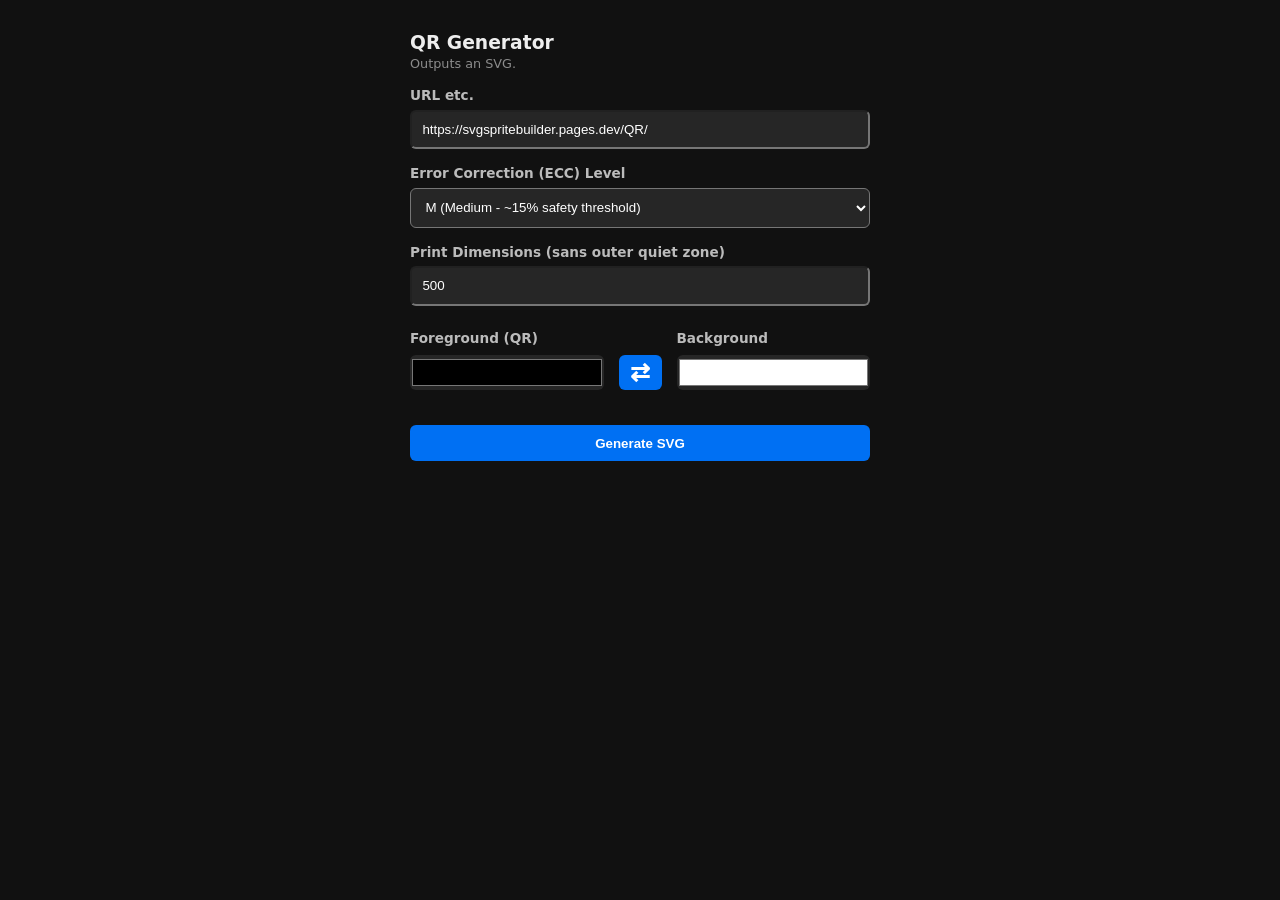
==== commit c643f0db: "Update index.html" ====
--- a/QR/index.html
+++ b/QR/index.html
@@ -149,7 +149,7 @@
     <p style="font-size:0.8rem; color:#8c8c8c; margin:0;">Outputs an SVG.</p>
   <form action="javascript:void(buildTruePixelQR())">
     <label for="qrText">URL etc.</label>
-    <input type="text" id="qrText" value="https://qrsvg.surge.sh">
+    <input type="text" id="qrText" value="https://svgspritebuilder.pages.dev/QR/">
 
     <label for="qrEcc">Error Correction (ECC) Level</label>
     <select id="qrEcc">
